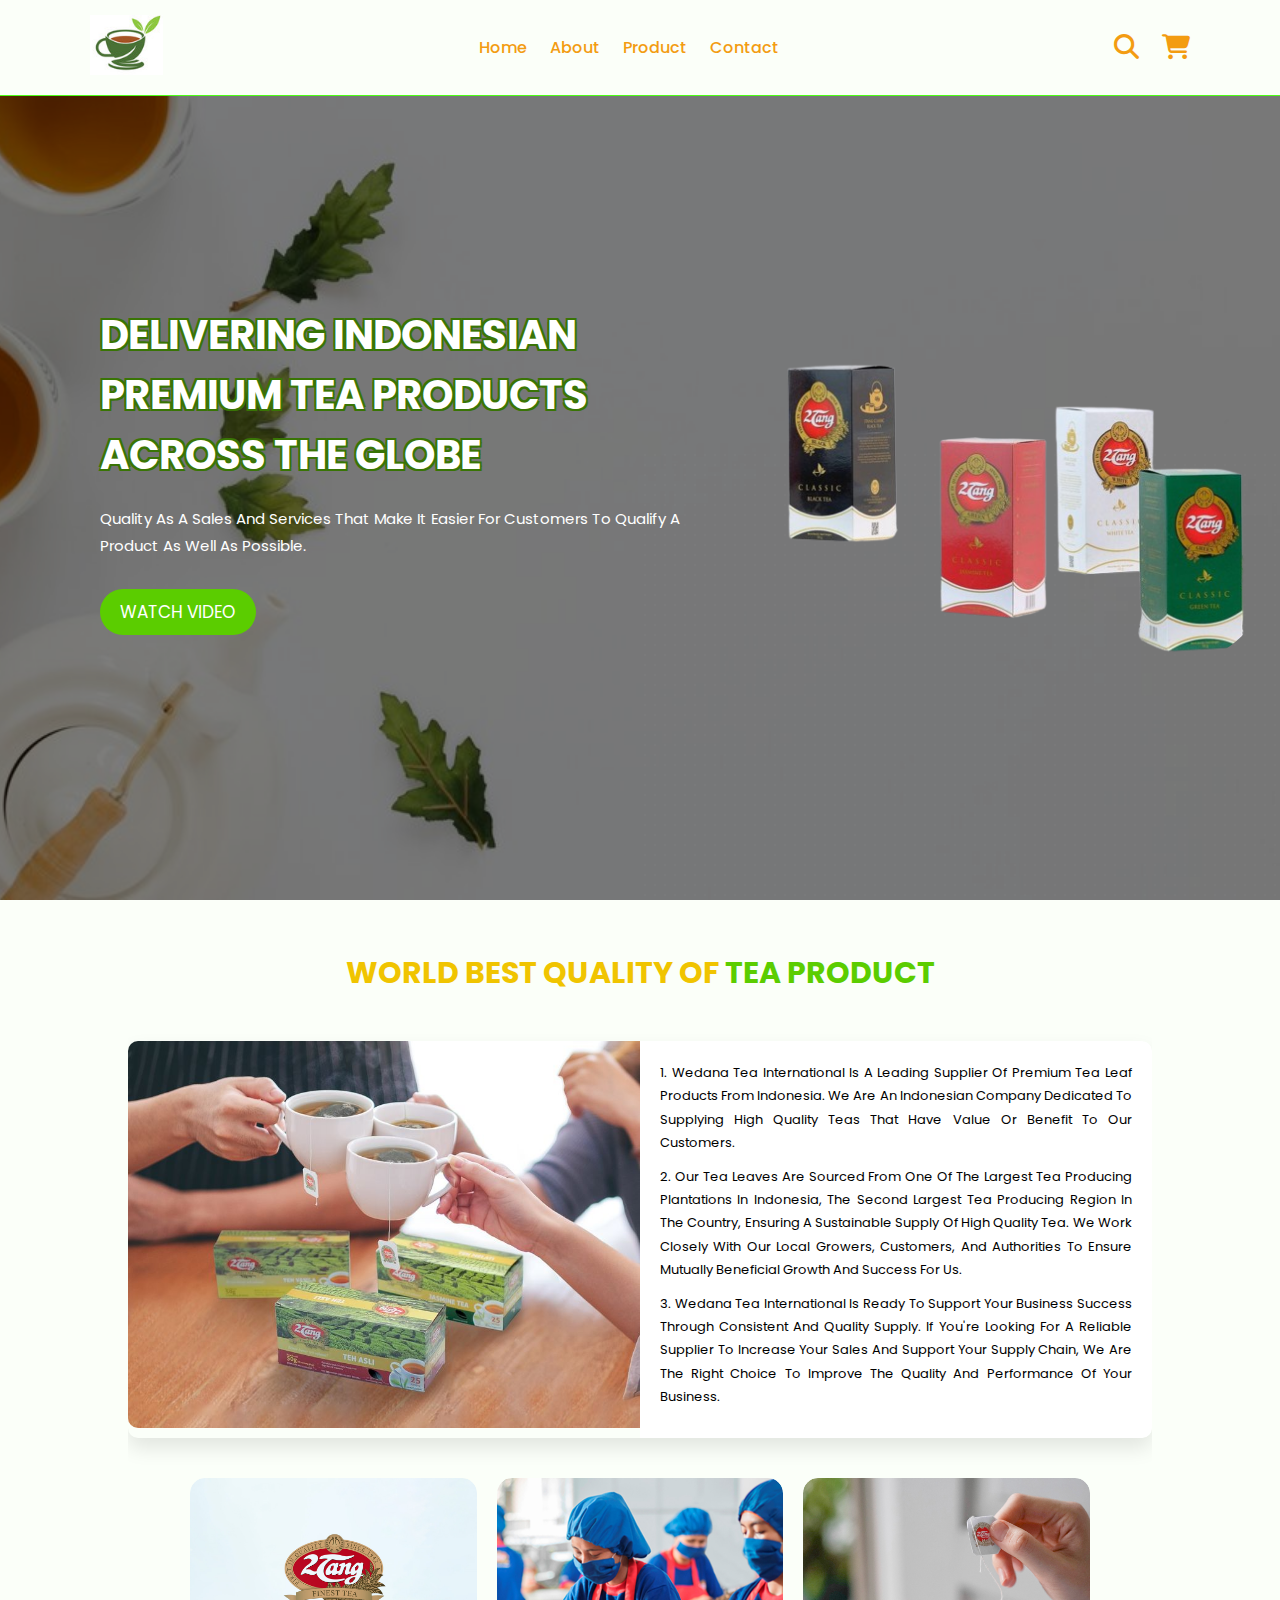
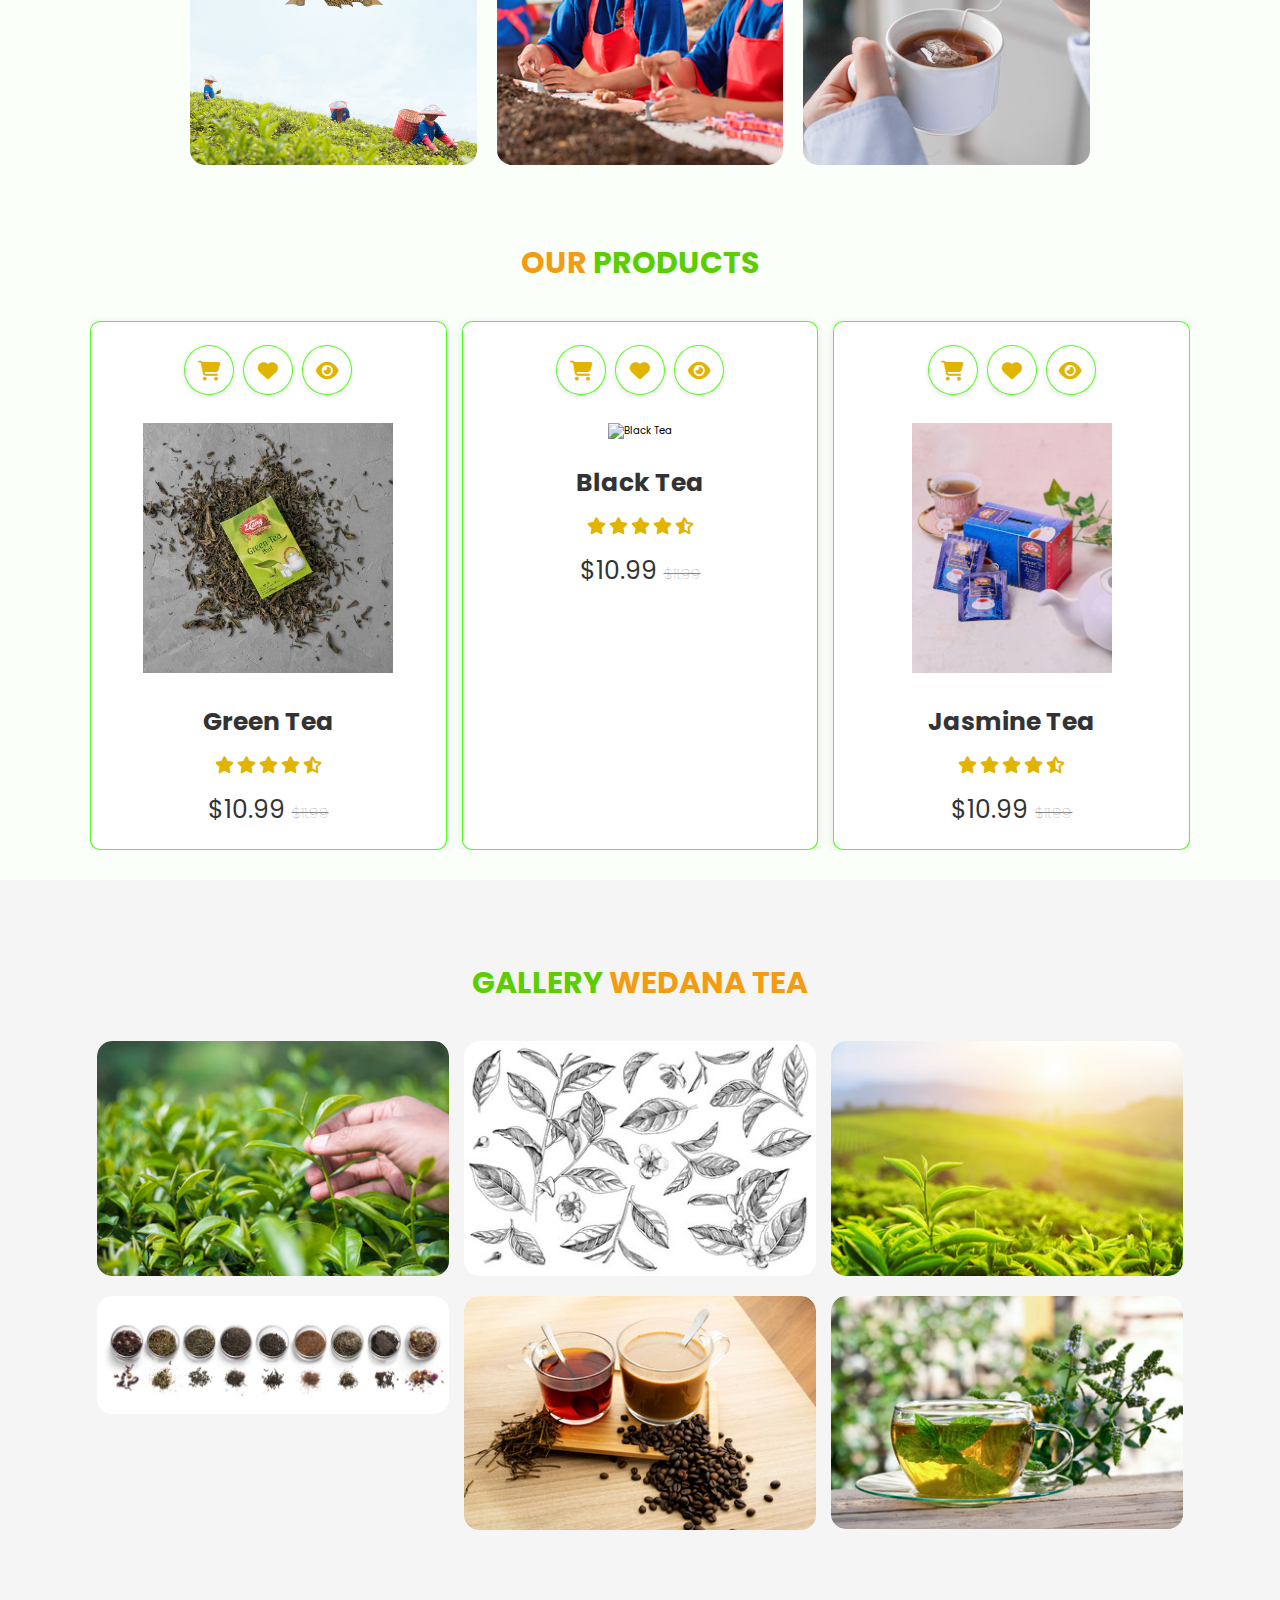
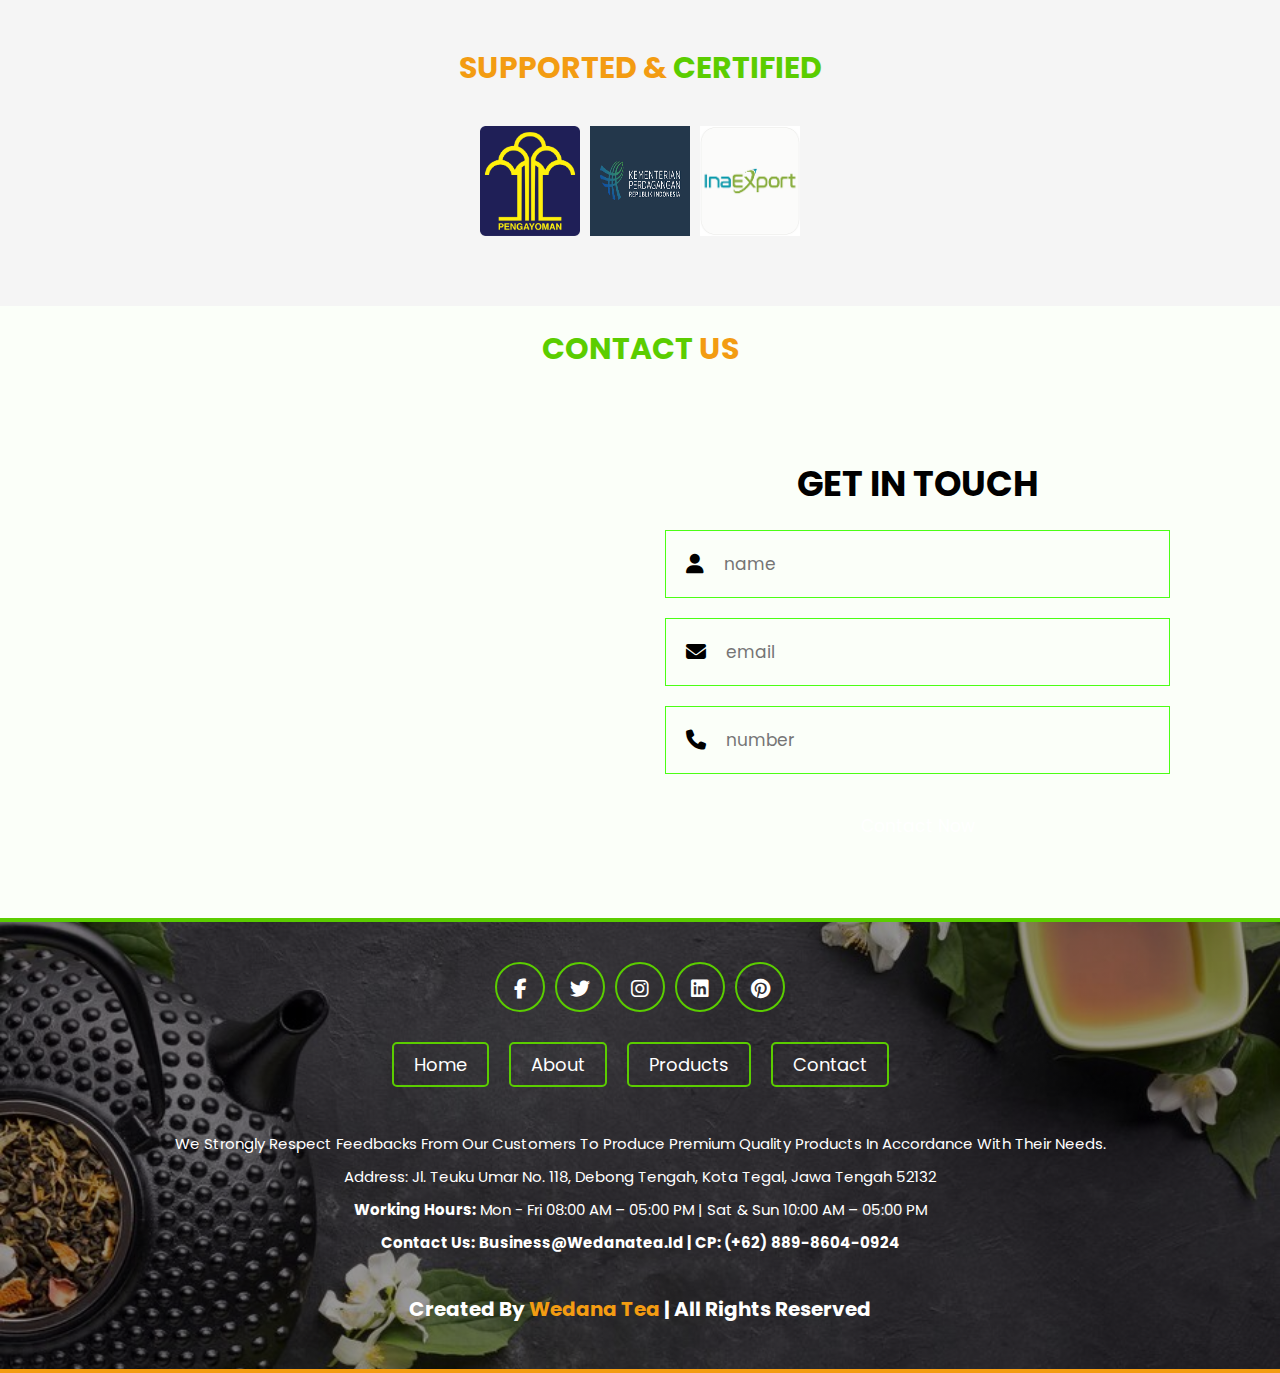
==== index.html @ 0f88fbf8 "first commit" ====
<!DOCTYPE html>
<html lang="en">
  <head>
    <meta charset="UTF-8" />
    <meta http-equiv="X-UA-Compatible" content="IE=edge" />
    <meta name="viewport" content="width=device-width, initial-scale=1.0" />
    <title>Wedana Tea</title>
    <link rel="icon" href="./images/logo.png" type="image/x-icon" />

    <!-- font awesome cdn link  -->
    <link
      rel="stylesheet"
      href="https://cdnjs.cloudflare.com/ajax/libs/font-awesome/5.15.4/css/all.min.css"
    />
    <link
      rel="stylesheet"
      href="https://cdnjs.cloudflare.com/ajax/libs/font-awesome/6.6.0/css/all.min.css"
    />

    <!-- custom css file link  -->
    <link rel="stylesheet" href="./css/style.css" />

    <!-- Fonts -->
    <link rel="preconnect" href="https://fonts.googleapis.com" />
    <link rel="preconnect" href="https://fonts.gstatic.com" crossorigin />
    <link
      href="https://fonts.googleapis.com/css2?family=Poppins:ital,wght@0,100;0,300;0,400;0,700;1,700&display=swap"
      rel="stylesheet"
    />
  </head>
  <body>
    <!-- header section starts  -->

    <header class="header">
      <a href="#" class="logo">
        <img src="./images/logo.png" alt="" />
      </a>

      <nav class="navbar">
        <a href="#home">home</a>
        <div class="dropdown">
          <a href="#" class="dropbtn">About</a>
          <div class="dropdown-content">
            <a href="./aboutus.html">About Us Wedana</a>
            <a href="./about.html">Our Team</a>
          </div>
        </div>
        <div class="dropdown">
          <a href="#" class="dropbtn">Product</a>
          <div class="dropdown-content">
            <a href="./produk1.html">Ready to Serve Product</a>
            <a href="./produk2.html"> Raw Material Products</a>
          </div>
        </div>
        <a href="#contact">contact</a>
      </nav>

      <div class="icons">
        <div class="fas fa-search" id="search-btn"></div>
        <div class="fas fa-shopping-cart" id="cart-btn"></div>
        <div class="fas fa-bars" id="menu-btn"></div>
      </div>

      <div class="search-form">
        <input type="search" id="search-box" placeholder="search here..." />
        <label for="search-box" class="fas fa-search"></label>
      </div>

      <div class="cart-items-container">
        <div class="cart-item">
          <span class="fas fa-times"></span>
          <img src="./images/cart-item-1.png" alt="" />
          <div class="content">
            <h3>cart item 01</h3>
            <div class="price">$15.99/-</div>
          </div>
        </div>
        <div class="cart-item">
          <span class="fas fa-times"></span>
          <img src="images/cart-item-2.png" alt="" />
          <div class="content">
            <h3>cart item 02</h3>
            <div class="price">$12.90/-</div>
          </div>
        </div>
        <div class="cart-item">
          <span class="fas fa-times"></span>
          <img src="./images/cart-item-3.png" alt="" />
          <div class="content">
            <h3>cart item 03</h3>
            <div class="price">$13.19/-</div>
          </div>
        </div>
        <div class="cart-item">
          <span class="fas fa-times"></span>
          <img src="./images/cart-item-4.png" alt="" />
          <div class="content">
            <h3>cart item 04</h3>
            <div class="price">$14.39/-</div>
          </div>
        </div>
        <a href="#" class="btn">checkout now</a>
      </div>
    </header>

    <!-- header section ends -->

    <!-- home section starts  -->

    <section class="home" id="home">
      <div class="content">
        <h3>Delivering Indonesian Premium Tea Products Across The Globe</h3>
        <p>
          Quality as a sales and services that make it easier for customers to
          qualify a product as well as possible.
        </p>
        <a href="#" class="btn">Watch Video</a>
      </div>
      <div class="image-container">
        <img src="./images/img.png" alt="Tea Products" class="animate-image" />
      </div>
    </section>

    <!-- home section ends -->

    <!-- about section starts  -->

    <section class="about" id="about">
      <div id="company-adv">
        <div id="company-adv-container">
          <h1 class="heading">
            <span>World Best Quality of </span> Tea Product
          </h1>
          <div class="row">
            <div class="image">
              <img
                src="images/about-img.jpg"
                alt="About Image"
                class="clickable-image"
              />
            </div>
            <div class="content">
              <p>
                1. Wedana Tea International is a leading supplier of premium tea
                leaf products from Indonesia. We are an Indonesian company
                dedicated to supplying high quality teas that have value or
                benefit to our customers.
              </p>
              <p>
                2. Our tea leaves are sourced from one of the largest tea
                producing plantations in Indonesia, the second largest tea
                producing region in the country, ensuring a sustainable supply
                of high quality tea. We work closely with our local growers,
                customers, and authorities to ensure mutually beneficial growth
                and success for us.
              </p>
              <p>
                3. Wedana Tea International is ready to support your business
                success through consistent and quality supply. If you're looking
                for a reliable supplier to increase your sales and support your
                supply chain, we are the right choice to improve the quality and
                performance of your business.
              </p>
            </div>
          </div>
          <!-- Photo Gallery Section -->
          <div class="photo-gallery">
            <div class="photo-card" onclick="animatePhoto(this)">
              <img src="images/about3.jpg" alt="Tea Image 1" />
            </div>
            <div class="photo-card" onclick="animatePhoto(this)">
              <img src="images/about2.jpg" alt="Tea Image 2" />
            </div>
            <div class="photo-card" onclick="animatePhoto(this)">
              <img src="images/about1.jpg" alt="Tea Image 3" />
            </div>
          </div>
        </div>
      </div>
    </section>

    <!-- Products Section -->
    <section class="products" id="products">
      <div id="company-adv">
        <div id="company-adv-container">
          <h1 class="heading">Our <span>Products</span></h1>
          <div class="box-container">
            <div class="box">
              <div class="icons">
                <a href="#" class="fas fa-shopping-cart"></a>
                <a href="#" class="fas fa-heart"></a>
                <a
                  href="#"
                  class="fas fa-eye"
                  onclick="openModal('green-tea')"
                ></a>
              </div>
              <div class="image">
                <img src="./images/gb6.jpg" alt="Green Tea" />
              </div>
              <div class="content">
                <h3>Green Tea</h3>
                <div class="stars">
                  <i class="fas fa-star"></i>
                  <i class="fas fa-star"></i>
                  <i class="fas fa-star"></i>
                  <i class="fas fa-star"></i>
                  <i class="fas fa-star-half-alt"></i>
                </div>
                <div class="price">$10.99 <span>$11.99</span></div>
              </div>
            </div>

            <div class="box">
              <div class="icons">
                <a href="#" class="fas fa-shopping-cart"></a>
                <a href="#" class="fas fa-heart"></a>
                <a
                  href="#"
                  class="fas fa-eye"
                  onclick="openModal('black-tea')"
                ></a>
              </div>
              <div class="image">
                <img src="./images/product-2.jpg" alt="Black Tea" />
              </div>
              <div class="content">
                <h3>Black Tea</h3>
                <div class="stars">
                  <i class="fas fa-star"></i>
                  <i class="fas fa-star"></i>
                  <i class="fas fa-star"></i>
                  <i class="fas fa-star"></i>
                  <i class="fas fa-star-half-alt"></i>
                </div>
                <div class="price">$10.99 <span>$11.99</span></div>
              </div>
            </div>

            <div class="box">
              <div class="icons">
                <a href="#" class="fas fa-shopping-cart"></a>
                <a href="#" class="fas fa-heart"></a>
                <a
                  href="#"
                  class="fas fa-eye"
                  onclick="openModal('jasmine-tea')"
                ></a>
              </div>
              <div class="image">
                <img src="./images/gb3.jpg" alt="Jasmine Tea" />
              </div>
              <div class="content">
                <h3>Jasmine Tea</h3>
                <div class="stars">
                  <i class="fas fa-star"></i>
                  <i class="fas fa-star"></i>
                  <i class="fas fa-star"></i>
                  <i class="fas fa-star"></i>
                  <i class="fas fa-star-half-alt"></i>
                </div>
                <div class="price">$10.99 <span>$11.99</span></div>
              </div>
            </div>
          </div>
        </div>
      </div>
    </section>

    <!-- Product Details Modals -->
    <div id="green-tea" class="modal">
      <div class="modal-content">
        <span class="close" onclick="closeModal('green-tea')">&times;</span>
        <h2>Green Tea</h2>
        <p>
          Green tea, with the Latin name Camellia sinensis, is a popular
          beverage in Indonesia, Japan, and China. Green tea is a type of tea
          that has undergone minimal oxidation during processing. The shorter
          processing time results in a milder flavor profile and helps maintain
          the integrity of beneficial chemical compounds.
        </p>
        <p>
          Green tea is one of the most well-known types of tea. Green tea leaves
          do not undergo significant fermentation after picking, thus retaining
          their green color and antioxidant content.
        </p>
        <h3>Green Tea and Its Nutritional Content</h3>
        <p>
          In 100 grams of green tea, there are almost no calories, but the
          following nutrients are present:
        </p>
        <ul>
          <li>300 kcal of energy</li>
          <li>0.2 grams of protein</li>
          <li>1 milligram of magnesium</li>
          <li>6 milligrams of potassium</li>
          <li>12 milligrams of caffeine</li>
        </ul>
        <p>
          In addition, green tea also contains vitamin B, vitamin C, and various
          active compounds that are antioxidant, anti-inflammatory, and
          anticancer. All of these nutrients in green tea are beneficial in
          maintaining a healthy body.
        </p>
      </div>
    </div>

    <div id="black-tea" class="modal">
      <div class="modal-content">
        <span class="close" onclick="closeModal('black-tea')">&times;</span>
        <h2>Black Tea</h2>
        <p>
          The production of black tea involves a process called oxidation, which
          transforms the green leaves of Camellia sinensis into a brownish-black
          hue. The term "black tea" is derived from its dark color. Black tea
          undergoes complete fermentation after picking, giving it a distinctive
          flavor and a darker color than green tea.
        </p>
        <h3>Black Tea Nutritional Content</h3>
        <p>
          Here is the nutritional composition of black tea calculated per 100
          grams:
        </p>
        <ul>
          <li>Calories: 293</li>
          <li>Water: 8 g</li>
          <li>Protein: 24.5 grams</li>
          <li>Carbohydrates: 58.8 grams</li>
          <li>Fiber: 8.7 grams</li>
          <li>Calcium: 327 grams</li>
          <li>Phosphorus: 313 mg</li>
          <li>Potassium: 5854.8 mg</li>
          <li>Beta carotene: 2700 mcg</li>
          <li>Niacin (Vitamin B): 7.6 mg</li>
          <li>Vitamin C: 9 mg</li>
        </ul>
      </div>
    </div>

    <div id="jasmine-tea" class="modal">
      <div class="modal-content">
        <span class="close" onclick="closeModal('jasmine-tea')">&times;</span>
        <h2>Jasmine Tea</h2>
        <p>
          Jasmine tea is a beverage produced by infusing green or black tea with
          jasmine flowers, resulting in an enhanced aromatic profile. Jasmine
          tea is a rich source of vitamins and antioxidants. This tea boasts a
          fragrant and refreshing aroma and flavor. Furthermore, jasmine tea is
          thought to confer a number of health benefits.
        </p>
      </div>
    </div>

    <section id="gallery" class="gallery">
      <div id="company-adv">
        <div id="company-adv-container">
          <h1 class="heading"><span>Gallery</span> Wedana Tea</h1>

          <div class="gallery-container">
            <div class="gallery-item">
              <img src="./images/tealeaves.jpg" alt="Activity 1" />
              <div class="gallery-overlay">
                <h3>Tea Tasting Events</h3>
                <p>
                  Join us for exclusive tea tasting events to experience the
                  full range of our products.
                </p>
              </div>
            </div>
            <div class="gallery-item">
              <img src="./images/galery1.jpg" alt="Activity 2" />
              <div class="gallery-overlay">
                <h3>Tea Production Tour</h3>
                <p>
                  Explore our tea production process and see how our
                  high-quality tea is made.
                </p>
              </div>
            </div>
            <div class="gallery-item">
              <img src="./images/galery2.jpg" alt="Product 1" />
              <div class="gallery-overlay">
                <h3>Premium Green Tea</h3>
                <p>
                  Our premium green tea, known for its delicate flavor and
                  health benefits.
                </p>
              </div>
            </div>
            <div class="gallery-item">
              <img src="./images/galery3.jpg" alt="Product 2" />
              <div class="gallery-overlay">
                <h3>Classic Black Tea</h3>
                <p>
                  Experience the bold and robust taste of our classic black tea.
                </p>
              </div>
            </div>
            <div class="gallery-item">
              <img src="./images/galery4.jpg" alt="Activity 3" />
              <div class="gallery-overlay">
                <h3>Tea Workshops</h3>
                <p>
                  Participate in our interactive workshops and learn more about
                  tea brewing.
                </p>
              </div>
            </div>
            <div class="gallery-item">
              <img src="./images/galery5.jpg" alt="Product 3" />
              <div class="gallery-overlay">
                <h3>Herbal Infusions</h3>
                <p>
                  Discover our range of herbal infusions for a relaxing
                  experience.
                </p>
              </div>
            </div>
          </div>
        </div>
        <div class="footer-info-col">
          <h1 class="heading">Supported & <span>Certified</span></h1>
          <div class="footer-images">
            <img
              src="./images/ministry.png"
              alt="Ministry"
              class="footer-image"
            />
            <img
              src="./images/min2.png"
              alt="Certification 2"
              class="footer-image"
            />
            <img
              src="./images/min3.png"
              alt="Certification 3"
              class="footer-image"
            />
          </div>
        </div>
      </div>
    </section>

    <!-- shops section ends -->
    <!-- contact section starts  -->

    <section class="contact" id="contact">
      <h1 class="heading"><span>contact</span> us</h1>
      <div class="row">
        <iframe
          class="map"
          src="https://www.google.com/maps/embed?pb=!1m18!1m12!1m3!1d3961.0171037726013!2d109.12351827415497!3d-6.888554293110479!2m3!1f0!2f0!3f0!3m2!1i1024!2i768!4f13.1!3m3!1m2!1s0x2e6fb9c787089b59%3A0x4ce52f99eee48ea5!2sJl.%20Teuku%20Umar%20No.118%2C%20Debong%20Tengah%2C%20Kec.%20Tegal%20Sel.%2C%20Kota%20Tegal%2C%20Jawa%20Tengah%2052132!5e0!3m2!1sid!2sid!4v1722325964196!5m2!1sid!2sid"
          allowfullscreen=""
          loading="lazy"
        ></iframe>
        <form action="">
          <h3>get in touch</h3>
          <div class="inputBox">
            <span class="fas fa-user"></span>
            <input type="text" placeholder="name" />
          </div>
          <div class="inputBox">
            <span class="fas fa-envelope"></span>
            <input type="email" placeholder="email" />
          </div>
          <div class="inputBox">
            <span class="fas fa-phone"></span>
            <input type="text" placeholder="number" />
          </div>

          <input type="submit" value="contact now" class="btn" />
        </form>
      </div>
    </section>

    <!-- contact section ends -->

    <!-- footer section starts  -->

    <footer class="footer">
      <div class="share">
        <a href="#" class="fab fa-facebook-f"></a>
        <a href="#" class="fab fa-twitter"></a>
        <a href="#" class="fab fa-instagram"></a>
        <a href="#" class="fab fa-linkedin"></a>
        <a href="#" class="fab fa-pinterest"></a>
      </div>

      <div class="links">
        <a href="#">home</a>
        <a href="#">about</a>
        <a href="#">products</a>
        <a href="#">contact</a>
      </div>
      <div class="info">
        <p>
          We strongly respect feedbacks from our customers to produce premium
          quality products in accordance with their needs.
        </p>
        <p>
          Address: Jl. Teuku Umar No. 118, Debong Tengah, Kota Tegal, Jawa
          Tengah 52132
        </p>

        <p>
          <strong>Working Hours:</strong> Mon - Fri 08:00 AM – 05:00 PM | Sat &
          Sun 10:00 AM – 05:00 PM
        </p>
        <p>
          <strong>Contact Us:</strong>
          <b>business@wedanatea.id | CP: (+62) 889-8604-0924</b>
        </p>
      </div>
      <div class="credit">
        created by <span>Wedana Tea</span> | all rights reserved
      </div>
    </footer>

    <!-- footer section ends -->

    <!-- footer section ends -->

    <!-- custom js file link  -->
    <script src="./js/script.js"></script>
  </body>
</html>
---- css/style.css ----
:root{
    
    --primary: #f0c400;
    --bg: #FBFFF9;
    --border:.1rem solid rgba(60, 255, 0, 0.916);
}

*{
    font-family: 'Poppins', sans-serif;
    margin:0; padding:0;
    box-sizing: border-box;
    outline: none; border:none;
    text-decoration: none;
    text-transform: capitalize;
    transition: .2s linear;
}

html{
    font-size: 62.5%;
    overflow-x: hidden;
    scroll-padding-top: 9rem;
    scroll-behavior: smooth;
}

html::-webkit-scrollbar{
    width: .8rem;
}

html::-webkit-scrollbar-track{
    background: transparent;
}

html::-webkit-scrollbar-thumb{
    background: #f39c12;
    border-radius: 5rem;
}

body{
    background: var(--bg);
}

section{
    padding:2rem 7%;
}

#company-adv {
    position: relative;
    overflow: hidden;
    background-image: url("../images/advantages-leaves-left.png");
    background-attachment: fixed;
    background-position: center;
    background-repeat: no-repeat;
}

#company-adv-container {
    max-width: 1200px;
    background-image: url("../images/adv-floating-leaves-right.png");
    background-attachment: fixed;
    background-repeat: no-repeat;
}


.heading{
    text-align: center;
    color:#f39c12;
    text-transform: uppercase;
    padding-bottom: 3.5rem;
    font-size: 3rem;
}

.heading span{
    color:#5BCD00;
    text-transform: uppercase;
}

.btn{
    margin-top: 1rem;
    display: inline-block;
    padding:.9rem 3rem;
    font-size: 1.7rem;
    color:#fff;
    background: var(--main-color);
    cursor: pointer;
}

.btn:hover{
    letter-spacing: .2rem;
}

.header{
    background: var(--bg);
    display: flex;
    align-items: center;
    justify-content: space-between;
    padding:1.5rem 7%;
    border-bottom: var(--border);
    position: fixed;
    top:0; left: 0; right: 0;
    z-index: 1000;
    font-weight: 500;
}

.header .logo img{
    height: 6rem;
}

.header .navbar a{
    margin:0 1rem;
    font-size: 1.6rem;
    color:#f39c12;
}

.header .navbar a:hover{
    color:#5BCD00;
    border-bottom: .1rem solid var(--main-color);
    padding-bottom: .5rem;
}

.header .icons div{
    color:#f39c12;
    cursor: pointer;
    font-size: 2.5rem;
    margin-left: 2rem;
}

.header .icons div:hover{
    color:var(--main-color);
}

/* Dropdown */
.header .navbar .dropdown {
  position: relative;
  display: inline-block;
}

.header .navbar .dropdown-content {
  display: none;
  position: absolute;
  background-color: #f9f9f9;
  box-shadow: 0px 8px 16px 0px rgba(0, 0, 0, 0.2);
  z-index: 1;
  min-width: 160px;
}

.header .navbar .dropdown-content a {
  color: black;
  padding: 12px 16px;
  text-decoration: none;
  display: block;
}

.header .navbar .dropdown-content a:hover {
  background-color: #dbdbdb;
}

.header .navbar .dropdown:hover .dropdown-content {
  display: block;
}



#menu-btn{
    display: none;
}

.header .search-form{
    position: absolute;
    top:115%; right: 7%;
    background: #fff;
    width: 50rem;
    height: 5rem;
    display: flex;
    align-items: center;
    transform: scaleY(0);
    transform-origin: top;
}

.header .search-form.active{
    transform: scaleY(1);
}

.header .search-form input{
    height: 100%;
    width: 100%;
    font-size: 1.6rem;
    color:var(--black);
    padding:1rem;
    text-transform: none;
}

.header .search-form label{
    cursor: pointer;
    font-size: 2.2rem;
    margin-right: 1.5rem;
    color:var(--black);
}

.header .search-form label:hover{
    color:var(--main-color);
}

.header .cart-items-container{
    position: absolute;
    top:100%; right: -100%;
    height: calc(100vh - 9.5rem);
    width: 35rem;
    background: #fff;
    padding:0 1.5rem;
}

.header .cart-items-container.active{
    right: 0;
}

.header .cart-items-container .cart-item{
    position: relative;
    margin:2rem 0;
    display: flex;
    align-items: center;
    gap:1.5rem;
}

.header .cart-items-container .cart-item .fa-times{
    position: absolute;
    top:1rem; right: 1rem;
    font-size: 2rem;
    cursor: pointer;
    color: var(--black);
}

.header .cart-items-container .cart-item .fa-times:hover{
    color:var(--main-color);
}

.header .cart-items-container .cart-item img{
    height: 7rem;
}

.header .cart-items-container .cart-item .content h3{
    font-size: 2rem;
    color:var(--black);
    padding-bottom: .5rem;
}

.header .cart-items-container .cart-item .content .price{
    font-size: 1.5rem;
    color:var(--main-color);
}

.header .cart-items-container .btn {
    width: 100%;
    text-align: center;
    color: #fff; /* Ubah warna teks menjadi putih untuk kontras */
    background: linear-gradient(45deg, #5BCD00, #397405); /* Gradien warna hijau */
    border: none;
    border-radius: 25px; /* Membuat sudut tombol melengkung */
    padding: 1rem 2rem; /* Tambahkan padding untuk memperbesar tombol */
    box-shadow: 0 4px 15px rgba(0, 0, 0, 0.2); /* Tambahkan bayangan untuk efek 3D */
    transition: transform 0.3s ease, background 0.3s ease, box-shadow 0.3s ease; /* Efek transisi */
    cursor: pointer; /* Menunjukkan bahwa ini bisa diklik */
}

.header .cart-items-container .btn:hover {
    background: linear-gradient(45deg, #397405, #5BCD00); /* Ubah gradien warna saat hover */
    transform: scale(1.05); /* Memperbesar sedikit tombol saat hover */
    box-shadow: 0 6px 20px rgba(0, 0, 0, 0.3); /* Tambahkan bayangan saat hover */
}

.header .cart-items-container .btn:active {
    transform: scale(0.95); /* Sedikit mengecilkan tombol saat diklik */
    box-shadow: 0 3px 10px rgba(0, 0, 0, 0.3); /* Mengurangi bayangan saat tombol aktif */
}


.home {
  min-height: 100vh;
  display: flex;
  align-items: center;
  justify-content: space-between;
  padding: 2rem;
  background: url(../images/home-img.jpg) no-repeat;
  background-size: cover;
  background-position: center;
  position: relative;
  z-index: 1;
  overflow: hidden;
}

.home::before {
  content: '';
  position: absolute;
  top: 0;
  left: 0;
  width: 100%;
  height: 100%;
  background: rgba(0, 0, 0, 0.5); /* Overlay for better text contrast */
  z-index: -1;
}

.home .content {
  max-width: 50%;
  color: #fff;
  animation: fadeInLeft 1s ease forwards;
  margin-left: 8rem; /* Geser konten ke kanan */
  margin-top: 4rem; /* Tambahkan margin atas agar tidak mepet dengan navbar */
}
@keyframes fadeInLeft {
  0% {
    opacity: 0;
    transform: translateX(-50px);
  }
  100% {
    opacity: 1;
    transform: translateX(0);
  }
}

.home .content h3 {
  font-size: 4rem;
  text-transform: uppercase;
  color: #ffffff;
  text-shadow: 2px 2px 0 #397405, -2px -2px 0 #397405, 2px -2px 0 #397405, -2px 2px 0 #397405;
  margin-bottom: 2rem;

}



.home .content p {
  font-size: 1.5rem;
  line-height: 1.8;
  margin-bottom: 2rem;
}

.home .content .btn {
  display: inline-block;
  padding: 1rem 2rem;
  background-color: #5BCD00;
  color: #fff;
  text-transform: uppercase;
  border-radius: 25px;
  transition: background-color 0.3s ease, transform 0.3s ease;
}

.home .content .btn:hover {
  background-color: #2c5d04;
  transform: scale(1.05);
}

.home .image-container {
  max-width: 40%;
  display: flex;
  justify-content: center;
  align-items: center;
  animation: fadeInRight 1s ease forwards;
}

@keyframes fadeInRight {
  0% {
    opacity: 0;
    transform: translateX(50px);
  }
  100% {
    opacity: 1;
    transform: translateX(0);
  }
}

.home .image-container img {
  width: 100%;
  height: auto;
  border-bottom-left-radius: 50% 20%;
  border-bottom-right-radius: 50% 20%;
  cursor: pointer;
  transition: transform 0.3s ease, box-shadow 0.3s ease;
}

.home .image-container img:hover {
  transform: scale(1.05);
  box-shadow: 0 10px 20px rgba(0, 0, 0, 0.2);
}

.home .image-container img:active {
  animation: rotateImage 0.5s ease forwards;
}

@keyframes rotateImage {
  from {
    transform: rotate(0deg);
  }
  to {
    transform: rotate(360deg);
  }
}

/* Particle Animation */
.home::after {
  content: '';
  position: absolute;
  top: 50%;
  left: 50%;
  width: 200%;
  height: 200%;
  background: radial-gradient(circle, rgba(255, 255, 255, 0.1) 1px, transparent 1px);
  background-size: 10px 10px;
  z-index: -1;
  animation: moveParticles 20s linear infinite;
  opacity: 0.2;
}

@keyframes moveParticles {
  0% {
    transform: translate(-50%, -50%) rotate(0deg);
  }
  100% {
    transform: translate(-50%, -50%) rotate(360deg);
  }
}

/* Responsive Design */
@media (max-width: 768px) {
  .home {
    flex-direction: column;
    text-align: center;
    padding: 2rem 1rem; /* Kurangi padding di samping pada tampilan mobile */
  }

  .home .content {
    max-width: 100%;
    margin: 2rem 0; /* Sesuaikan margin atas dan bawah */
    margin-top: 10rem; /* Tambahkan margin atas agar tidak mepet dengan navbar */
  }

  .home .image-container {
    max-width: 100%;
  }

  .home .content h3 {
    font-size: 3rem;
  }

  .home .content p {
    font-size: 1.2rem;
  }
}


.about {
    padding: 5rem 10%;
    background: #FBFFF9; /* Background color for the about section */
}

.about .heading {
    text-align: center;
    font-size: 3rem;
    color: #5BCD00;;
    margin-bottom: 1rem;
}

.about .heading span {
    color: #f0c400;
}

.about .row {
    display: flex;
    align-items: center;
    background: var(--black);
    flex-wrap: wrap;
    border-radius: 10px;
    overflow: hidden; /* Ensure the border radius applies to all elements within */
    box-shadow: 0 10px 20px rgba(0,0,0,0.1); /* Add shadow for better effect */
}

.about .row .image {
    flex: 1 1 45rem;
}

.about .row .image img {
    width: 100%;
    margin-top: -13rem;
    border-radius: 10px 0 0 10px; /* Add border radius to left side */
}

.about .row .content {
    flex: 1 1 45rem;
    padding: 2rem;
    background: #fff; /* White background for better text readability */
    border-radius: 0 10px 10px 0; /* Add border radius to right side */
    color: #333; /* Dark text color */
}

.about .row .content h3 {
    font-size: 3rem;
    color: #f0c400;
    margin-bottom: 1rem;
}

.about .row .content p {
    font-size: 1.3rem;
    color: #000000; /* Darker color for paragraph text */
    padding: 1rem 0;
    line-height: 1.8;
    margin-top: -1rem;
    text-align: justify;
}




/* Responsive Design */
@media (max-width: 768px) {
    .about .row {
        flex-direction: column;
    }

    .about .row .image, .about .row .content {
        flex: 1 1 100%;
    }

    .about .row .image img {
        border-radius: 10px 10px 0 0; /* Add border radius to top side */
    }

    .about .row .content {
        border-radius: 0 0 10px 10px; /* Add border radius to bottom side */
    }

    .about .heading {
        font-size: 2.5rem;
    }

    .about .row .content h3 {
        font-size: 2.5rem;
    }

    .about .row .content p {
        font-size: 1.4rem;
    }

    .about .row .content .btn {
        font-size: 1.4rem;
    }
}

.photo-gallery {
  display: flex;
  justify-content: center;
  gap: 2rem;
  margin-top: 4rem;
  flex-wrap: wrap;
}

.photo-card {
  width: 28%;
  position: relative;
  cursor: pointer;
  overflow: hidden;
  border-radius: 15px;
  transition: transform 0.3s ease, box-shadow 0.3s ease;
}

.photo-card img {
  width: 100%;
  border-radius: 15px;
  transition: transform 0.3s ease;
}

.photo-card:hover {
  transform: scale(1.05);
  box-shadow: 0 10px 20px rgba(0, 0, 0, 0.2);
}

.photo-card:active img {
  transform: scale(0.95);
}

/* Media Queries untuk Desain Responsif */
@media (max-width: 768px) {
  .about-item {
    flex-direction: column;
  }

  .card {
    width: 100%;
    max-width: none; /* Hapus lebar maksimum untuk layar kecil */
  }

  .photo-card {
    width: 80%;
    margin: 1rem auto; /* Mengatur margin atas/bawah dan auto untuk margin kiri/kanan agar berada di tengah */
  }

  .photo-gallery {
    flex-direction: column; /* Mengubah tata letak galeri menjadi vertikal pada perangkat kecil */
  }

  .about .row {
    flex-direction: column;
    align-items: center;
  }
}


.products .box-container {
    display: grid;
    grid-template-columns: repeat(auto-fit, minmax(30rem, 1fr));
    gap: 1.5rem;
}

.products .box-container .box {
    text-align: center;
    border: var(--border);
    padding: 2rem;
    background: #fff;
    border-radius: 10px;
    box-shadow: 0 2px 10px rgba(0,0,0,0.1);
}

.products .box-container .box .icons a {
    height: 5rem;
    width: 5rem;
    line-height: 5rem;
    font-size: 2rem;
    border: var(--border);
    color: #e0b400;
    margin: .3rem;
    display: inline-block;
    border-radius: 50%;
    background: #fff;
    box-shadow: 0 2px 5px rgba(0,0,0,0.1);
}

.products .box-container .box .icons a:hover {
    background: var(--main-color);
    color: #5BCD00;
}

.products .box-container .box .image {
    padding: 2.5rem 0;
}

.products .box-container .box .image img {
    height: 25rem;
    width: auto;
    object-fit: contain;
}

.products .box-container .box .content h3 {
    color: #333;
    font-size: 2.5rem;
}

.products .box-container .box .content .stars {
    padding: 1.5rem 0;
}

.products .box-container .box .content .stars i {
    font-size: 1.7rem;
    color: #e0b400;
}

.products .box-container .box .content .price {
    color: #333;
    font-size: 2.5rem;
}

.products .box-container .box .content .price span {
    text-decoration: line-through;
    font-weight: lighter;
    font-size: 1.5rem;
    color: #888;
}

.products .box-container .box .image img {
    height: 25rem;
    width: auto;
    object-fit: contain;
    transition: transform 0.3s ease, box-shadow 0.3s ease;
}

/* Zoom-in effect on hover */
.products .box-container .box .image img:hover {
    transform: scale(1.1);
    box-shadow: 0 10px 20px rgba(0,0,0,0.2);
}


/* Modal Styles */
/* Modal Styles */
.modal {
    display: none;
    position: fixed;
    z-index: 1000;
    left: 0;
    top: 0;
    width: 100%;
    height: 100%;
    overflow: auto;
    background-color: rgba(0,0,0,0.5);
    /* Disable scrolling on the background */
    overflow: hidden; /* Prevent scrollbars from appearing */
}

/* Modal Content Styles */
.modal-content {
    background-color: #fefefe;
    margin: 10% auto;
    padding: 20px;
    border: 1px solid #888;
    width: 80%;
    max-width: 600px;
    border-radius: 10px;
    box-shadow: 0 5px 15px rgba(0,0,0,0.3);
    animation: fadeIn 0.5s;
    position: relative; /* Ensure modal content is positioned properly */
}


.close {
    color: #aaa;
    float: right;
    font-size: 28px;
    font-weight: bold;
}

.close:hover,
.close:focus {
    color: black;
    text-decoration: none;
    cursor: pointer;
}

/* Fade-in animation */
@keyframes fadeIn {
    from {opacity: 0;}
    to {opacity: 1;}
}


.contact .row{
    display: flex;
    background:var(--black);
    flex-wrap: wrap;
    gap:1rem;
}

.contact .row .map{
    flex:1 1 45rem;
    width: 100%;
    object-fit: cover;
}

.contact .row form{
    flex:1 1 45rem;
    padding:5rem 2rem;
    text-align: center;
}

.contact .row form h3{
    text-transform: uppercase;
    font-size: 3.5rem;
    color:#000000;
}

.contact .row form .inputBox{
    display: flex;
    align-items: center;
    margin-top: 2rem;
    margin-bottom: 2rem;
    background:var(--bg);
    border:var(--border);
}

.contact .row form .inputBox span{
    color:#000000;
    font-size: 2rem;
    padding-left: 2rem;
}

.contact .row form .inputBox input{
    width: 100%;
    padding:2rem;
    font-size: 1.7rem;
    color:#000000;
    text-transform: none;
    background:none;
}

.shops .box-container{
    display: grid;
    grid-template-columns: repeat(auto-fit, minmax(30rem, 1fr));
    gap:1.5rem;
}

.shops .box-container .box{
    border:var(--border);    
}

.shops .box-container .box .image{
    height: 25rem;
    overflow:hidden;
    width: 100%;
}

.shops .box-container .box .image img{
    height: 100%;
    object-fit: cover;
    width: 100%;
}

.shops .box-container .box:hover .image img{
    transform: scale(1.2);
}

.shops .box-container .box .content{
    padding:2rem;
}

.shops .box-container .box .content .title{
    font-size: 2.5rem;
    line-height: 1.5;
    color:#000000;
}

.shops .box-container .box .content .title:hover{
    color:var(--main-color);
}

.shops .box-container .box .content span{
    color:var(--main-color);
    display: block;
    padding-top: 1rem;
    font-size: 2rem;
}

.shops .box-container .box .content p{
    font-size: 1.6rem;
    line-height: 1.8;
    color:#ccc;
    padding:1rem 0;
}


.gallery {
  margin-top: 1rem;
}

.gallery h4 {
  text-align: center;
  font-size: 1.2rem;
  margin-bottom: 0.5rem;
}

.gallery-images {
  display: flex;
  flex-wrap: wrap;
  justify-content: center;
  gap: 1rem;
}

.gallery-images img {
  width: calc(50% - 0.5rem);
  height: auto;
  border-radius: 10px;
  transition: transform 0.3s, box-shadow 0.3s;
  cursor: pointer; /* Menambahkan pointer cursor untuk gambar */
}

.gallery-images img:hover {
  transform: scale(1.05);
  box-shadow: 0 4px 8px rgba(0, 0, 0, 0.2);
}

/* Responsive Styles */
@media (max-width: 768px) {
  .product-card {
    width: calc(50% - 2rem);
  }
  .gallery-images img {
    width: calc(100% - 0.5rem);
  }
}

@media (max-width: 480px) {
  .product-card {
    width: 100%;
  }
  .gallery-images img {
    width: calc(100% - 0.5rem); /* Mengatur gambar agar full-width di perangkat kecil */
  }
}

.gallery {
  padding: 8rem 7% 4rem; /* Tambahkan padding ekstra di bagian bawah */
  background-color: #f5f5f5; /* Latar belakang terang untuk kontras */
}


.gallery-container {
  display: flex;
  flex-wrap: wrap;
  gap: 1.5rem; /* Sesuaikan jarak antara item */
  justify-content: center;
}

.gallery-item {
  position: relative;
  width: calc(33.333% - 1.5rem); /* 3 item per baris dengan jarak */
  overflow: hidden;
  border-radius: 15px;
  cursor: pointer;
}

.gallery-item img {
  width: 100%;
  border-radius: 15px;
  transition: transform 0.3s ease;
}

.gallery-item:hover img {
  transform: scale(1.1);
}

.gallery-overlay {
  position: absolute;
  bottom: 0;
  left: 0;
  right: 0;
  background: rgba(0, 0, 0, 0.6);
  color: #fff;
  padding: 1rem;
  text-align: center;
  opacity: 0;
  transition: opacity 0.3s ease;
}

.gallery-item:hover .gallery-overlay {
  opacity: 1;
}

.gallery-overlay h3 {
  font-size: 1.6rem;
  margin-bottom: 0.5rem;
}

.gallery-overlay p {
  font-size: 1.2rem;
}

@media (max-width: 1024px) {
  .gallery-item {
    width: calc(50% - 1rem); /* 2 item per baris pada layar sedang */
  }
}

@media (max-width: 768px) {
  .gallery-item {
    width: calc(50% - 1rem); /* 2 item per baris pada layar kecil */
  }
}

@media (max-width: 480px) {
  .gallery-item {
    width: 100%; /* Menumpuk item secara vertikal pada layar sangat kecil */
  }
}

/* Supported & Certified Section */
.footer-info-col {
  text-align: center;
  padding: 3rem 0; /* Padding around the section */
  margin-top: 8rem;
}

.footer-info-col h3 {
  font-size: 2rem; /* Font size for the title */
  margin-bottom: 1rem; /* Margin to space out from the logos */
}

.footer-images {
  display: flex;
  justify-content: center;
  flex-wrap: wrap; /* Allow wrapping of logos to next line */
  gap: 1rem; /* Space between logos */
  padding: 0; /* No padding around the images */
}

.footer-images img {
  width: 100px; /* Logo size for desktop */
  height: auto;
  transition: transform 0.3s ease, box-shadow 0.3s ease;
}

.footer-images img:hover,
.footer-images img:focus {
  transform: scale(1.1);
  box-shadow: 0 4px 8px rgba(0, 0, 0, 0.3);
}

/* Responsive Styles */
@media (max-width: 1024px) {
  .footer-images img {
    width: 120px; /* Adjusted size for tablets */
  }
}

@media (max-width: 768px) {
  .footer-info-col {
    padding: 2rem 0; /* Reduced padding for smaller screens */
  }

  .footer-images img {
    width: 80px; /* Adjusted size for mobile */
  }
}

@media (max-width: 480px) {
  .footer-images img {
    width: 60px; /* Further reduced size for very small screens */
  }
}

.footer {
    position: relative; /* Ensure pseudo-element is positioned correctly */
    background: 
        linear-gradient(
            rgba(0, 0, 0, 0.4), 
            rgba(0, 0, 0, 0.4)
        ), 
        url('../images/header-bgg.jpg') no-repeat center center; /* Background image */
    background-size: cover; /* Ensure the image covers the footer */
    color: #FFFFFF; /* Light text color for contrast */
    text-align: center;
    padding: 3rem 1rem;
    border-top: 4px solid #5BCD00; /* Green top border */
    border-bottom: 4px solid #f39c12; /* Orange bottom border */
    overflow: hidden;
}

.footer .share, .footer .links, .footer .info, .footer .credit {
    position: relative;
    z-index: 2; /* Ensure these elements sit above the overlay */
}

.footer .share {
    display: flex;
    justify-content: center;
    gap: 1rem;
    padding: 1rem 0;
}

.footer .share a {
    height: 5rem;
    width: 5rem;
    line-height: 5rem;
    font-size: 2rem;
    color: #FFFFFF; /* White color for icons */
    border: 2px solid #5BCD00; /* Green border */
    margin: 0;
    border-radius: 50%;
    display: inline-block;
    transition: background-color 0.3s ease, color 0.3s ease;
}

.footer .share a:hover {
    background-color: #f39c12; /* Orange background on hover */
    color: #000000; /* Black color for icons on hover */
}

.footer .links {
    display: flex;
    justify-content: center;
    gap: 2rem;
    padding: 2rem 0;
}

.footer .links a {
    padding: .7rem 2rem;
    color: #FFFFFF; /* White text color */
    border: 2px solid #5BCD00; /* Green border */
    font-size: 1.8rem;
    text-decoration: none;
    transition: background-color 0.3s ease;
    border-radius: 5px;
}

.footer .links a:hover {
    background: #f39c12; /* Orange background on hover */
    color: #FFFFFF; /* White text color on hover */
}

.footer .info {
    display: flex;
    flex-direction: column;
    align-items: center;
    padding: 2rem 1rem;
}

.footer .info p {
    color: #FFFFFF; /* White text color */
    font-size: 1.5rem;
    margin: 0.5rem 0;
}

.footer .credit {
    font-size: 2rem;
    color: #FFFFFF; /* White text color */
    font-weight: bold;
    padding: 1.5rem;
}

.footer .credit span {
    color: #f39c12; /* Orange color for the span */
    
}

/* Responsive Styles */
@media (max-width: 768px) {
    .footer {
        padding: 2rem 1rem;
    }

    .footer .share {
        display: flex;
        flex-direction: row; /* Ensure horizontal layout */
        justify-content: center; /* Center the icons */
        gap: 1rem;
    }

    .footer .links {
        flex-direction: column; /* Stack links vertically */
        gap: 1rem;
    }

    .footer .info {
        flex-direction: column; /* Stack info items vertically */
    }
}


/* media queries  */
@media (max-width:991px){

    html{
        font-size: 55%;
    }

    .header{
        padding:1.5rem 2rem;
    }

    section{
        padding:2rem;
    }

}

@media (max-width:768px){

    #menu-btn{
        display: inline-block;
    }

    .header .navbar{
        position: absolute;
        top:100%; right: -100%;
        background: #fff;
        width: 30rem;
        height: calc(100vh - 9.5rem);
    }

    .header .navbar.active{
        right:0;
    }

    .header .navbar a{
        color:var(--black);
        display: block;
        margin:1.5rem;
        padding:.5rem;
        font-size: 2rem;
    }

    .header .search-form{
        width: 90%;
        right: 2rem;
    }

    .home{
        background-position: left;
        justify-content: center;
        text-align: center;
    }

    .home .content h3{
        font-size: 4.5rem;
    }

    .home .content p{
        font-size: 1.5rem;
    }

}

@media (max-width:450px){

    html{
        font-size: 50%;
    }

}

/* Media query for mobile devices */
@media screen and (max-width: 600px) {
  .header .navbar .dropdown-content {
    position: static;
    box-shadow: none;
    min-width: 100%;
  }

  .header .navbar .dropdown-content a {
    padding: 10px;
    text-align: left; /* Ensure text is left-aligned */
  }

  .header .navbar .dropdown:hover .dropdown-content {
    display: block;
    position: static;
  }

  /* Ensuring the About and Product links are vertical */
  .header .navbar {
    display: flex;
    flex-direction: column;
  }

  .header .navbar .dropdown {
    display: block;
  }
}
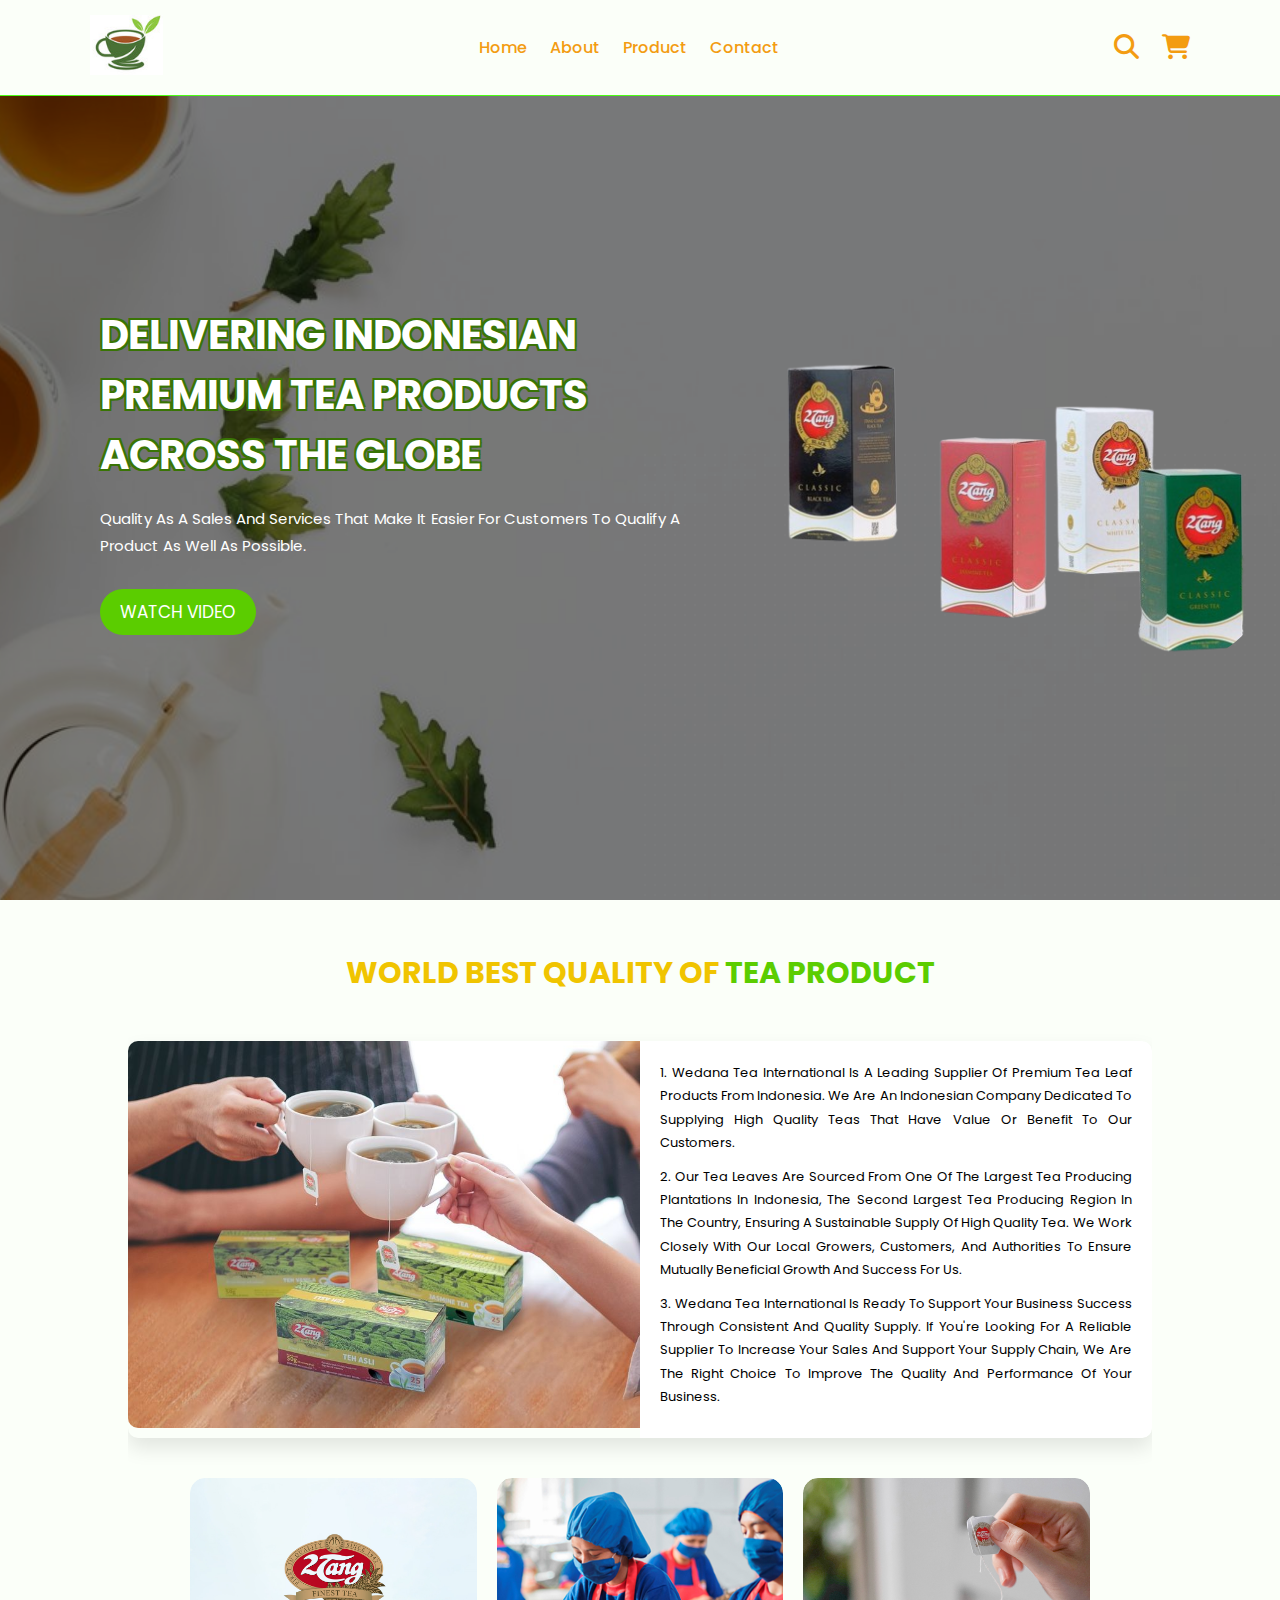
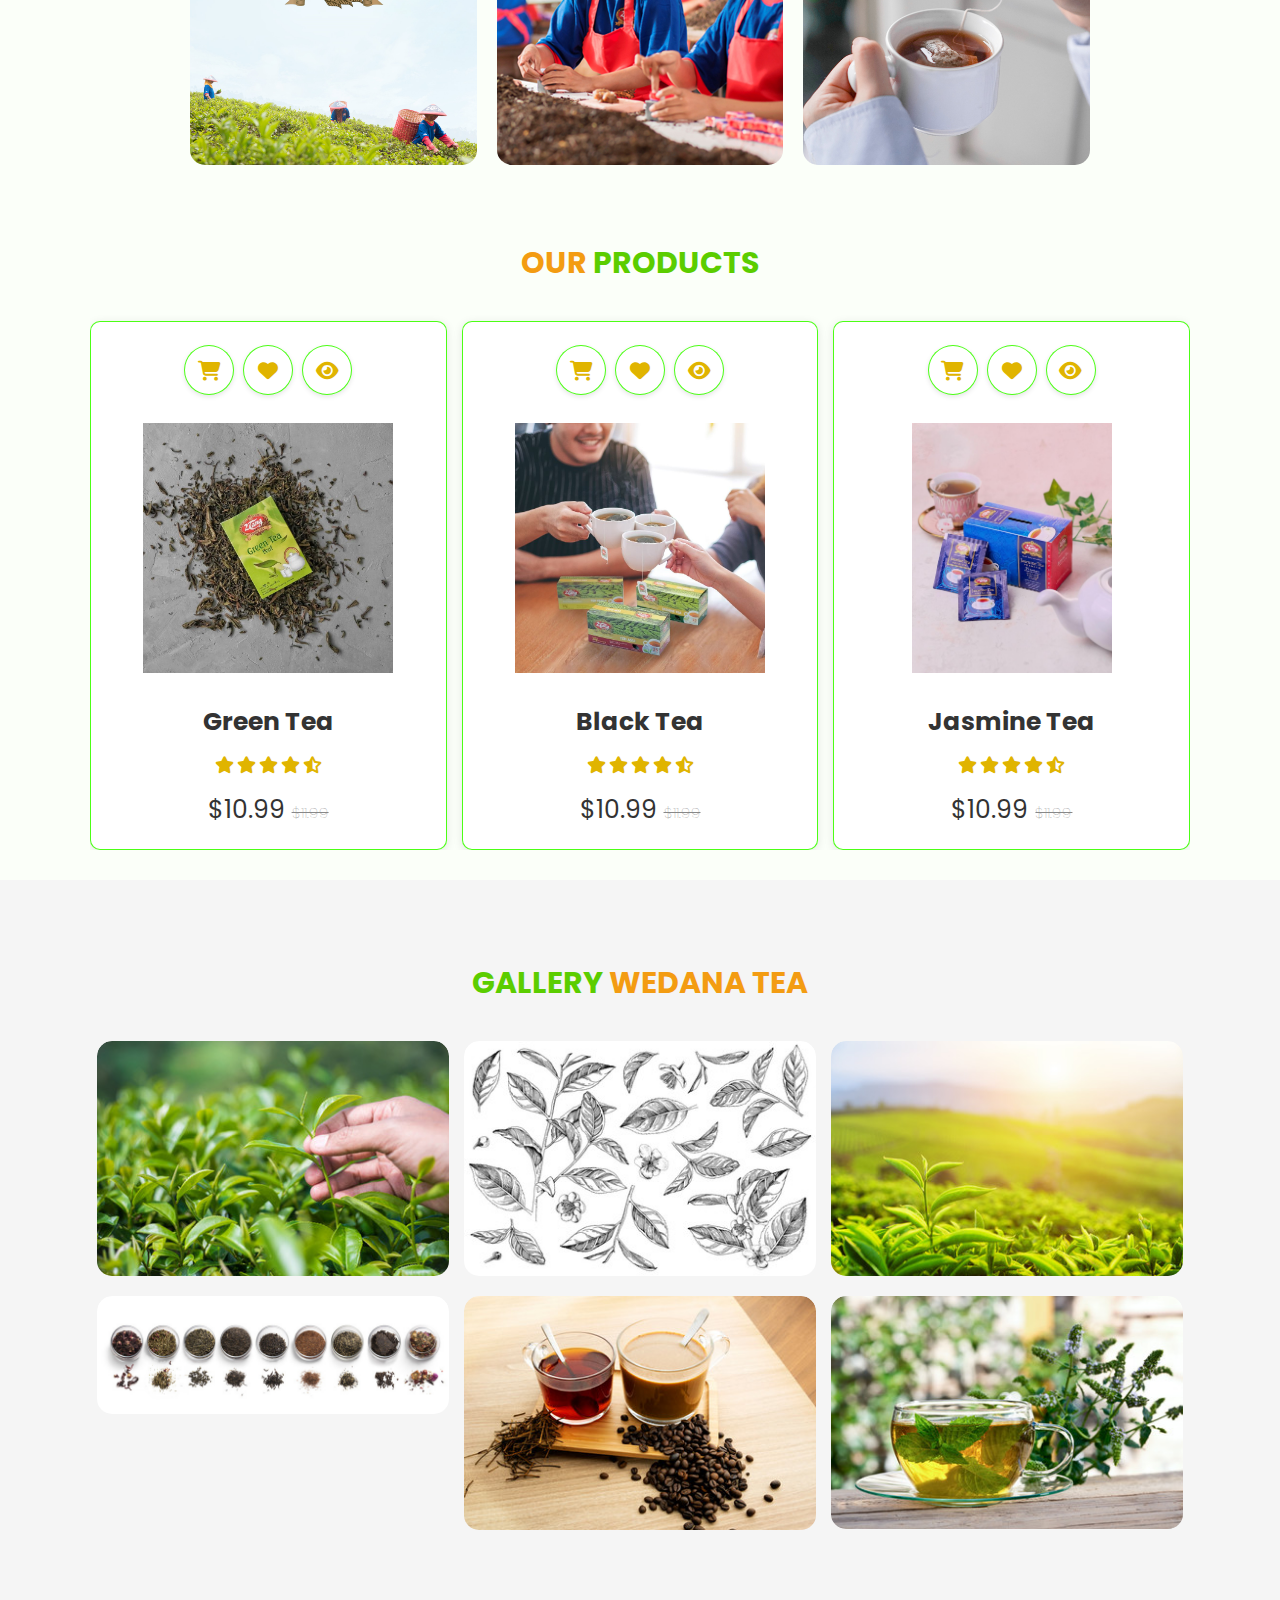
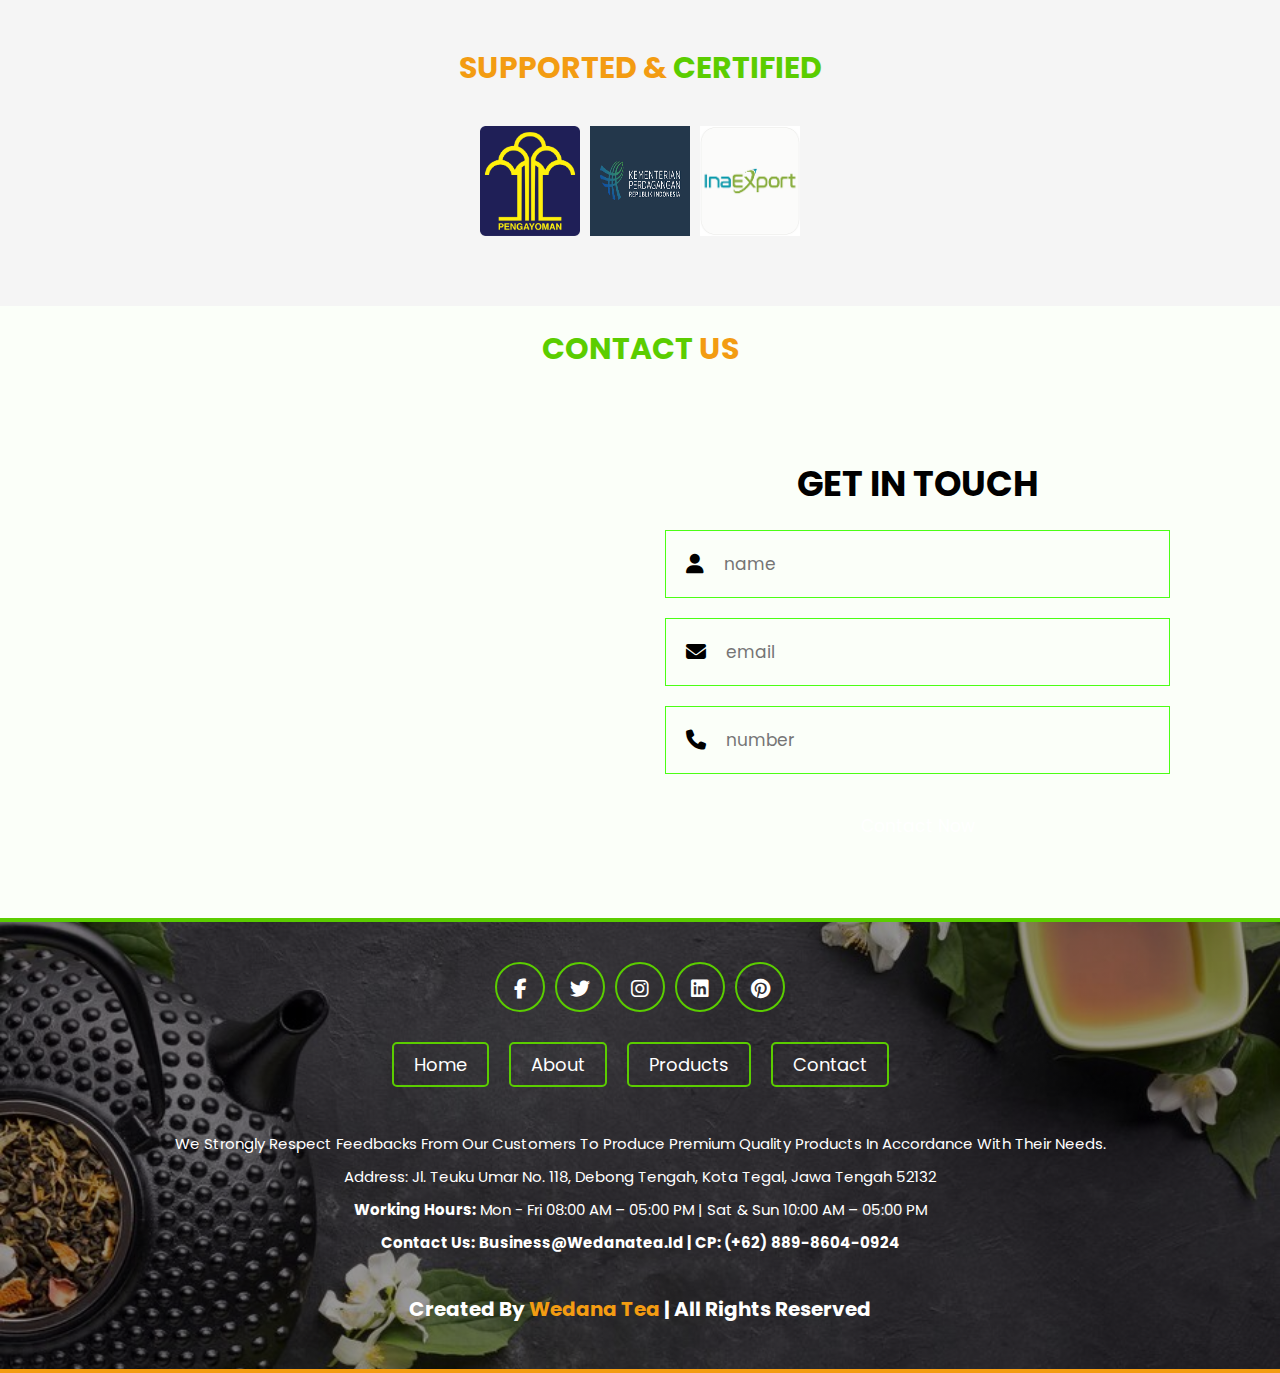
==== commit 94e4b5a6: "first commit" ====
--- a/index.html
+++ b/index.html
@@ -222,7 +222,7 @@
                 ></a>
               </div>
               <div class="image">
-                <img src="./images/product-2.jpg" alt="Black Tea" />
+                <img src="./images/shop-2.jpg" alt="Black Tea" />
               </div>
               <div class="content">
                 <h3>Black Tea</h3>
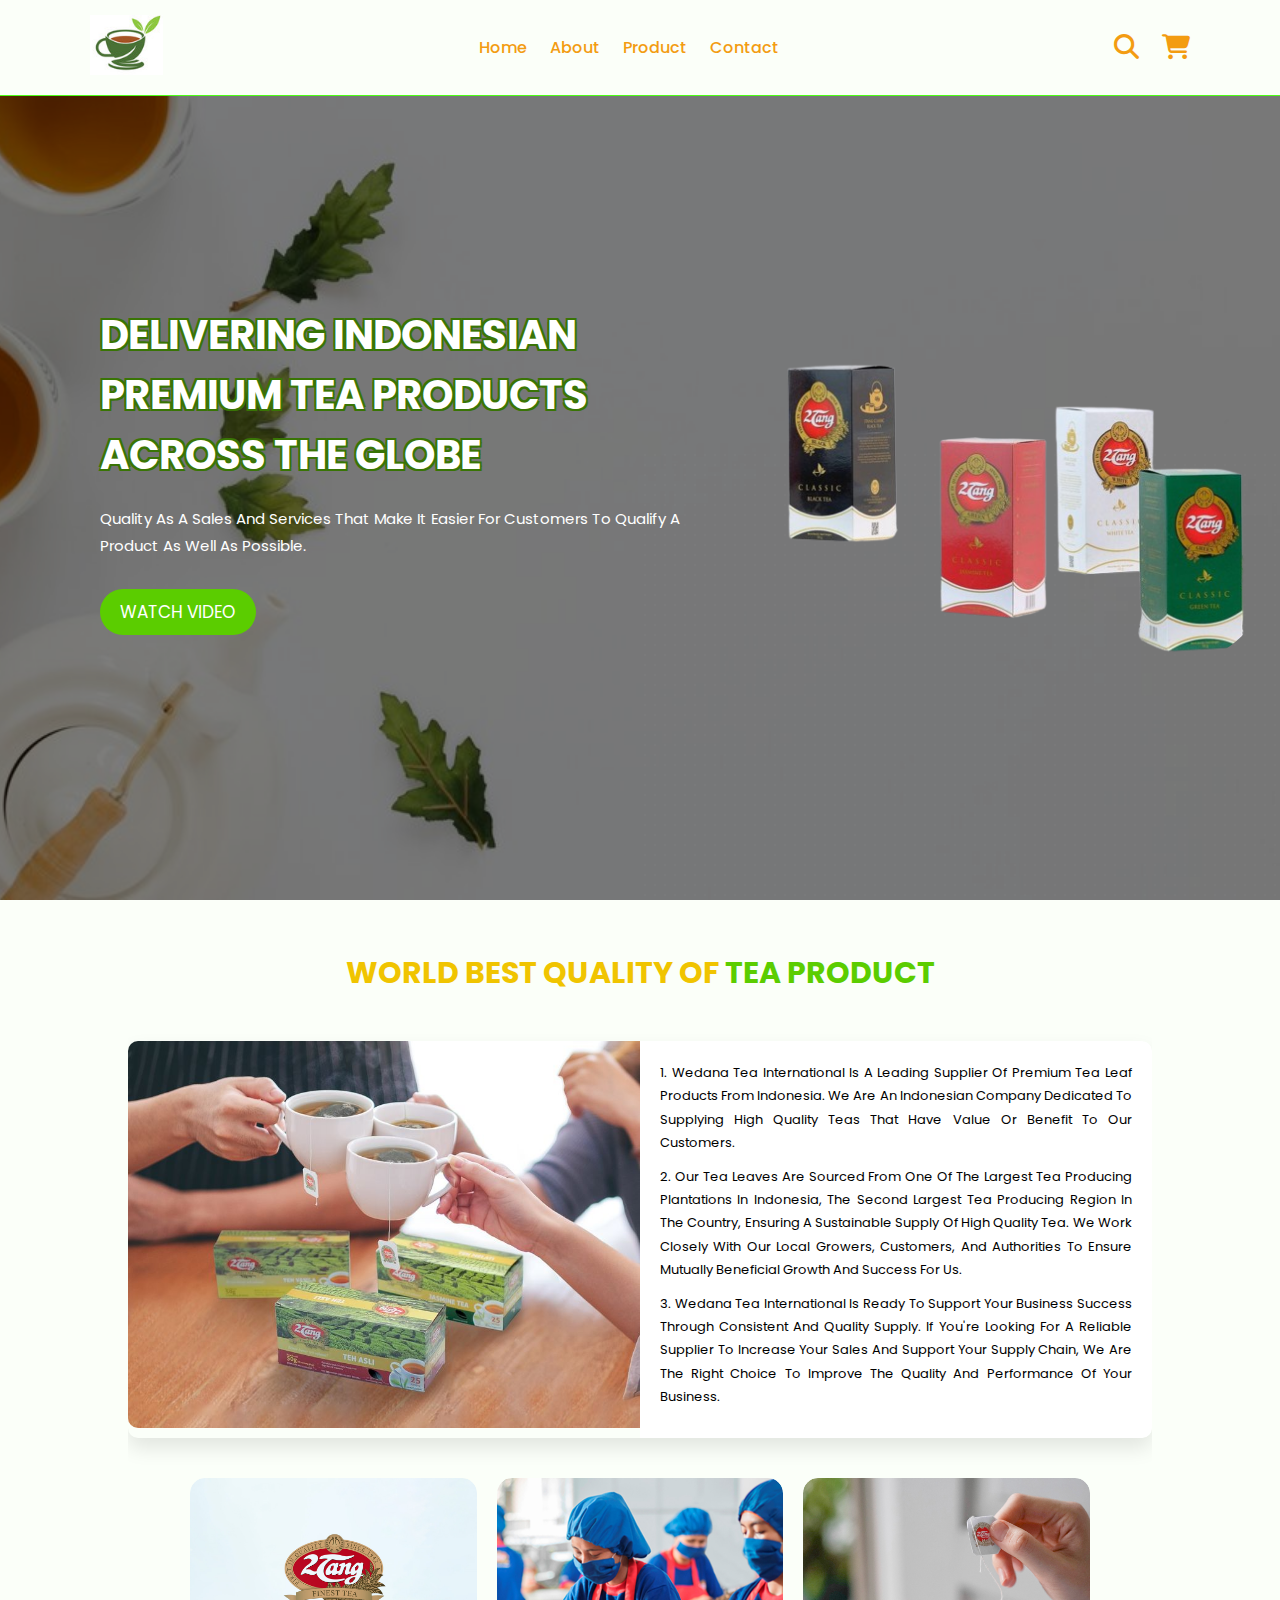
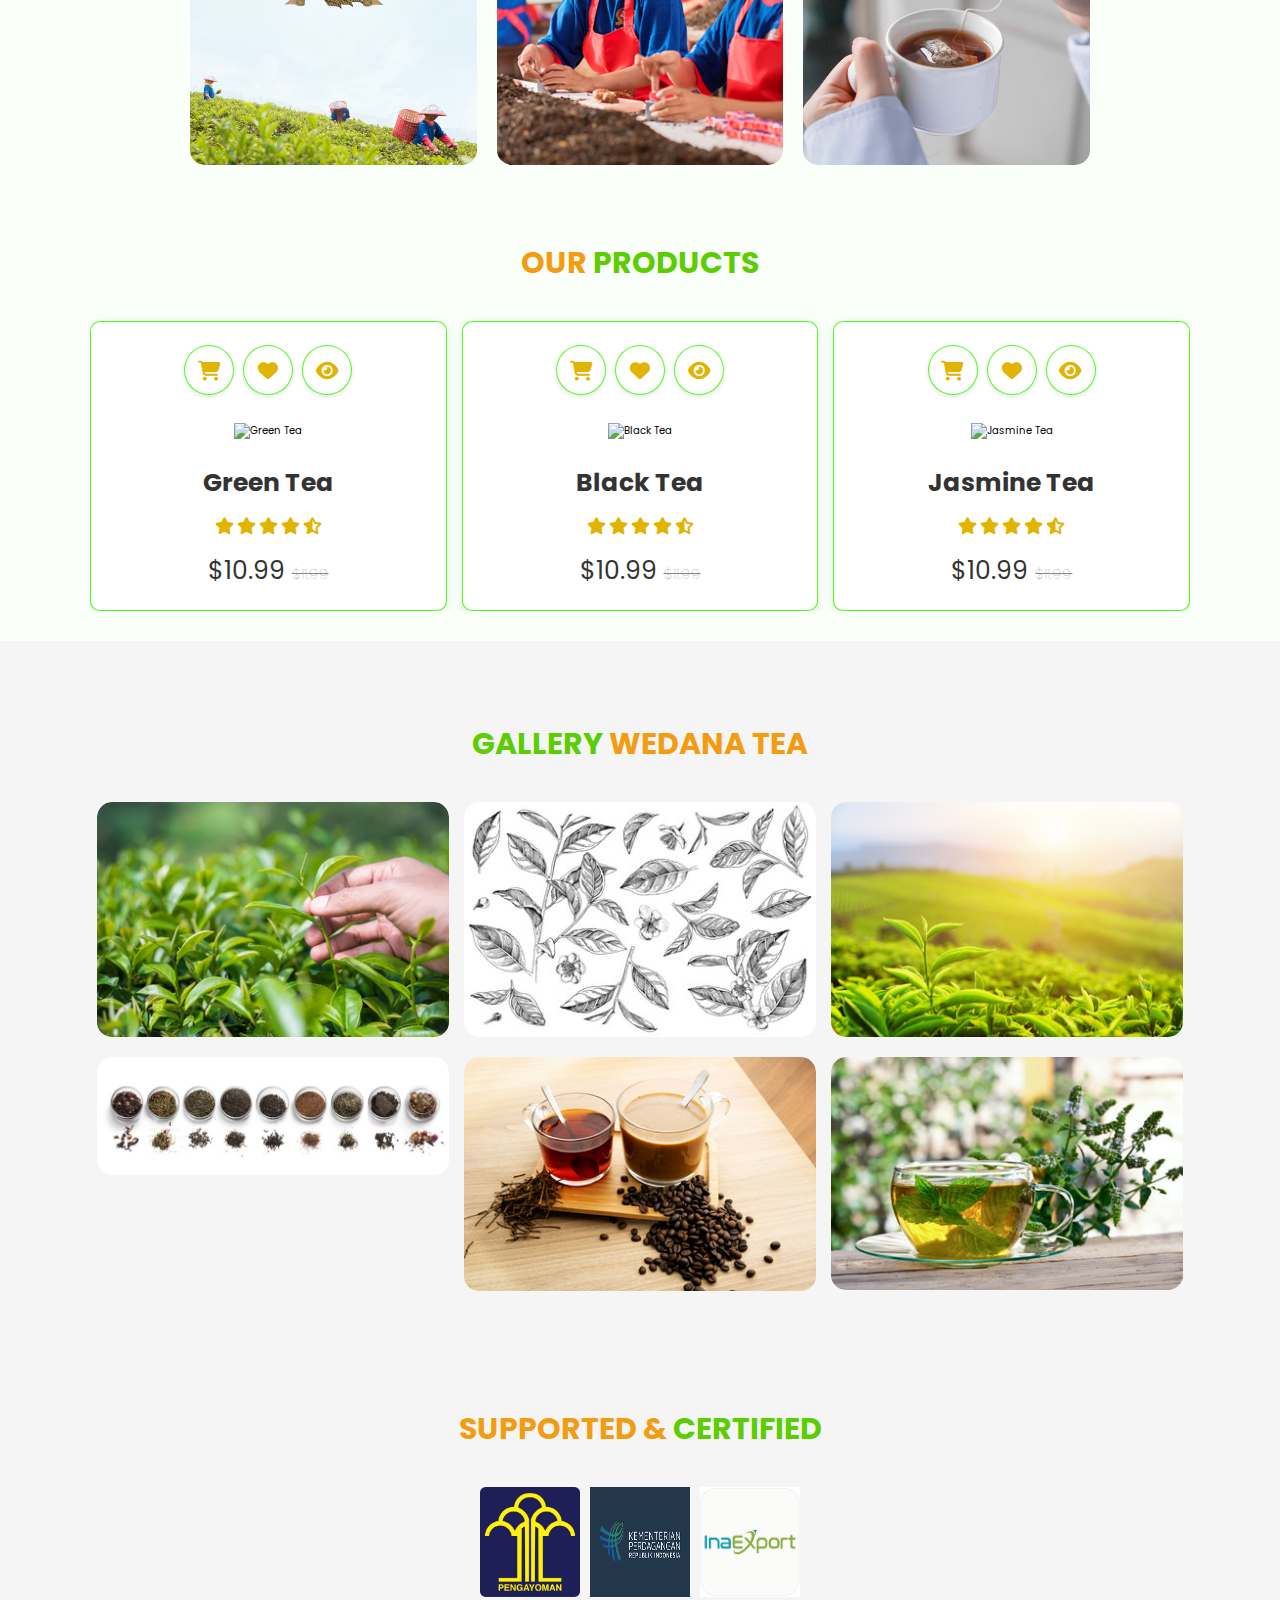
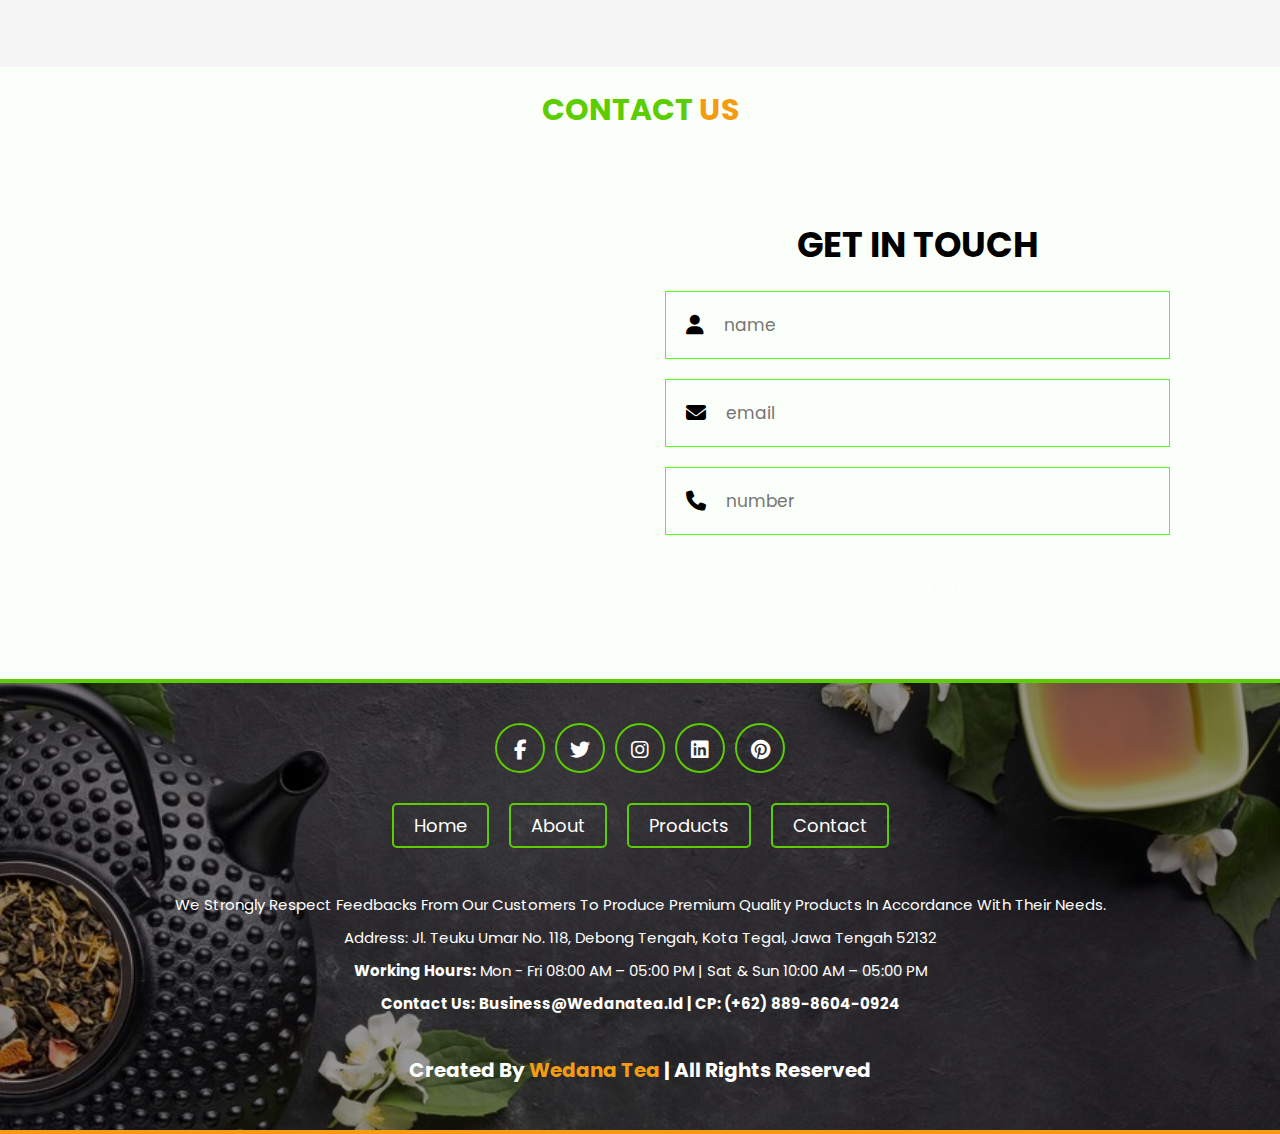
==== commit 15e20e18: "first commit" ====
--- a/index.html
+++ b/index.html
@@ -196,7 +196,10 @@
                 ></a>
               </div>
               <div class="image">
-                <img src="./images/gb6.jpg" alt="Green Tea" />
+                <img
+                  src="https://tongtji.co.id/tongtji/tea_greentea.png"
+                  alt="Green Tea"
+                />
               </div>
               <div class="content">
                 <h3>Green Tea</h3>
@@ -222,7 +225,10 @@
                 ></a>
               </div>
               <div class="image">
-                <img src="./images/shop-2.jpg" alt="Black Tea" />
+                <img
+                  src="https://tongtji.co.id/tongtji/tea_blacktea.png"
+                  alt="Black Tea"
+                />
               </div>
               <div class="content">
                 <h3>Black Tea</h3>
@@ -248,7 +254,10 @@
                 ></a>
               </div>
               <div class="image">
-                <img src="./images/gb3.jpg" alt="Jasmine Tea" />
+                <img
+                  src="https://tongtji.co.id/tongtji/tea_jasmine.png"
+                  alt="Jasmine Tea"
+                />
               </div>
               <div class="content">
                 <h3>Jasmine Tea</h3>
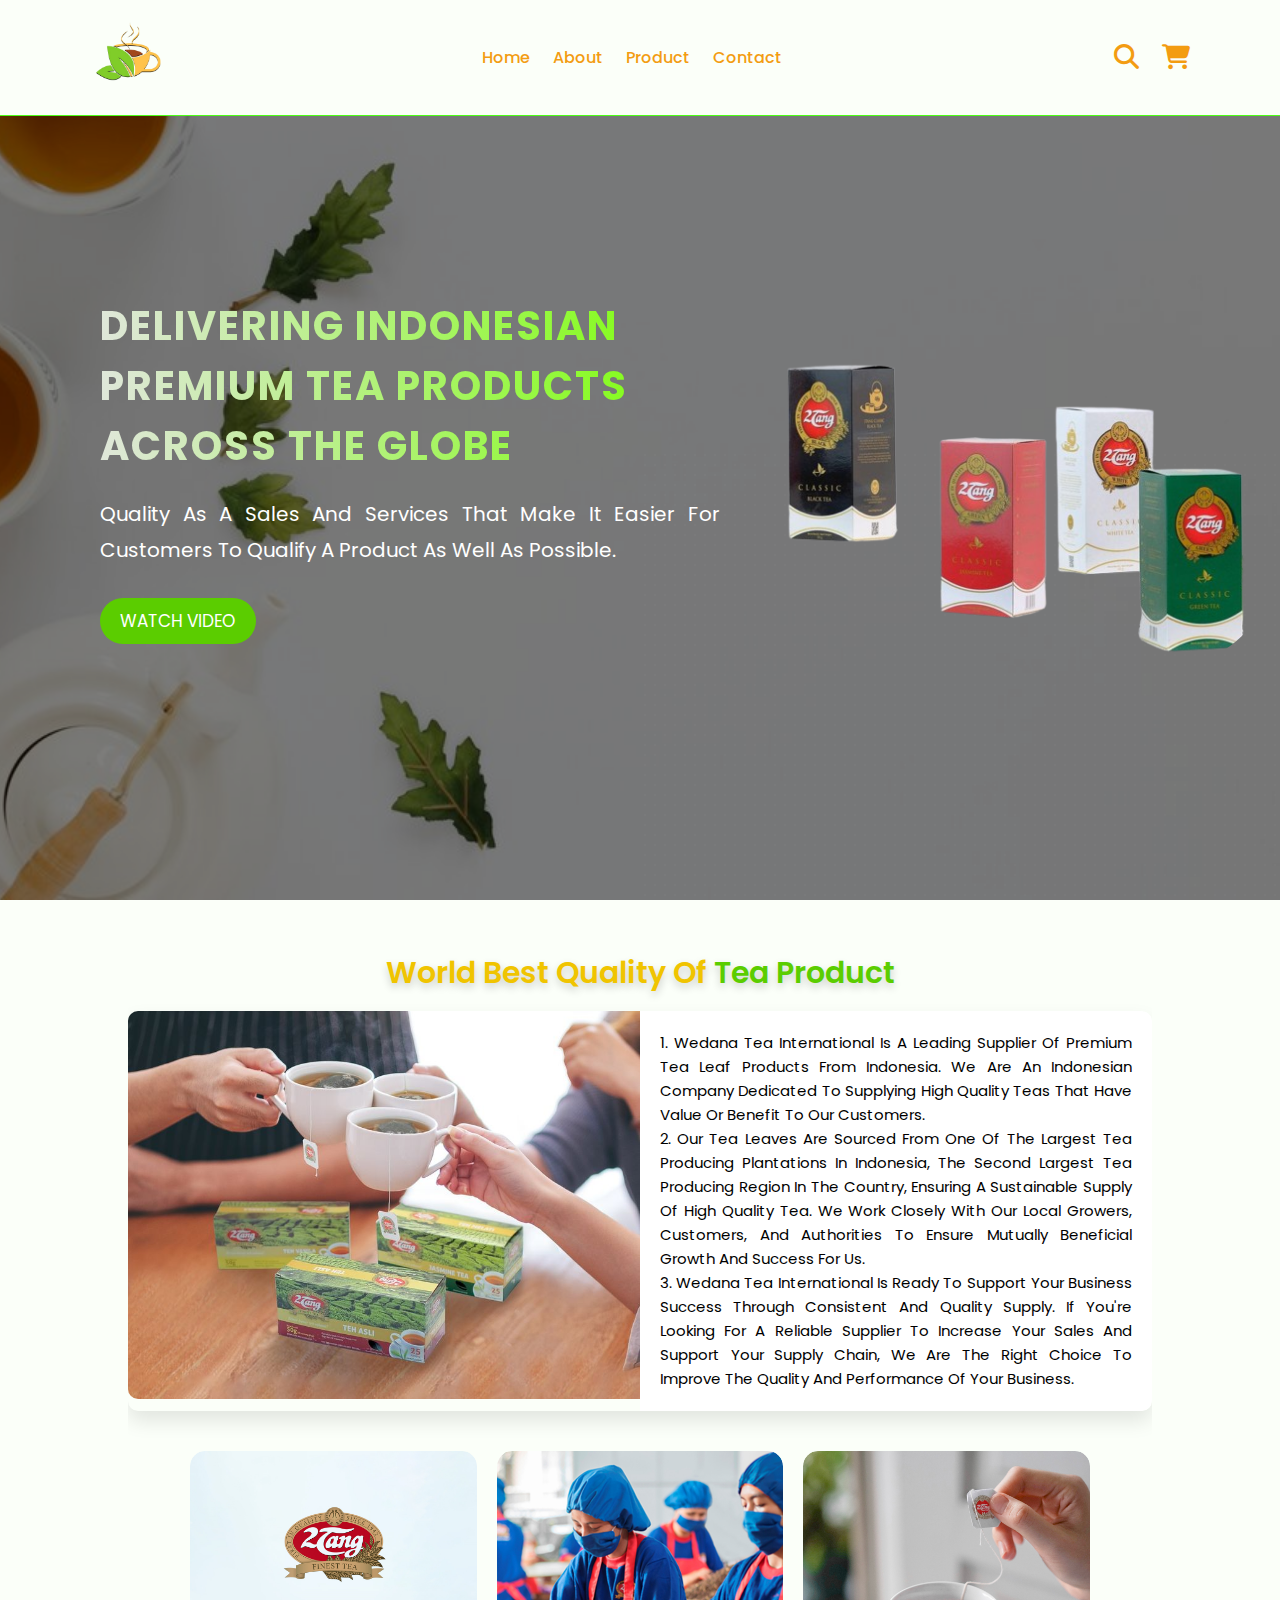
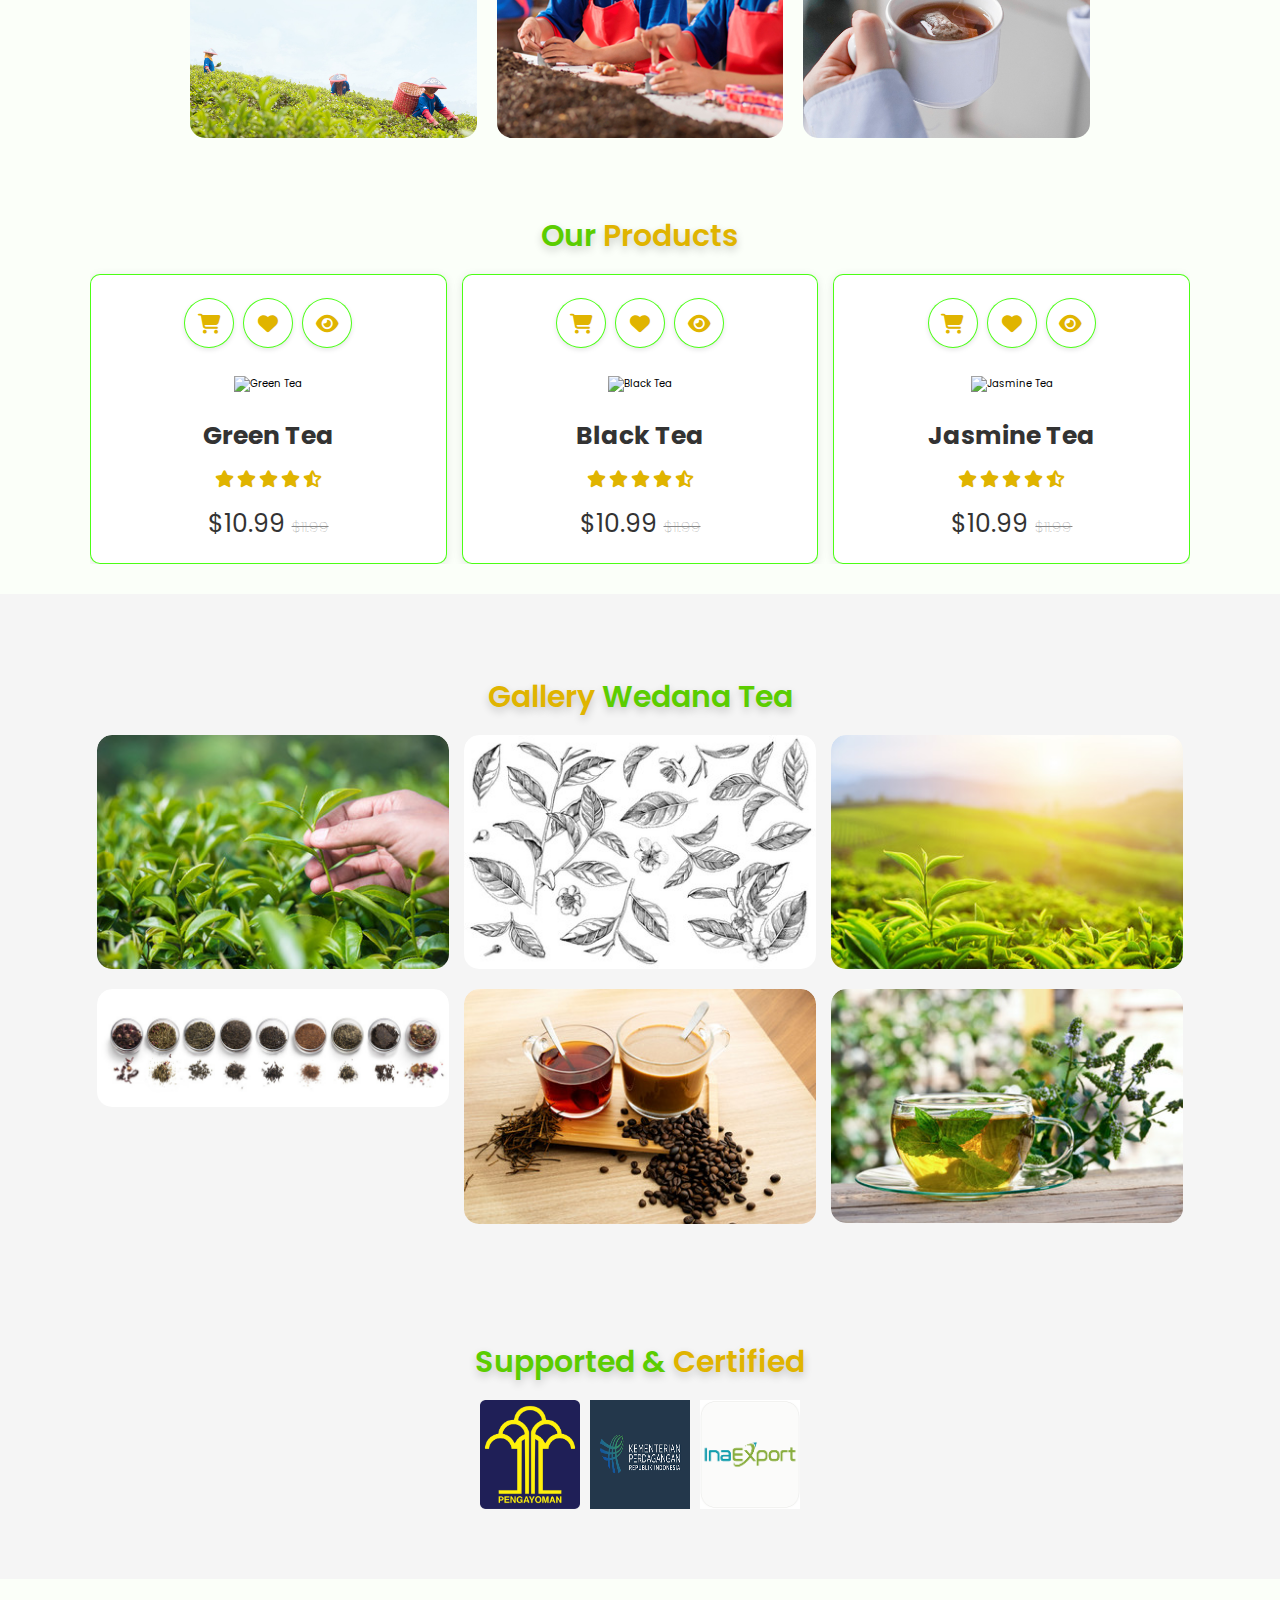
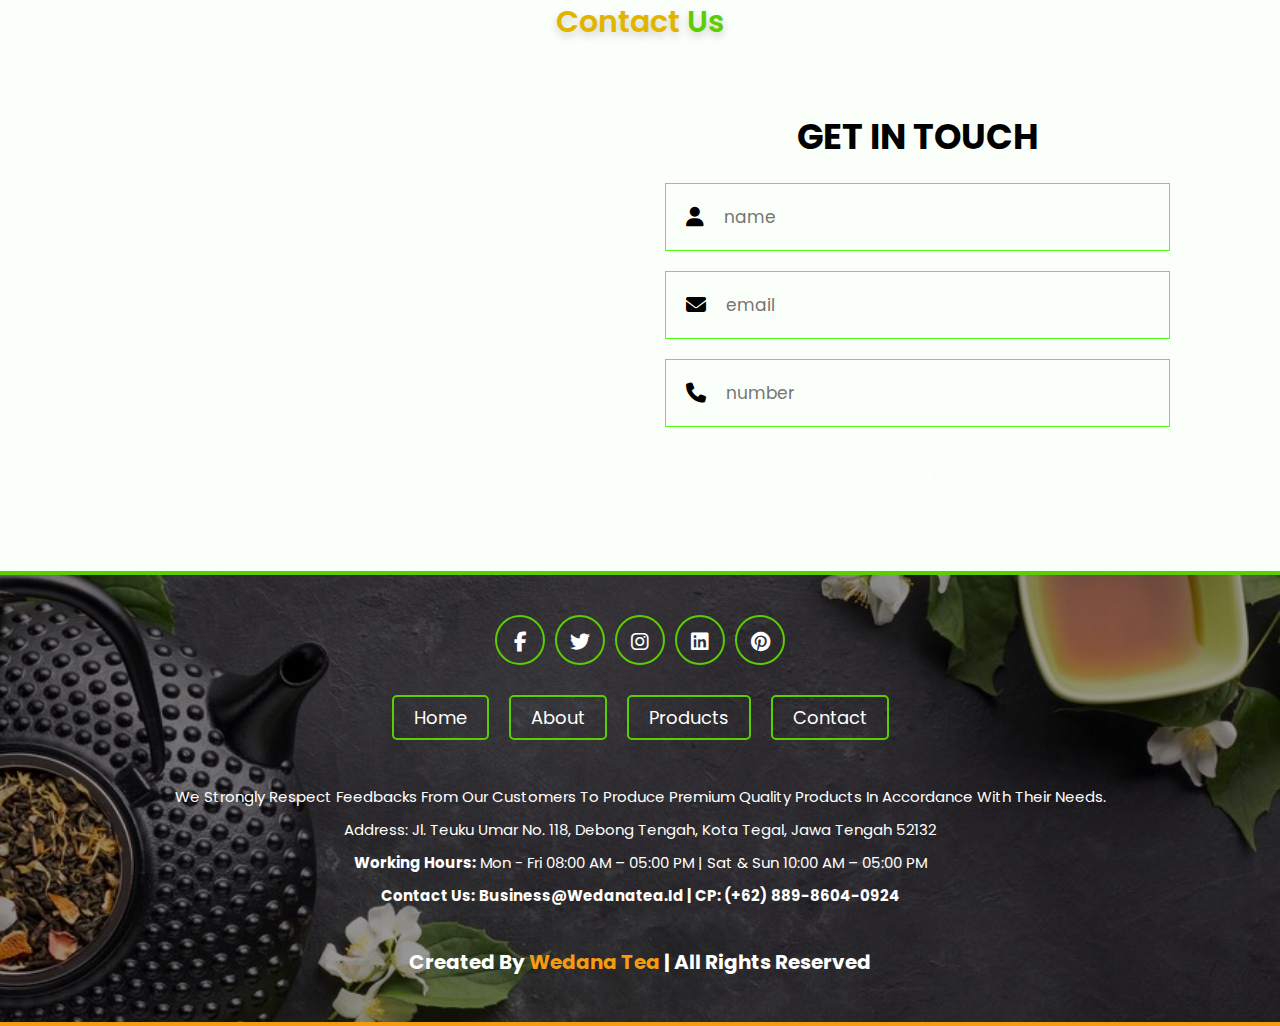
==== commit 8e32916f: "first commit" ====
--- a/index.html
+++ b/index.html
@@ -69,36 +69,29 @@
       <div class="cart-items-container">
         <div class="cart-item">
           <span class="fas fa-times"></span>
-          <img src="./images/cart-item-1.png" alt="" />
+          <img src="./images/Product-1.jpg" alt="" />
           <div class="content">
-            <h3>cart item 01</h3>
+            <h3>Jasmine Tea</h3>
             <div class="price">$15.99/-</div>
           </div>
         </div>
         <div class="cart-item">
           <span class="fas fa-times"></span>
-          <img src="images/cart-item-2.png" alt="" />
+          <img src="images/Product-2.jpg" alt="" />
           <div class="content">
-            <h3>cart item 02</h3>
+            <h3>Black Tea</h3>
             <div class="price">$12.90/-</div>
           </div>
         </div>
         <div class="cart-item">
           <span class="fas fa-times"></span>
-          <img src="./images/cart-item-3.png" alt="" />
+          <img src="./images/Product-3.jpg" alt="" />
           <div class="content">
-            <h3>cart item 03</h3>
+            <h3>green Tea</h3>
             <div class="price">$13.19/-</div>
           </div>
         </div>
-        <div class="cart-item">
-          <span class="fas fa-times"></span>
-          <img src="./images/cart-item-4.png" alt="" />
-          <div class="content">
-            <h3>cart item 04</h3>
-            <div class="price">$14.39/-</div>
-          </div>
-        </div>
+
         <a href="#" class="btn">checkout now</a>
       </div>
     </header>
--- a/css/style.css
+++ b/css/style.css
@@ -62,16 +62,25 @@
 
 
 .heading{
-    text-align: center;
-    color:#f39c12;
-    text-transform: uppercase;
-    padding-bottom: 3.5rem;
+  font-size: 3rem;
+  color: #5BCD00;
+  margin-bottom: 1.5rem;
+  text-shadow: 0 4px 8px rgba(0, 0, 0, 0.2); /* Subtle text shadow for depth */
+  position: relative;
+  z-index: 1;
+  text-align: center;
+  font-weight: 600; /* Reduced font weight for a lighter appearance */
+}
+
+.heading span{
     font-size: 3rem;
-}
-
-.heading span{
-    color:#5BCD00;
-    text-transform: uppercase;
+  color: #e0b400;
+  margin-bottom: 1.5rem;
+  text-shadow: 0 4px 8px rgba(0, 0, 0, 0.2); /* Subtle text shadow for depth */
+  position: relative;
+  z-index: 1;
+  text-align: center;
+  font-weight: 600; /* Reduced font weight for a lighter appearance */
 }
 
 .btn{
@@ -88,22 +97,30 @@
     letter-spacing: .2rem;
 }
 
-.header{
+.header {
     background: var(--bg);
     display: flex;
     align-items: center;
     justify-content: space-between;
-    padding:1.5rem 7%;
+    padding: 1.5rem 7%;
     border-bottom: var(--border);
     position: fixed;
-    top:0; left: 0; right: 0;
+    top: 0; left: 0; right: 0;
     z-index: 1000;
     font-weight: 500;
 }
 
-.header .logo img{
-    height: 6rem;
-}
+.header .logo img {
+    height: 8rem; /* Increased height for the logo */
+    transition: height 0.3s ease, transform 0.3s ease; /* Smooth transition for size and effect */
+}
+
+/* Optional: Add hover effect for logo */
+.header .logo img:hover {
+    height: 9rem; /* Increase size on hover */
+    transform: scale(1.05); /* Slight scale effect on hover */
+}
+
 
 .header .navbar a{
     margin:0 1rem;
@@ -319,17 +336,29 @@
 .home .content h3 {
   font-size: 4rem;
   text-transform: uppercase;
+  background: linear-gradient(90deg, #e0e7da, #77ff00);
+  -webkit-background-clip: text; /* For WebKit-based browsers (Chrome, Safari) */
+  background-clip: text; /* Standard property */
+  -webkit-text-fill-color: transparent; /* For WebKit-based browsers */
+  color: transparent; /* Standard property */
+  margin-bottom: 2rem;
+  position: relative;
+  z-index: 1;
+  font-weight: bold;
+  letter-spacing: 2px;
+  animation: glow 1.5s ease-in-out infinite alternate;
+}
+
+
+
+
+.home .content p {
+  font-size: 2rem; /* Increased font size */
   color: #ffffff;
-  text-shadow: 2px 2px 0 #397405, -2px -2px 0 #397405, 2px -2px 0 #397405, -2px 2px 0 #397405;
-  margin-bottom: 2rem;
-
-}
-
-
-
-.home .content p {
-  font-size: 1.5rem;
   line-height: 1.8;
+  text-align: justify;
+  position: relative;
+  z-index: 1;
   margin-bottom: 2rem;
 }
 
@@ -452,10 +481,14 @@
 }
 
 .about .heading {
-    text-align: center;
-    font-size: 3rem;
-    color: #5BCD00;;
-    margin-bottom: 1rem;
+  font-size: 3rem;
+  color: #5BCD00;
+  margin-bottom: 1.5rem;
+  text-shadow: 0 4px 8px rgba(0, 0, 0, 0.2); /* Subtle text shadow for depth */
+  position: relative;
+  z-index: 1;
+  text-align: center;
+  font-weight: 600; /* Reduced font weight for a lighter appearance */
 }
 
 .about .heading span {
@@ -479,8 +512,44 @@
 .about .row .image img {
     width: 100%;
     margin-top: -13rem;
-    border-radius: 10px 0 0 10px; /* Add border radius to left side */
-}
+    border-radius: 10px 0 0 10px;
+    transition: transform 0.6s cubic-bezier(0.4, 0, 0.2, 1), 
+                box-shadow 0.6s cubic-bezier(0.4, 0, 0.2, 1); /* Smooth, natural animation curve */
+    cursor: pointer;
+}
+
+.about .row .image img:hover {
+    transform: scale(1.05) rotate(2deg); /* Slight scale and rotation on hover */
+    box-shadow: 0 15px 30px rgba(0, 0, 0, 0.2);
+}
+
+.about .row .image img:active {
+    animation: bounceIn 0.6s ease forwards; /* Smooth bounce effect on click */
+}
+
+@keyframes bounceIn {
+    0% {
+        transform: scale(1) rotate(0);
+        box-shadow: 0 10px 20px rgba(0, 0, 0, 0.1);
+    }
+    30% {
+        transform: scale(1.1) rotate(2deg);
+        box-shadow: 0 20px 40px rgba(0, 0, 0, 0.2);
+    }
+    50% {
+        transform: scale(0.9) rotate(-2deg);
+        box-shadow: 0 15px 30px rgba(0, 0, 0, 0.15);
+    }
+    70% {
+        transform: scale(1.05) rotate(1deg);
+        box-shadow: 0 18px 36px rgba(0, 0, 0, 0.18);
+    }
+    100% {
+        transform: scale(1) rotate(0);
+        box-shadow: 0 10px 20px rgba(0, 0, 0, 0.1);
+    }
+}
+
 
 .about .row .content {
     flex: 1 1 45rem;
@@ -497,12 +566,12 @@
 }
 
 .about .row .content p {
-    font-size: 1.3rem;
-    color: #000000; /* Darker color for paragraph text */
-    padding: 1rem 0;
-    line-height: 1.8;
-    margin-top: -1rem;
-    text-align: justify;
+ font-size: 1.5rem; /* Increased font size */
+  color: #000000;
+  line-height: 1.6;
+  text-align: justify;
+  position: relative;
+  z-index: 1;
 }
 
 
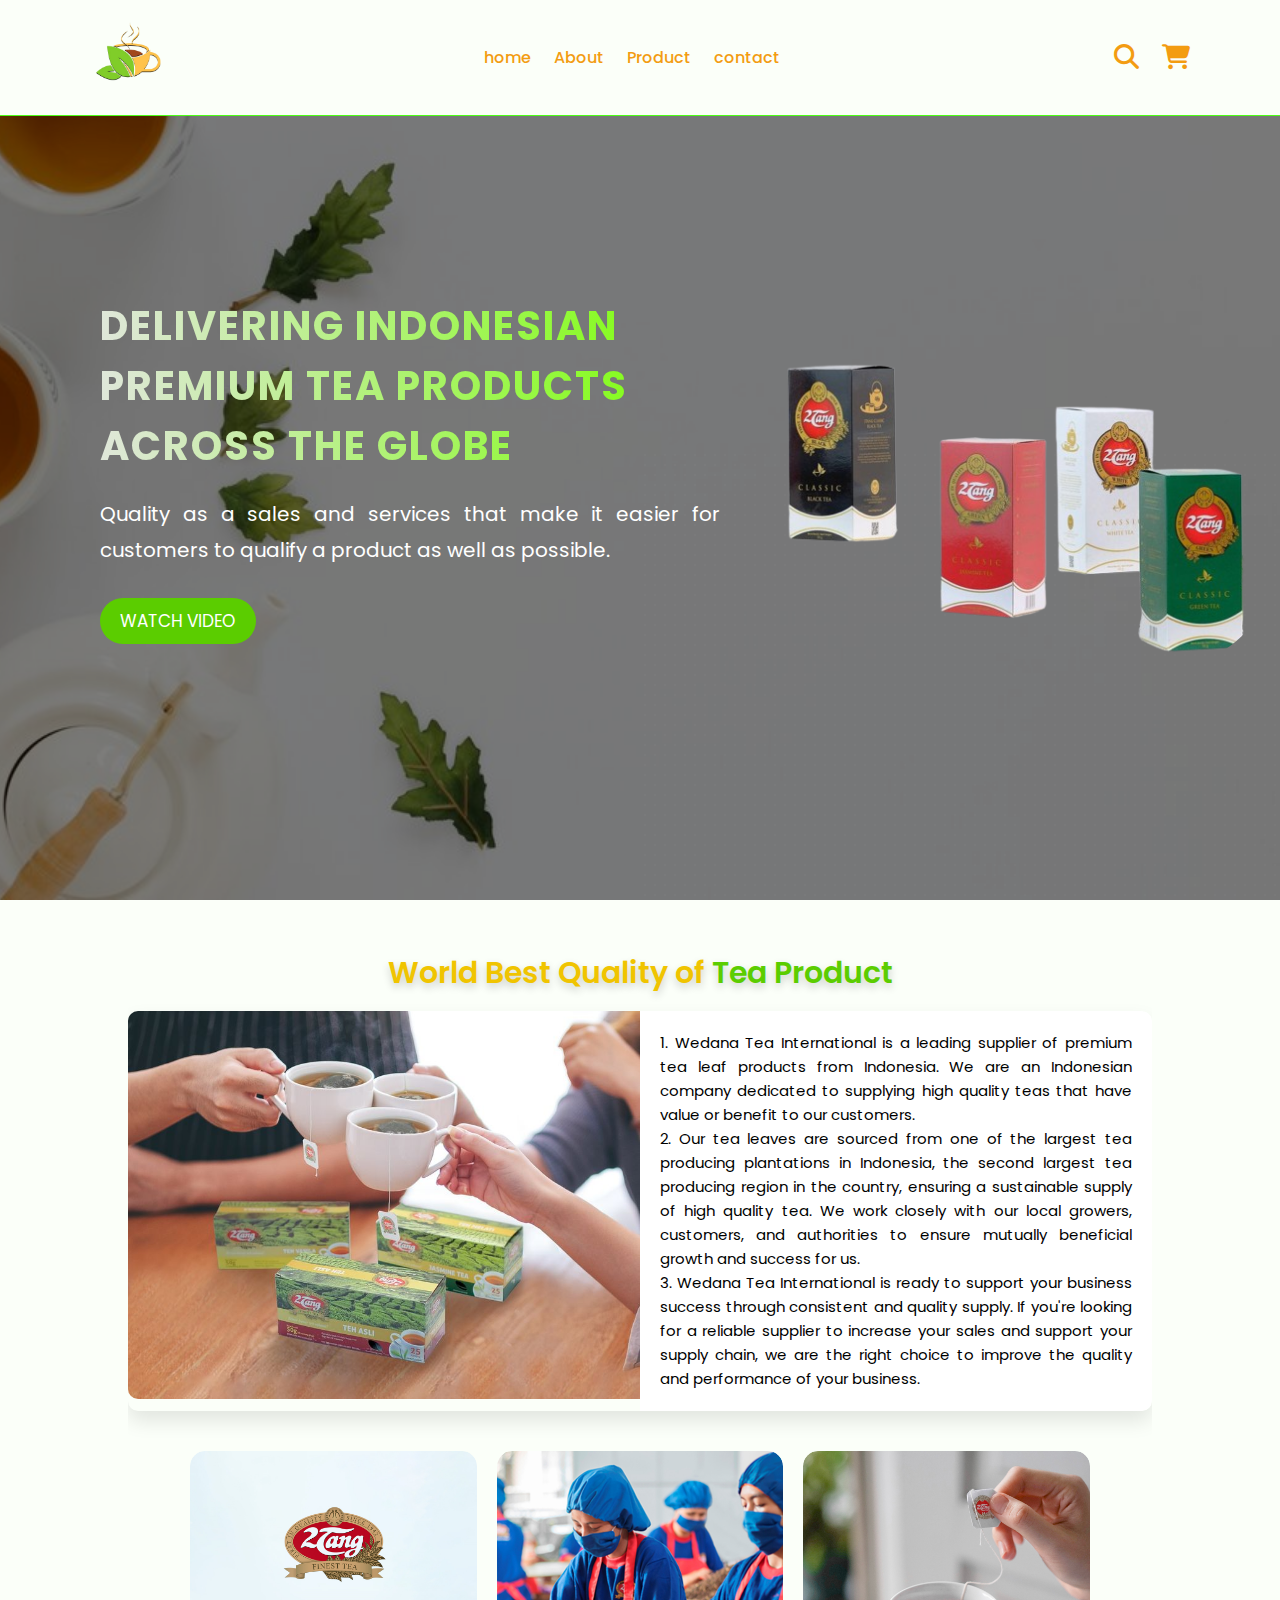
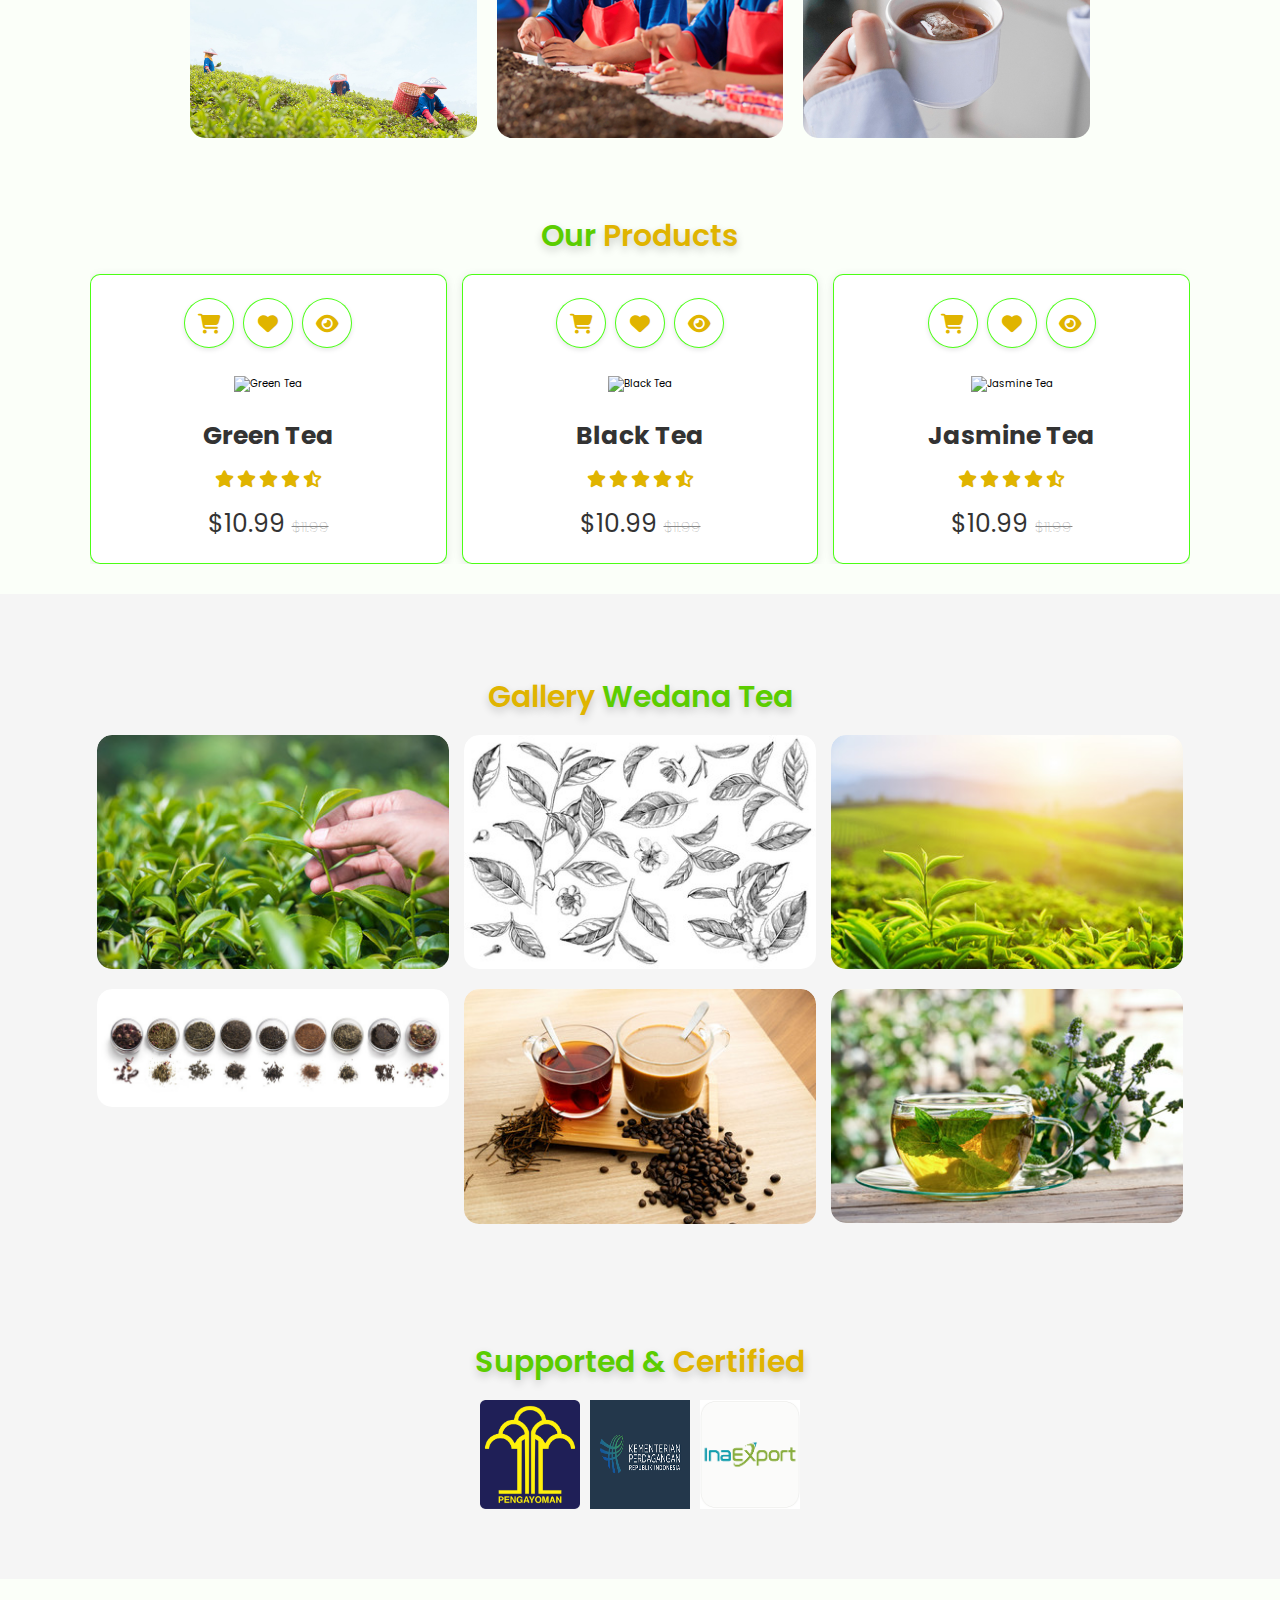
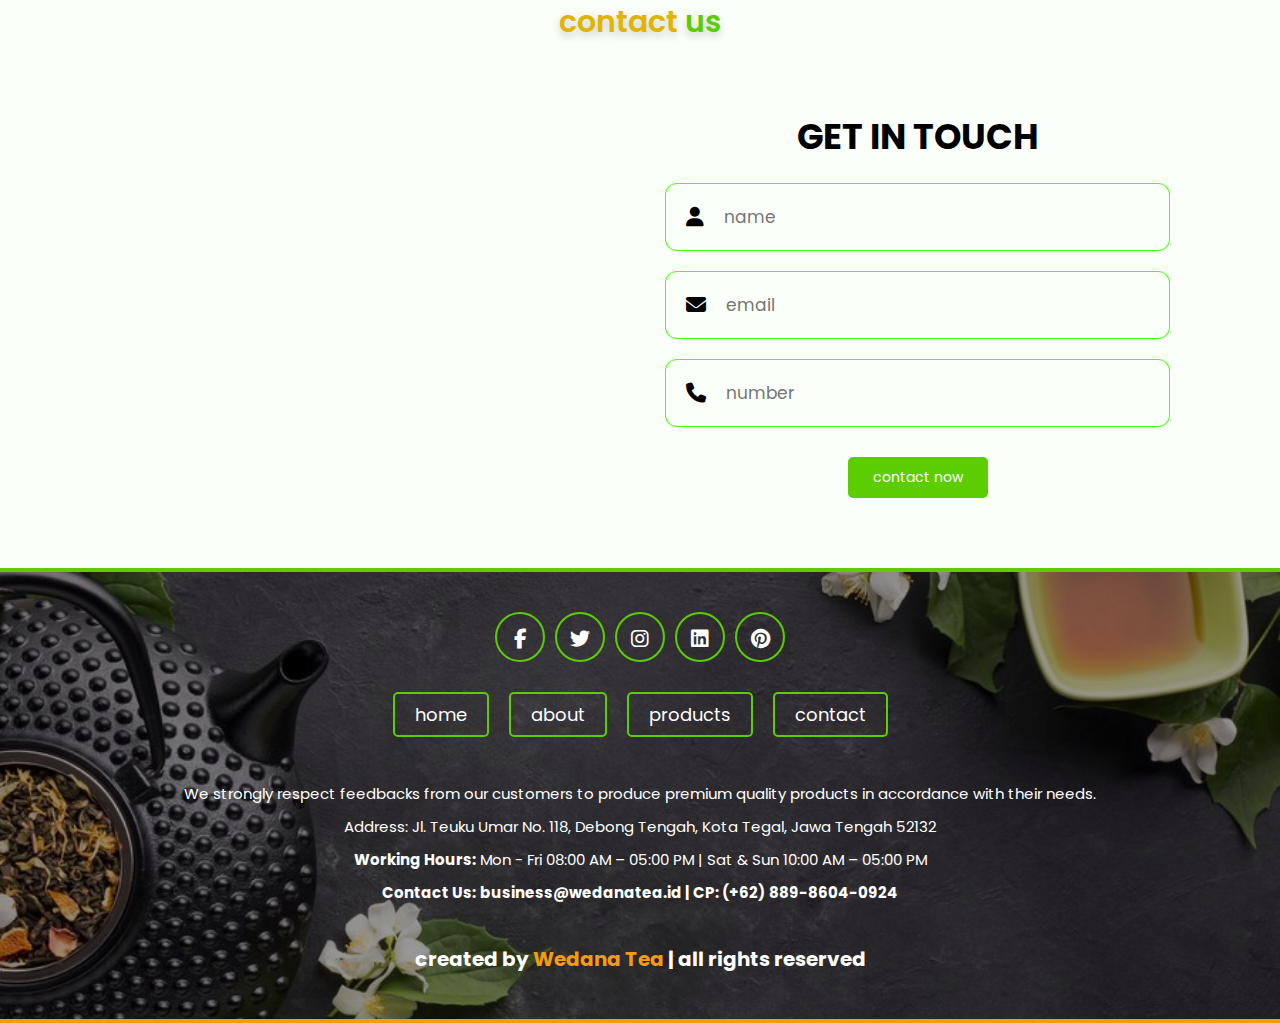
==== commit 3822efea: "first commit" ====
--- a/index.html
+++ b/index.html
@@ -8,6 +8,7 @@
     <link rel="icon" href="./images/logo.png" type="image/x-icon" />
 
     <!-- font awesome cdn link  -->
+    <!-- Choose one of these -->
     <link
       rel="stylesheet"
       href="https://cdnjs.cloudflare.com/ajax/libs/font-awesome/5.15.4/css/all.min.css"
--- a/css/style.css
+++ b/css/style.css
@@ -12,7 +12,6 @@
     box-sizing: border-box;
     outline: none; border:none;
     text-decoration: none;
-    text-transform: capitalize;
     transition: .2s linear;
 }
 
@@ -839,6 +838,7 @@
     margin-bottom: 2rem;
     background:var(--bg);
     border:var(--border);
+    border-radius: 12px;
 }
 
 .contact .row form .inputBox span{
@@ -856,6 +856,22 @@
     background:none;
 }
 
+.contact .row form .btn {
+    background: #5BCD00; /* Accent color background */
+    color: #fff; /* White text color */
+    border: none; /* Remove border */
+    padding: 1rem 2.5rem; /* Increase padding */
+    border-radius: 5px; /* Rounded corners */
+    font-size: 1.4rem; /* Larger font size */
+    cursor: pointer; /* Pointer cursor on hover */
+    transition: background 0.3s ease, transform 0.3s ease, box-shadow 0.3s ease; /* Smooth transition */
+}
+
+.contact .row form .btn:hover {
+    background: #4a9a00; /* Darker shade on hover */
+    transform: scale(1.05); /* Slight zoom effect on hover */
+    box-shadow: 0 4px 8px rgba(0,0,0,0.2); /* Enhanced shadow on hover */
+}
 .shops .box-container{
     display: grid;
     grid-template-columns: repeat(auto-fit, minmax(30rem, 1fr));
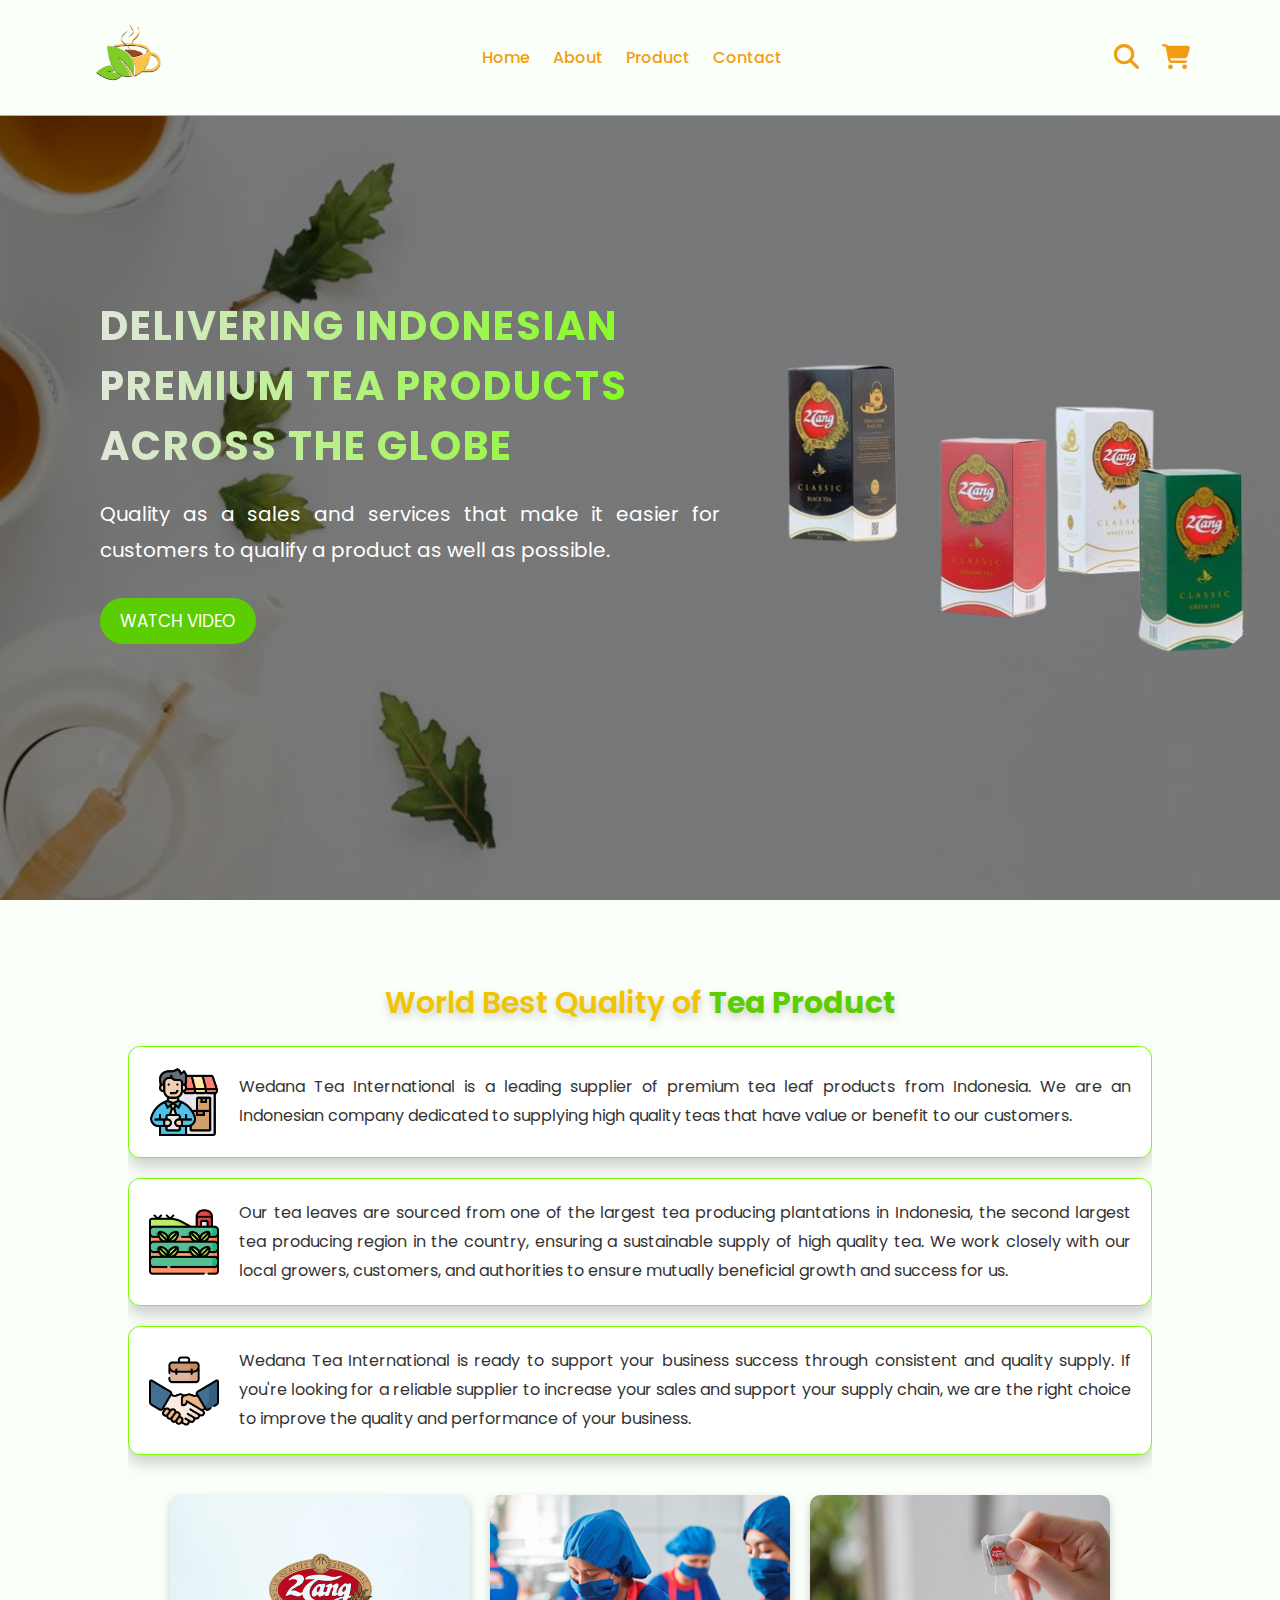
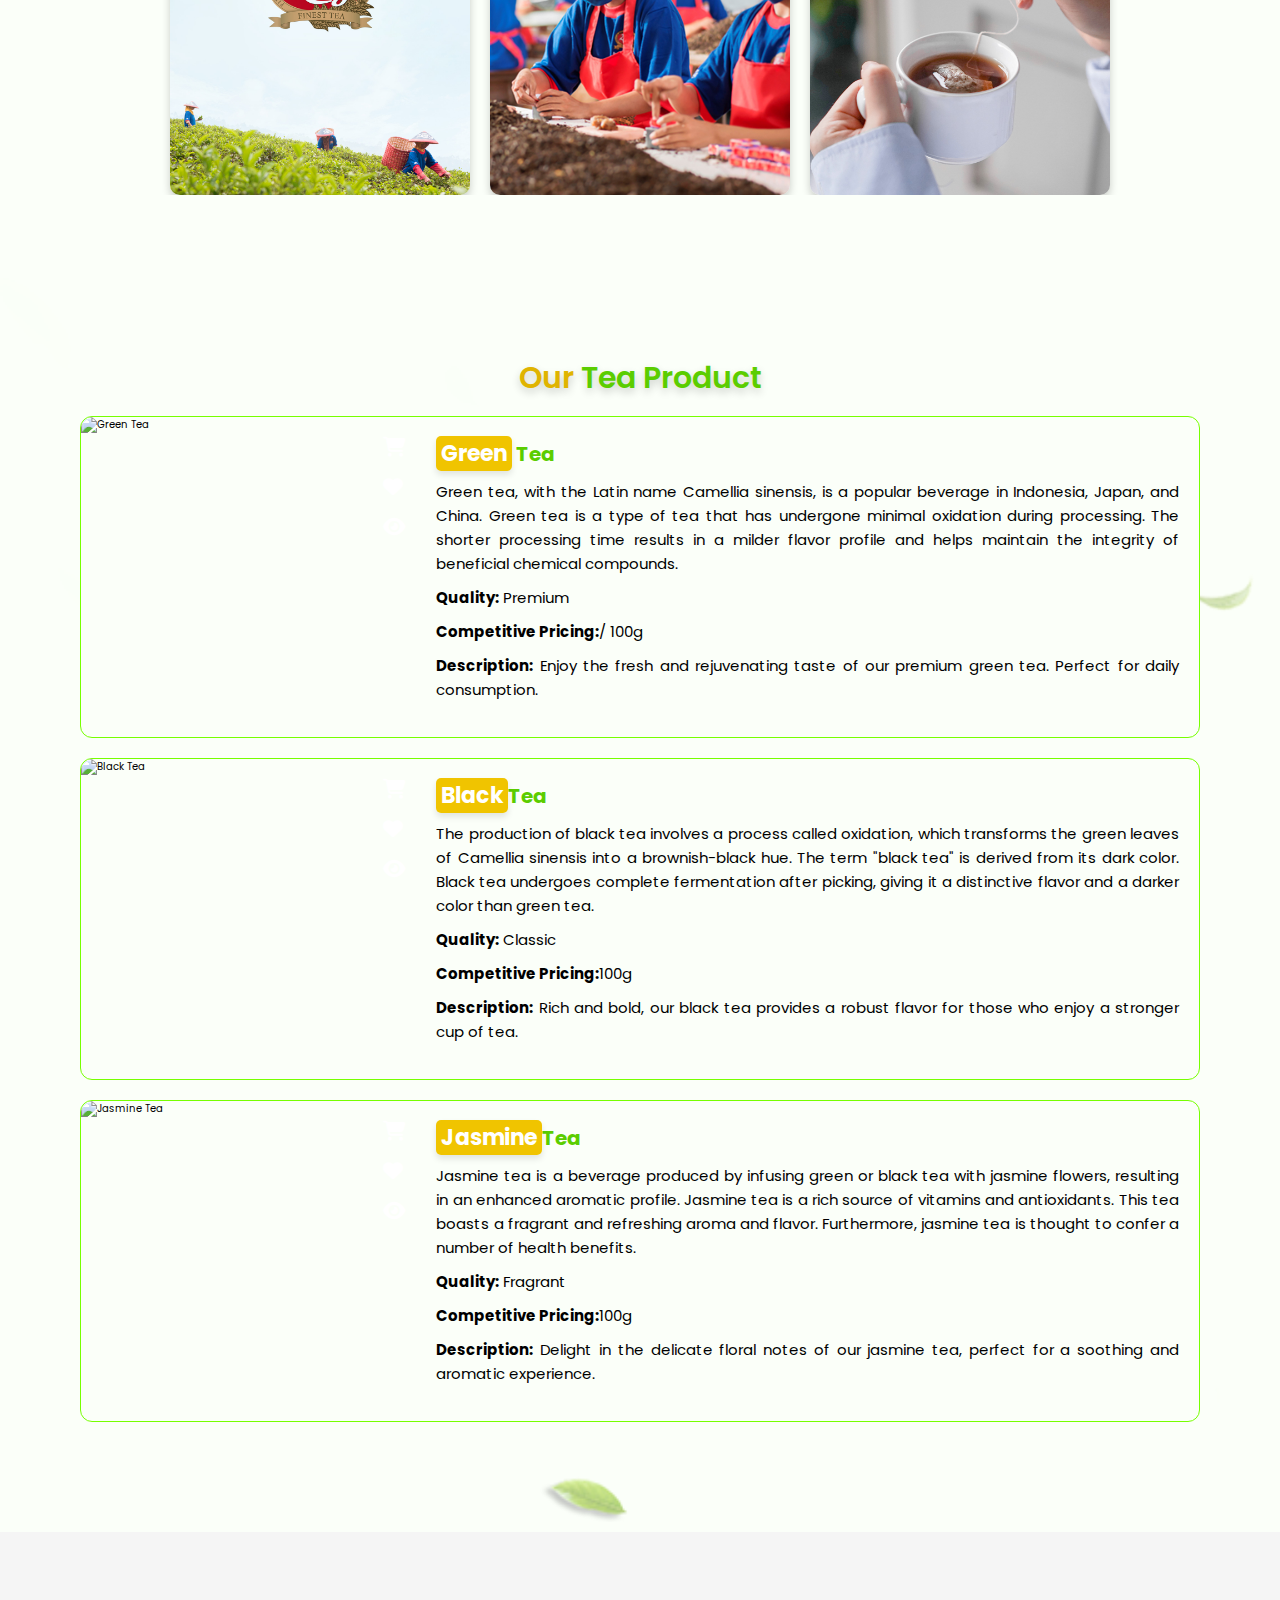
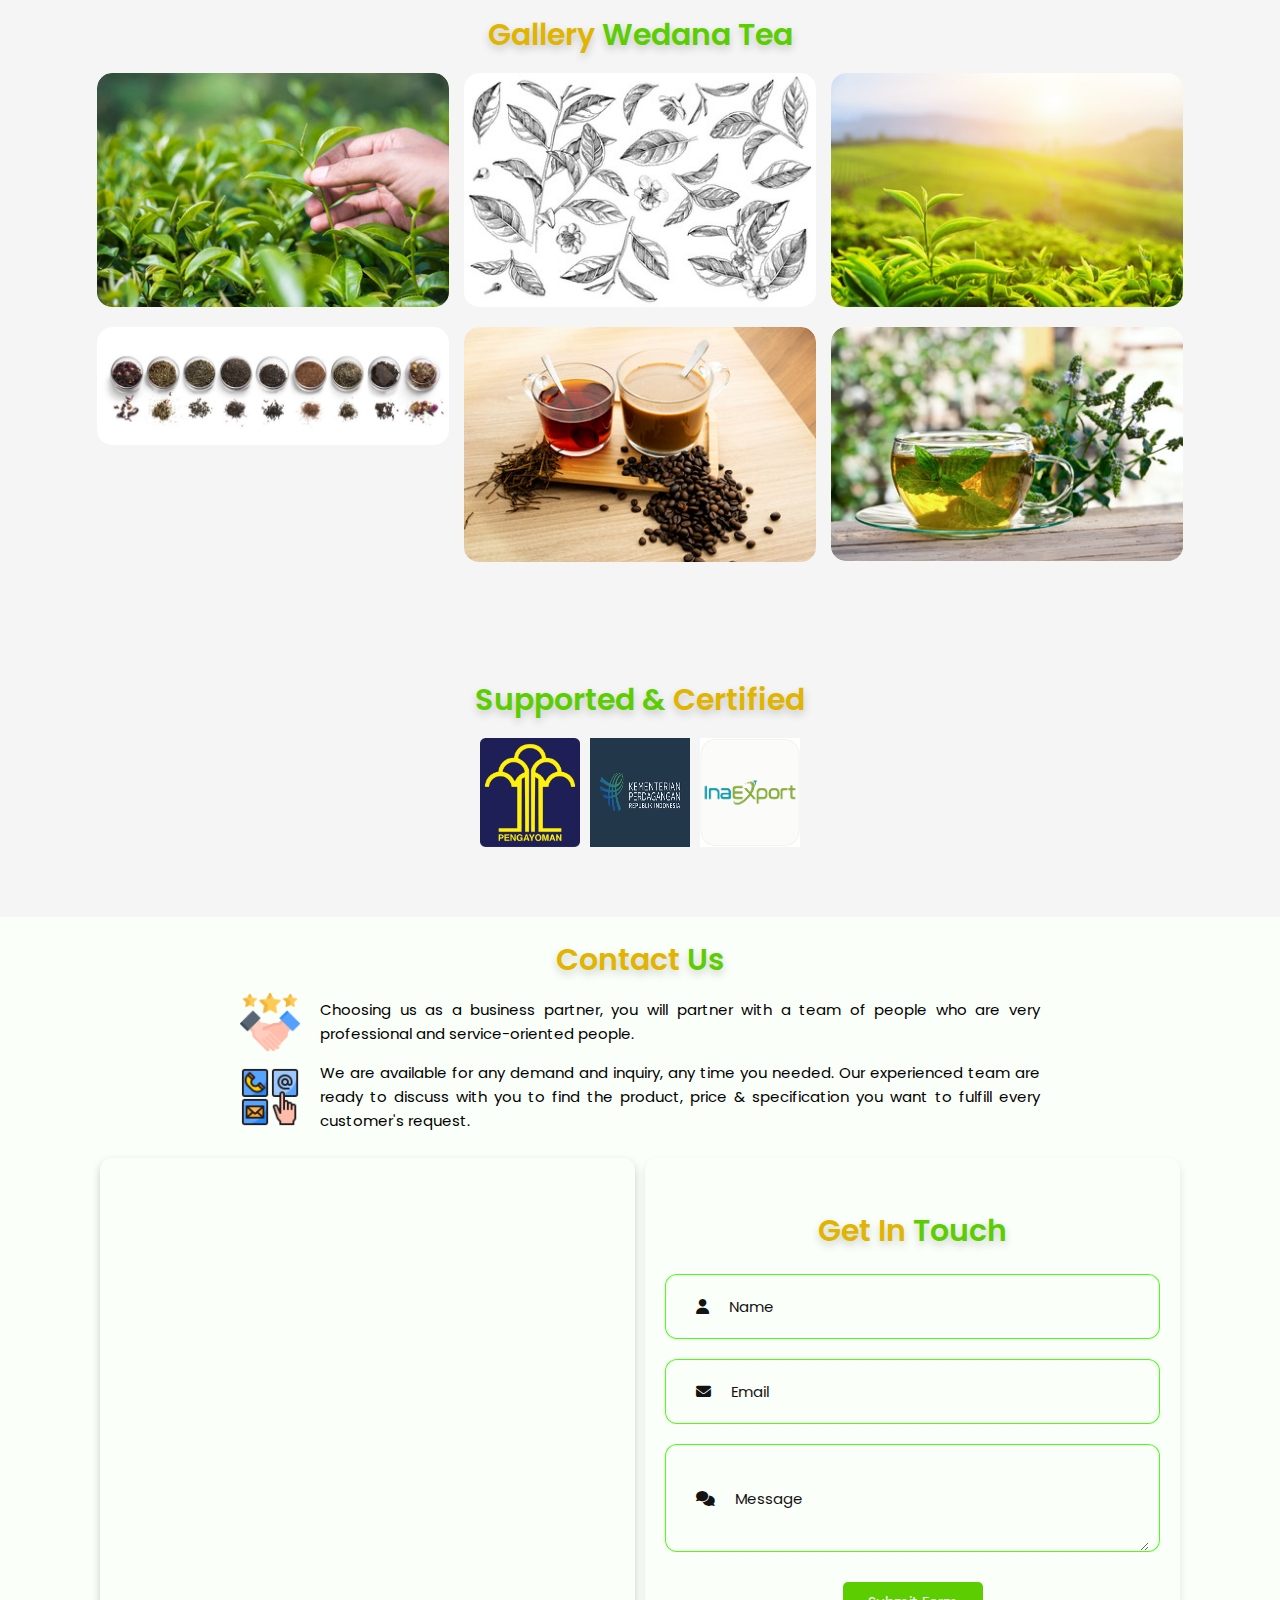
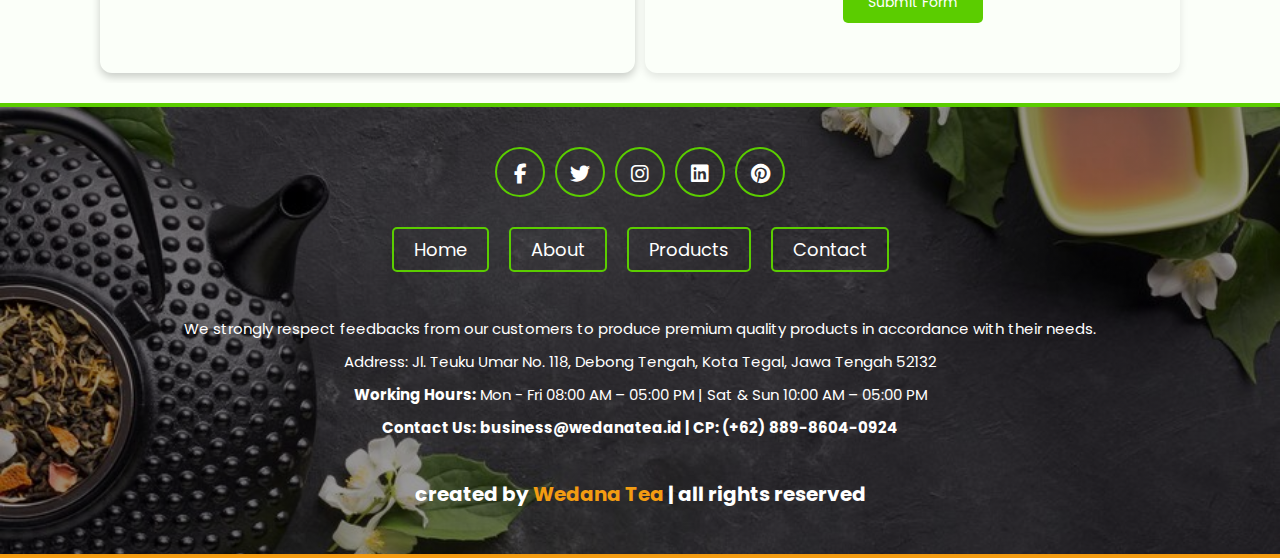
==== commit 15dad147: "first commit" ====
--- a/index.html
+++ b/index.html
@@ -38,7 +38,7 @@
       </a>
 
       <nav class="navbar">
-        <a href="#home">home</a>
+        <a href="#home">Home</a>
         <div class="dropdown">
           <a href="#" class="dropbtn">About</a>
           <div class="dropdown-content">
@@ -53,7 +53,7 @@
             <a href="./produk2.html"> Raw Material Products</a>
           </div>
         </div>
-        <a href="#contact">contact</a>
+        <a href="#contact">Contact</a>
       </nav>
 
       <div class="icons">
@@ -125,31 +125,37 @@
           <h1 class="heading">
             <span>World Best Quality of </span> Tea Product
           </h1>
-          <div class="row">
-            <div class="image">
-              <img
-                src="images/about-img.jpg"
-                alt="About Image"
-                class="clickable-image"
-              />
-            </div>
-            <div class="content">
+          <div class="card icon-1-card">
+            <div class="card-icon"></div>
+            <div class="card-content">
               <p>
-                1. Wedana Tea International is a leading supplier of premium tea
+                Wedana Tea International is a leading supplier of premium tea
                 leaf products from Indonesia. We are an Indonesian company
                 dedicated to supplying high quality teas that have value or
                 benefit to our customers.
               </p>
+            </div>
+          </div>
+
+          <div class="card icon-2-card">
+            <div class="card-icon"></div>
+            <div class="card-content">
               <p>
-                2. Our tea leaves are sourced from one of the largest tea
-                producing plantations in Indonesia, the second largest tea
-                producing region in the country, ensuring a sustainable supply
-                of high quality tea. We work closely with our local growers,
-                customers, and authorities to ensure mutually beneficial growth
-                and success for us.
+                Our tea leaves are sourced from one of the largest tea producing
+                plantations in Indonesia, the second largest tea producing
+                region in the country, ensuring a sustainable supply of high
+                quality tea. We work closely with our local growers, customers,
+                and authorities to ensure mutually beneficial growth and success
+                for us.
               </p>
+            </div>
+          </div>
+
+          <div class="card icon-3-card">
+            <div class="card-icon"></div>
+            <div class="card-content">
               <p>
-                3. Wedana Tea International is ready to support your business
+                Wedana Tea International is ready to support your business
                 success through consistent and quality supply. If you're looking
                 for a reliable supplier to increase your sales and support your
                 supply chain, we are the right choice to improve the quality and
@@ -157,200 +163,267 @@
               </p>
             </div>
           </div>
+
           <!-- Photo Gallery Section -->
           <div class="photo-gallery">
             <div class="photo-card" onclick="animatePhoto(this)">
-              <img src="images/about3.jpg" alt="Tea Image 1" />
+              <img src="./images/about3.jpg" alt="Tea Image 1" />
             </div>
             <div class="photo-card" onclick="animatePhoto(this)">
-              <img src="images/about2.jpg" alt="Tea Image 2" />
+              <img src="./images/about2.jpg" alt="Tea Image 2" />
             </div>
             <div class="photo-card" onclick="animatePhoto(this)">
-              <img src="images/about1.jpg" alt="Tea Image 3" />
+              <img src="./images/about1.jpg" alt="Tea Image 3" />
             </div>
           </div>
         </div>
       </div>
     </section>
-
-    <!-- Products Section -->
-    <section class="products" id="products">
+    <!-- end about -->
+
+    <div class="product-section">
       <div id="company-adv">
         <div id="company-adv-container">
-          <h1 class="heading">Our <span>Products</span></h1>
-          <div class="box-container">
-            <div class="box">
-              <div class="icons">
-                <a href="#" class="fas fa-shopping-cart"></a>
-                <a href="#" class="fas fa-heart"></a>
+          <h1 class="heading"><span>Our </span> Tea Product</h1>
+          <div class="product">
+            <div class="product-image">
+              <img
+                src="https://img.freepik.com/free-photo/hot-drink-cup-tea-tea-drink-nutritional_1172-354.jpg?uid=R53935415&ga=GA1.1.1575223614.1671126546&semt=ais_hybrid"
+                alt="Green Tea"
+              />
+              <div class="product-actions">
+                <a href="#" class="action-icon fas fa-shopping-cart"></a>
+                <a href="#" class="action-icon fas fa-heart"></a>
                 <a
                   href="#"
-                  class="fas fa-eye"
+                  class="action-icon fas fa-eye"
                   onclick="openModal('green-tea')"
                 ></a>
               </div>
-              <div class="image">
-                <img
-                  src="https://tongtji.co.id/tongtji/tea_greentea.png"
-                  alt="Green Tea"
-                />
-              </div>
-              <div class="content">
-                <h3>Green Tea</h3>
-                <div class="stars">
-                  <i class="fas fa-star"></i>
-                  <i class="fas fa-star"></i>
-                  <i class="fas fa-star"></i>
-                  <i class="fas fa-star"></i>
-                  <i class="fas fa-star-half-alt"></i>
-                </div>
-                <div class="price">$10.99 <span>$11.99</span></div>
-              </div>
-            </div>
-
-            <div class="box">
-              <div class="icons">
-                <a href="#" class="fas fa-shopping-cart"></a>
-                <a href="#" class="fas fa-heart"></a>
+            </div>
+            <div class="product-info">
+              <h2><span>Green</span> Tea</h2>
+              <p>
+                Green tea, with the Latin name Camellia sinensis, is a popular
+                beverage in Indonesia, Japan, and China. Green tea is a type of
+                tea that has undergone minimal oxidation during processing. The
+                shorter processing time results in a milder flavor profile and
+                helps maintain the integrity of beneficial chemical compounds.
+              </p>
+              <div class="product-details">
+                <p><strong>Quality:</strong> Premium</p>
+                <p><strong>Competitive Pricing:</strong>/ 100g</p>
+                <p>
+                  <strong>Description:</strong> Enjoy the fresh and rejuvenating
+                  taste of our premium green tea. Perfect for daily consumption.
+                </p>
+              </div>
+            </div>
+          </div>
+
+          <div class="product">
+            <div class="product-image">
+              <img
+                src="https://img.freepik.com/premium-photo/cup-tea-pile-black-tea_1022426-11675.jpg?uid=R53935415&ga=GA1.1.1575223614.1671126546&semt=ais_hybrid"
+                alt="Black Tea"
+              />
+              <div class="product-actions">
+                <a href="#" class="action-icon fas fa-shopping-cart"></a>
+                <a href="#" class="action-icon fas fa-heart"></a>
                 <a
                   href="#"
-                  class="fas fa-eye"
+                  class="action-icon fas fa-eye"
                   onclick="openModal('black-tea')"
                 ></a>
               </div>
-              <div class="image">
-                <img
-                  src="https://tongtji.co.id/tongtji/tea_blacktea.png"
-                  alt="Black Tea"
-                />
-              </div>
-              <div class="content">
-                <h3>Black Tea</h3>
-                <div class="stars">
-                  <i class="fas fa-star"></i>
-                  <i class="fas fa-star"></i>
-                  <i class="fas fa-star"></i>
-                  <i class="fas fa-star"></i>
-                  <i class="fas fa-star-half-alt"></i>
-                </div>
-                <div class="price">$10.99 <span>$11.99</span></div>
-              </div>
-            </div>
-
-            <div class="box">
-              <div class="icons">
-                <a href="#" class="fas fa-shopping-cart"></a>
-                <a href="#" class="fas fa-heart"></a>
+            </div>
+            <div class="product-info">
+              <h2><span>Black</span>Tea</h2>
+              <p>
+                The production of black tea involves a process called oxidation,
+                which transforms the green leaves of Camellia sinensis into a
+                brownish-black hue. The term "black tea" is derived from its
+                dark color. Black tea undergoes complete fermentation after
+                picking, giving it a distinctive flavor and a darker color than
+                green tea.
+              </p>
+              <div class="product-details">
+                <p><strong>Quality:</strong> Classic</p>
+                <p><strong>Competitive Pricing:</strong>100g</p>
+                <p>
+                  <strong>Description:</strong> Rich and bold, our black tea
+                  provides a robust flavor for those who enjoy a stronger cup of
+                  tea.
+                </p>
+              </div>
+            </div>
+          </div>
+
+          <div class="product">
+            <div class="product-image">
+              <img
+                src="https://img.freepik.com/premium-photo/herbal-tea-with-jasmine-flowers_75924-1583.jpg?uid=R53935415&ga=GA1.1.1575223614.1671126546&semt=ais_hybrid"
+                alt="Jasmine Tea"
+              />
+              <div class="product-actions">
+                <a href="#" class="action-icon fas fa-shopping-cart"></a>
+                <a href="#" class="action-icon fas fa-heart"></a>
                 <a
                   href="#"
-                  class="fas fa-eye"
+                  class="action-icon fas fa-eye"
                   onclick="openModal('jasmine-tea')"
                 ></a>
               </div>
-              <div class="image">
-                <img
-                  src="https://tongtji.co.id/tongtji/tea_jasmine.png"
-                  alt="Jasmine Tea"
-                />
-              </div>
-              <div class="content">
-                <h3>Jasmine Tea</h3>
-                <div class="stars">
-                  <i class="fas fa-star"></i>
-                  <i class="fas fa-star"></i>
-                  <i class="fas fa-star"></i>
-                  <i class="fas fa-star"></i>
-                  <i class="fas fa-star-half-alt"></i>
-                </div>
-                <div class="price">$10.99 <span>$11.99</span></div>
-              </div>
-            </div>
-          </div>
-        </div>
-      </div>
-    </section>
-
-    <!-- Product Details Modals -->
-    <div id="green-tea" class="modal">
-      <div class="modal-content">
-        <span class="close" onclick="closeModal('green-tea')">&times;</span>
-        <h2>Green Tea</h2>
-        <p>
-          Green tea, with the Latin name Camellia sinensis, is a popular
-          beverage in Indonesia, Japan, and China. Green tea is a type of tea
-          that has undergone minimal oxidation during processing. The shorter
-          processing time results in a milder flavor profile and helps maintain
-          the integrity of beneficial chemical compounds.
-        </p>
-        <p>
-          Green tea is one of the most well-known types of tea. Green tea leaves
-          do not undergo significant fermentation after picking, thus retaining
-          their green color and antioxidant content.
-        </p>
-        <h3>Green Tea and Its Nutritional Content</h3>
-        <p>
-          In 100 grams of green tea, there are almost no calories, but the
-          following nutrients are present:
-        </p>
-        <ul>
-          <li>300 kcal of energy</li>
-          <li>0.2 grams of protein</li>
-          <li>1 milligram of magnesium</li>
-          <li>6 milligrams of potassium</li>
-          <li>12 milligrams of caffeine</li>
-        </ul>
-        <p>
-          In addition, green tea also contains vitamin B, vitamin C, and various
-          active compounds that are antioxidant, anti-inflammatory, and
-          anticancer. All of these nutrients in green tea are beneficial in
-          maintaining a healthy body.
-        </p>
-      </div>
-    </div>
-
-    <div id="black-tea" class="modal">
-      <div class="modal-content">
-        <span class="close" onclick="closeModal('black-tea')">&times;</span>
-        <h2>Black Tea</h2>
-        <p>
-          The production of black tea involves a process called oxidation, which
-          transforms the green leaves of Camellia sinensis into a brownish-black
-          hue. The term "black tea" is derived from its dark color. Black tea
-          undergoes complete fermentation after picking, giving it a distinctive
-          flavor and a darker color than green tea.
-        </p>
-        <h3>Black Tea Nutritional Content</h3>
-        <p>
-          Here is the nutritional composition of black tea calculated per 100
-          grams:
-        </p>
-        <ul>
-          <li>Calories: 293</li>
-          <li>Water: 8 g</li>
-          <li>Protein: 24.5 grams</li>
-          <li>Carbohydrates: 58.8 grams</li>
-          <li>Fiber: 8.7 grams</li>
-          <li>Calcium: 327 grams</li>
-          <li>Phosphorus: 313 mg</li>
-          <li>Potassium: 5854.8 mg</li>
-          <li>Beta carotene: 2700 mcg</li>
-          <li>Niacin (Vitamin B): 7.6 mg</li>
-          <li>Vitamin C: 9 mg</li>
-        </ul>
-      </div>
-    </div>
-
-    <div id="jasmine-tea" class="modal">
-      <div class="modal-content">
-        <span class="close" onclick="closeModal('jasmine-tea')">&times;</span>
-        <h2>Jasmine Tea</h2>
-        <p>
-          Jasmine tea is a beverage produced by infusing green or black tea with
-          jasmine flowers, resulting in an enhanced aromatic profile. Jasmine
-          tea is a rich source of vitamins and antioxidants. This tea boasts a
-          fragrant and refreshing aroma and flavor. Furthermore, jasmine tea is
-          thought to confer a number of health benefits.
-        </p>
+            </div>
+            <div class="product-info">
+              <h2><span>Jasmine</span>Tea</h2>
+              <p>
+                Jasmine tea is a beverage produced by infusing green or black
+                tea with jasmine flowers, resulting in an enhanced aromatic
+                profile. Jasmine tea is a rich source of vitamins and
+                antioxidants. This tea boasts a fragrant and refreshing aroma
+                and flavor. Furthermore, jasmine tea is thought to confer a
+                number of health benefits.
+              </p>
+              <div class="product-details">
+                <p><strong>Quality:</strong> Fragrant</p>
+                <p><strong>Competitive Pricing:</strong>100g</p>
+                <p>
+                  <strong>Description:</strong> Delight in the delicate floral
+                  notes of our jasmine tea, perfect for a soothing and aromatic
+                  experience.
+                </p>
+              </div>
+            </div>
+          </div>
+        </div>
+      </div>
+
+      <!-- Modal for Green Tea -->
+      <div
+        id="green-tea"
+        class="modal"
+        role="dialog"
+        aria-labelledby="green-tea-label"
+        aria-hidden="true"
+      >
+        <div class="modal-content">
+          <span
+            class="close"
+            onclick="closeModal('green-tea')"
+            aria-label="Close modal"
+            >&times;</span
+          >
+          <h2 id="green-tea-label"><span>Green</span> Tea</h2>
+          <img
+            src="https://img.freepik.com/free-photo/hot-drink-cup-tea-tea-drink-nutritional_1172-354.jpg?uid=R53935415&ga=GA1.1.1575223614.1671126546&semt=ais_hybrid"
+            alt="Green Tea"
+          />
+          <p>
+            Green tea, with the Latin name <em>Camellia sinensis</em>, is a
+            popular beverage in Indonesia, Japan, and China. Green tea is a type
+            of tea that has undergone minimal oxidation during processing. The
+            shorter processing time results in a milder flavor profile and helps
+            maintain the integrity of beneficial chemical compounds.
+          </p>
+          <p>
+            Green tea is one of the most well-known types of tea. Green tea
+            leaves do not undergo significant fermentation after picking, thus
+            retaining their green color and antioxidant content.
+          </p>
+          <h3>Green Tea and Its Nutritional Content</h3>
+          <p>
+            In 100 grams of green tea, there are almost no calories, but the
+            following nutrients are present:
+          </p>
+          <ul>
+            <li>300 kcal of energy</li>
+            <li>0.2 grams of protein</li>
+            <li>1 milligram of magnesium</li>
+            <li>6 milligrams of potassium</li>
+            <li>12 milligrams of caffeine</li>
+          </ul>
+          <p>
+            In addition, green tea also contains vitamin B, vitamin C, and
+            various active compounds that are antioxidant, anti-inflammatory,
+            and anticancer. All of these nutrients in green tea are beneficial
+            in maintaining a healthy body.
+          </p>
+        </div>
+      </div>
+
+      <!-- Modal for Black Tea -->
+      <div
+        id="black-tea"
+        class="modal"
+        role="dialog"
+        aria-labelledby="black-tea-label"
+        aria-hidden="true"
+      >
+        <div class="modal-content">
+          <span
+            class="close"
+            onclick="closeModal('black-tea')"
+            aria-label="Close modal"
+            >&times;</span
+          >
+          <h2 id="black-tea-label"><span>Black</span> Tea</h2>
+          <img
+            src="https://img.freepik.com/premium-photo/cup-tea-pile-black-tea_1022426-11675.jpg?uid=R53935415&ga=GA1.1.1575223614.1671126546&semt=ais_hybrid"
+            alt="Black Tea"
+          />
+          <p>
+            The production of black tea involves a process called oxidation,
+            which transforms the green leaves of <em>Camellia sinensis</em> into
+            a brownish-black hue. The term "black tea" is derived from its dark
+            color. Black tea undergoes complete fermentation after picking,
+            giving it a distinctive flavor and a darker color than green tea.
+          </p>
+          <h3>Nutritional Composition of Black Tea (per 100 grams)</h3>
+          <ul>
+            <li>Calories: 293 kcal</li>
+            <li>Water: 8 g</li>
+            <li>Protein: 24.5 grams</li>
+            <li>Carbohydrates: 58.8 grams</li>
+            <li>Fiber: 8.7 grams</li>
+            <li>Calcium: 327 grams</li>
+            <li>Phosphorus: 313 mg</li>
+            <li>Potassium: 5854.8 mg</li>
+            <li>Beta carotene: 2700 mcg</li>
+            <li>Niacin (Vitamin B): 7.6 mg</li>
+            <li>Vitamin C: 9 mg</li>
+          </ul>
+        </div>
+      </div>
+
+      <!-- Modal for Jasmine Tea -->
+      <div
+        id="jasmine-tea"
+        class="modal"
+        role="dialog"
+        aria-labelledby="jasmine-tea-label"
+        aria-hidden="true"
+      >
+        <div class="modal-content">
+          <span
+            class="close"
+            onclick="closeModal('jasmine-tea')"
+            aria-label="Close modal"
+            >&times;</span
+          >
+          <h2 id="jasmine-tea-label"><span>Jasmine</span> Tea</h2>
+          <img
+            src="https://img.freepik.com/premium-photo/herbal-tea-with-jasmine-flowers_75924-1583.jpg?uid=R53935415&ga=GA1.1.1575223614.1671126546&semt=ais_hybrid"
+            alt="Jasmine Tea"
+          />
+          <p>
+            Jasmine tea is a beverage produced by infusing green or black tea
+            with jasmine flowers, resulting in an enhanced aromatic profile.
+            Jasmine tea is a rich source of vitamins and antioxidants. This tea
+            boasts a fragrant and refreshing aroma and flavor. Furthermore,
+            jasmine tea is thought to confer a number of health benefits.
+          </p>
+        </div>
       </div>
     </div>
 
@@ -448,31 +521,61 @@
     <!-- contact section starts  -->
 
     <section class="contact" id="contact">
-      <h1 class="heading"><span>contact</span> us</h1>
-      <div class="row">
-        <iframe
-          class="map"
-          src="https://www.google.com/maps/embed?pb=!1m18!1m12!1m3!1d3961.0171037726013!2d109.12351827415497!3d-6.888554293110479!2m3!1f0!2f0!3f0!3m2!1i1024!2i768!4f13.1!3m3!1m2!1s0x2e6fb9c787089b59%3A0x4ce52f99eee48ea5!2sJl.%20Teuku%20Umar%20No.118%2C%20Debong%20Tengah%2C%20Kec.%20Tegal%20Sel.%2C%20Kota%20Tegal%2C%20Jawa%20Tengah%2052132!5e0!3m2!1sid!2sid!4v1722325964196!5m2!1sid!2sid"
-          allowfullscreen=""
-          loading="lazy"
-        ></iframe>
-        <form action="">
-          <h3>get in touch</h3>
-          <div class="inputBox">
-            <span class="fas fa-user"></span>
-            <input type="text" placeholder="name" />
-          </div>
-          <div class="inputBox">
-            <span class="fas fa-envelope"></span>
-            <input type="email" placeholder="email" />
-          </div>
-          <div class="inputBox">
-            <span class="fas fa-phone"></span>
-            <input type="text" placeholder="number" />
-          </div>
-
-          <input type="submit" value="contact now" class="btn" />
-        </form>
+      <div id="company-adv">
+        <div id="company-adv-container">
+          <h1 class="heading"><span>Contact</span> Us</h1>
+          <p class="icon-text">
+            <span class="icon icon-professional"></span>
+            Choosing us as a business partner, you will partner with a team of
+            people who are very professional and service-oriented people.
+          </p>
+
+          <p class="icon-text">
+            <span class="icon icon-availability"></span>
+            We are available for any demand and inquiry, any time you needed.
+            Our experienced team are ready to discuss with you to find the
+            product, price & specification you want to fulfill every customer's
+            request.
+          </p>
+
+          <div class="row">
+            <iframe
+              class="map"
+              src="https://www.google.com/maps/embed?pb=!1m18!1m12!1m3!1d3961.0171037726013!2d109.12351827415497!3d-6.888554293110479!2m3!1f0!2f0!3f0!3m2!1i1024!2i768!4f13.1!3m3!1m2!1s0x2e6fb9c787089b59%3A0x4ce52f99eee48ea5!2sJl.%20Teuku%20Umar%20No.118%2C%20Debong%20Tengah%2C%20Kec.%20Tegal%20Sel.%2C%20Kota%20Tegal%2C%20Jawa%20Tengah%2052132!5e0!3m2!1sid!2sid!4v1722325964196!5m2!1sid!2sid"
+              allowfullscreen=""
+              loading="lazy"
+            ></iframe>
+            <form action="https://api.web3forms.com/submit" method="POST">
+              <input
+                type="hidden"
+                name="access_key"
+                value="0a831b59-207f-40bb-bb32-f004bc22e7be"
+              />
+
+              <h1 class="heading"><span>Get In </span> Touch</h1>
+
+              <div class="inputBox">
+                <span class="fas fa-user"></span>
+                <span>Name</span>
+                <input type="text" name="Name" required />
+              </div>
+
+              <div class="inputBox">
+                <span class="fas fa-envelope"></span>
+                <span>Email</span>
+                <input type="email" name="Email" required />
+              </div>
+
+              <div class="inputBox">
+                <span class="fas fa-comments"></span>
+                <span>Message</span>
+                <textarea name="Message" required></textarea>
+              </div>
+
+              <button class="btn" type="submit">Submit Form</button>
+            </form>
+          </div>
+        </div>
       </div>
     </section>
 
@@ -490,10 +593,10 @@
       </div>
 
       <div class="links">
-        <a href="#">home</a>
-        <a href="#">about</a>
-        <a href="#">products</a>
-        <a href="#">contact</a>
+        <a href="#">Home</a>
+        <a href="#">About</a>
+        <a href="#">Products</a>
+        <a href="#">Contact</a>
       </div>
       <div class="info">
         <p>
--- a/css/style.css
+++ b/css/style.css
@@ -474,386 +474,499 @@
 }
 
 
+/* General Styling */
 .about {
-    padding: 5rem 10%;
-    background: #FBFFF9; /* Background color for the about section */
+  padding: 80px 10%;
+  background-color: #FBFFF9;
+  box-sizing: border-box;
+  position: relative;
+  overflow: hidden;
 }
 
 .about .heading {
   font-size: 3rem;
   color: #5BCD00;
-  margin-bottom: 1.5rem;
-  text-shadow: 0 4px 8px rgba(0, 0, 0, 0.2); /* Subtle text shadow for depth */
-  position: relative;
-  z-index: 1;
+  margin-bottom: 2rem;
   text-align: center;
-  font-weight: 600; /* Reduced font weight for a lighter appearance */
+  font-weight: 700;
+  text-shadow: 0 4px 8px rgba(0, 0, 0, 0.2);
 }
 
 .about .heading span {
-    color: #f0c400;
-}
-
-.about .row {
-    display: flex;
-    align-items: center;
-    background: var(--black);
-    flex-wrap: wrap;
-    border-radius: 10px;
-    overflow: hidden; /* Ensure the border radius applies to all elements within */
-    box-shadow: 0 10px 20px rgba(0,0,0,0.1); /* Add shadow for better effect */
-}
-
-.about .row .image {
-    flex: 1 1 45rem;
-}
-
-.about .row .image img {
-    width: 100%;
-    margin-top: -13rem;
-    border-radius: 10px 0 0 10px;
-    transition: transform 0.6s cubic-bezier(0.4, 0, 0.2, 1), 
-                box-shadow 0.6s cubic-bezier(0.4, 0, 0.2, 1); /* Smooth, natural animation curve */
-    cursor: pointer;
-}
-
-.about .row .image img:hover {
-    transform: scale(1.05) rotate(2deg); /* Slight scale and rotation on hover */
-    box-shadow: 0 15px 30px rgba(0, 0, 0, 0.2);
-}
-
-.about .row .image img:active {
-    animation: bounceIn 0.6s ease forwards; /* Smooth bounce effect on click */
-}
-
-@keyframes bounceIn {
-    0% {
-        transform: scale(1) rotate(0);
-        box-shadow: 0 10px 20px rgba(0, 0, 0, 0.1);
-    }
-    30% {
-        transform: scale(1.1) rotate(2deg);
-        box-shadow: 0 20px 40px rgba(0, 0, 0, 0.2);
-    }
-    50% {
-        transform: scale(0.9) rotate(-2deg);
-        box-shadow: 0 15px 30px rgba(0, 0, 0, 0.15);
-    }
-    70% {
-        transform: scale(1.05) rotate(1deg);
-        box-shadow: 0 18px 36px rgba(0, 0, 0, 0.18);
-    }
-    100% {
-        transform: scale(1) rotate(0);
-        box-shadow: 0 10px 20px rgba(0, 0, 0, 0.1);
-    }
-}
-
-
-.about .row .content {
-    flex: 1 1 45rem;
-    padding: 2rem;
-    background: #fff; /* White background for better text readability */
-    border-radius: 0 10px 10px 0; /* Add border radius to right side */
-    color: #333; /* Dark text color */
-}
-
-.about .row .content h3 {
-    font-size: 3rem;
-    color: #f0c400;
-    margin-bottom: 1rem;
-}
-
-.about .row .content p {
- font-size: 1.5rem; /* Increased font size */
-  color: #000000;
-  line-height: 1.6;
+  color: #f0c400;
+}
+
+/* Card Styling */
+.card {
+  display: flex;
+  align-items: center;
+  background-color: #ffffff;
+  border: 1px solid #77ff00;
+  border-radius: 12px;
+  box-shadow: 0 8px 16px rgba(0, 0, 0, 0.2);
+  margin: 20px 0;
+  padding: 20px;
+  transition: transform 0.3s ease, box-shadow 0.3s ease;
+}
+
+.card:hover {
+  transform: translateY(-5px);
+  box-shadow: 0 12px 24px rgba(0, 0, 0, 0.3);
+}
+
+.card-icon {
+  width: 70px;
+  height: 70px;
+  background-size: contain;
+  background-repeat: no-repeat;
+  background-position: center;
+  margin-right: 20px;
+}
+
+.icon-1-card .card-icon {
+  background-image: url('../images/supplier.png');
+}
+
+.icon-2-card .card-icon {
+  background-image: url('../images/field.png');
+}
+
+.icon-3-card .card-icon {
+  background-image: url('../images/cooperation.png');
+}
+
+.card-content {
+  flex: 1;
+}
+
+.card-content p {
+  font-size: 1.6rem;
+  color: #333;
+  line-height: 1.8;
   text-align: justify;
-  position: relative;
-  z-index: 1;
-}
-
-
-
-
-/* Responsive Design */
-@media (max-width: 768px) {
-    .about .row {
-        flex-direction: column;
-    }
-
-    .about .row .image, .about .row .content {
-        flex: 1 1 100%;
-    }
-
-    .about .row .image img {
-        border-radius: 10px 10px 0 0; /* Add border radius to top side */
-    }
-
-    .about .row .content {
-        border-radius: 0 0 10px 10px; /* Add border radius to bottom side */
-    }
-
-    .about .heading {
-        font-size: 2.5rem;
-    }
-
-    .about .row .content h3 {
-        font-size: 2.5rem;
-    }
-
-    .about .row .content p {
-        font-size: 1.4rem;
-    }
-
-    .about .row .content .btn {
-        font-size: 1.4rem;
-    }
-}
-
+}
+
+/* Photo Gallery Section */
 .photo-gallery {
   display: flex;
   justify-content: center;
-  gap: 2rem;
-  margin-top: 4rem;
-  flex-wrap: wrap;
+  gap: 20px;
+  margin-top: 40px;
 }
 
 .photo-card {
-  width: 28%;
-  position: relative;
-  cursor: pointer;
+  width: 100%;
+  max-width: 300px;
   overflow: hidden;
-  border-radius: 15px;
+  border-radius: 10px;
+  box-shadow: 0 4px 8px rgba(0, 0, 0, 0.2);
   transition: transform 0.3s ease, box-shadow 0.3s ease;
+}
+
+.photo-card:hover {
+  transform: scale(1.05);
+  box-shadow: 0 12px 24px rgba(0, 0, 0, 0.3);
 }
 
 .photo-card img {
   width: 100%;
-  border-radius: 15px;
-  transition: transform 0.3s ease;
-}
-
-.photo-card:hover {
-  transform: scale(1.05);
-  box-shadow: 0 10px 20px rgba(0, 0, 0, 0.2);
-}
-
-.photo-card:active img {
-  transform: scale(0.95);
-}
-
-/* Media Queries untuk Desain Responsif */
+  height: auto;
+  display: block;
+}
+
+/* Responsive Design */
 @media (max-width: 768px) {
-  .about-item {
+  .about {
+    padding: 60px 5%;
+  }
+
+  .about .heading {
+    font-size: 2.5rem;
+  }
+
+  .card {
     flex-direction: column;
-  }
-
-  .card {
-    width: 100%;
-    max-width: none; /* Hapus lebar maksimum untuk layar kecil */
-  }
-
-  .photo-card {
-    width: 80%;
-    margin: 1rem auto; /* Mengatur margin atas/bawah dan auto untuk margin kiri/kanan agar berada di tengah */
+    align-items: center; /* Center-align cards on mobile */
+    padding: 15px;
+    text-align: center;
+  }
+
+  .card-icon {
+    margin-right: 0;
+    margin-bottom: 15px;
+    margin-top: 15px;
   }
 
   .photo-gallery {
-    flex-direction: column; /* Mengubah tata letak galeri menjadi vertikal pada perangkat kecil */
-  }
-
-  .about .row {
     flex-direction: column;
     align-items: center;
   }
-}
-
-
-.products .box-container {
-    display: grid;
-    grid-template-columns: repeat(auto-fit, minmax(30rem, 1fr));
-    gap: 1.5rem;
-}
-
-.products .box-container .box {
-    text-align: center;
-    border: var(--border);
-    padding: 2rem;
-    background: #fff;
-    border-radius: 10px;
-    box-shadow: 0 2px 10px rgba(0,0,0,0.1);
-}
-
-.products .box-container .box .icons a {
-    height: 5rem;
-    width: 5rem;
-    line-height: 5rem;
-    font-size: 2rem;
-    border: var(--border);
-    color: #e0b400;
-    margin: .3rem;
-    display: inline-block;
-    border-radius: 50%;
-    background: #fff;
-    box-shadow: 0 2px 5px rgba(0,0,0,0.1);
-}
-
-.products .box-container .box .icons a:hover {
-    background: var(--main-color);
-    color: #5BCD00;
-}
-
-.products .box-container .box .image {
-    padding: 2.5rem 0;
-}
-
-.products .box-container .box .image img {
-    height: 25rem;
-    width: auto;
-    object-fit: contain;
-}
-
-.products .box-container .box .content h3 {
-    color: #333;
-    font-size: 2.5rem;
-}
-
-.products .box-container .box .content .stars {
-    padding: 1.5rem 0;
-}
-
-.products .box-container .box .content .stars i {
-    font-size: 1.7rem;
-    color: #e0b400;
-}
-
-.products .box-container .box .content .price {
-    color: #333;
-    font-size: 2.5rem;
-}
-
-.products .box-container .box .content .price span {
-    text-decoration: line-through;
-    font-weight: lighter;
-    font-size: 1.5rem;
-    color: #888;
-}
-
-.products .box-container .box .image img {
-    height: 25rem;
-    width: auto;
-    object-fit: contain;
-    transition: transform 0.3s ease, box-shadow 0.3s ease;
-}
-
-/* Zoom-in effect on hover */
-.products .box-container .box .image img:hover {
-    transform: scale(1.1);
-    box-shadow: 0 10px 20px rgba(0,0,0,0.2);
-}
-
-
-/* Modal Styles */
-/* Modal Styles */
+
+  .photo-card {
+    max-width: 90%;
+    margin-bottom: 20px;
+  }
+}
+
+
+/* General Styling */
+.product-section {
+  padding: 80px;
+  background-image: url("../images/advantages-leaves-left.png");
+  background-size: cover;
+  display: flex;
+  flex-direction: column;
+  align-items: center;
+  box-sizing: border-box;
+}
+
+.product-section p {
+  font-size: 1.4rem;
+  color: #000000;
+  margin-bottom: 20px;
+  line-height: 1.6;
+  text-align: justify;
+}
+
+/* Product Styling */
+.product {
+  display: flex;
+  flex-wrap: wrap;
+  margin-bottom: 20px;
+  border: 1px solid #77ff00;
+  border-radius: 12px;
+  background-color: #FBFFF9;
+  overflow: hidden;
+  transition: box-shadow 0.3s ease, transform 0.3s ease;
+}
+
+.product:hover {
+  box-shadow: 0 4px 8px rgba(0, 0, 0, 0.2);
+  transform: scale(1.02);
+}
+
+.product-image {
+  flex: 1 1 30%;
+  position: relative;
+  border-top-left-radius: 12px;
+  border-bottom-left-radius: 12px;
+  overflow: hidden;
+}
+
+.product-image img {
+    width: 100%;
+  height: 300px; /* Adjust this value as needed for the height */
+  object-fit: cover; /* Ensures the image covers the area while cropping excess */
+  border-radius: 8px; /* Optional: Rounded corners for images inside modal */
+  display: block; /* Ensure the image takes up the full width of its container */
+  margin-bottom: 20px; /* Space between the image and text */
+  transition: transform 0.3s ease;
+}
+
+.product-image:hover img {
+  transform: scale(1.05);
+}
+
+.product-info {
+  flex: 1 1 70%;
+  padding: 20px;
+}
+
+.product-info h2 {
+  font-size: 2rem;
+  color: #5BCD00;
+  margin-bottom: 10px;
+}
+
+.product-info h2 span {
+  font-size: 2.2rem;
+  color: #ffffff;
+  background: #f0c400;
+  padding: 0.2rem 0.5rem;
+  border-radius: 5px;
+  box-shadow: 0 4px 6px rgba(0, 0, 0, 0.1);
+  position: relative;
+  z-index: 2;
+  transition: transform 0.3s ease, background-color 0.3s ease;
+}
+
+.product-info p {
+   font-size: 1.5rem;
+  color: #000000;
+  margin-bottom: 10px;
+}
+
+
+
+/* Modal Styling */
 .modal {
-    display: none;
-    position: fixed;
-    z-index: 1000;
-    left: 0;
-    top: 0;
-    width: 100%;
-    height: 100%;
-    overflow: auto;
-    background-color: rgba(0,0,0,0.5);
-    /* Disable scrolling on the background */
-    overflow: hidden; /* Prevent scrollbars from appearing */
-}
-
-/* Modal Content Styles */
+  display: none;
+  position: fixed;
+  z-index: 1000;
+  left: 0;
+  top: 0;
+  width: 100%;
+  height: 100%;
+  overflow: auto;
+  background-color: rgba(0, 0, 0, 0.5);
+}
+
 .modal-content {
-    background-color: #fefefe;
-    margin: 10% auto;
-    padding: 20px;
-    border: 1px solid #888;
-    width: 80%;
-    max-width: 600px;
-    border-radius: 10px;
-    box-shadow: 0 5px 15px rgba(0,0,0,0.3);
-    animation: fadeIn 0.5s;
-    position: relative; /* Ensure modal content is positioned properly */
-}
-
+  background-color: #FBFFF9;
+  margin: 15% auto;
+  padding: 20px;
+  border: 1px solid #000000;
+  width: 50%;
+  max-width: 800px;
+}
+.modal-content img {
+  width: 100%;
+  height: 300px; /* Adjust this value as needed for the height */
+  object-fit: cover; /* Ensures the image covers the area while cropping excess */
+  border-radius: 8px; /* Optional: Rounded corners for images inside modal */
+  display: block; /* Ensure the image takes up the full width of its container */
+  margin-bottom: 20px; /* Space between the image and text */
+}
 
 .close {
-    color: #aaa;
-    float: right;
-    font-size: 28px;
-    font-weight: bold;
+  color: #000000;
+  float: right;
+  font-size: 1.5rem;
+  font-weight: bold;
 }
 
 .close:hover,
 .close:focus {
-    color: black;
-    text-decoration: none;
-    cursor: pointer;
-}
-
-/* Fade-in animation */
-@keyframes fadeIn {
-    from {opacity: 0;}
-    to {opacity: 1;}
-}
-
-
-.contact .row{
+  color: #000;
+  text-decoration: none;
+  cursor: pointer;
+}
+
+/* Styling the list inside the modal */
+.modal-content ul {
+  list-style-type: none; /* Remove default bullet points */
+  padding-left: 0; /* Remove default padding */
+  margin: 20px 0; /* Add some margin for spacing */
+  line-height: 1.8; /* Increase line height for readability */
+  transition: all 0.3s ease; /* Smooth transition for any changes */
+}
+
+.modal-content li {
+  font-size: 1.2rem;
+  color: #000000;
+  margin-bottom: 5px; /* Add spacing between list items */
+  position: relative;
+  padding-left: 25px; /* Add padding for custom bullet */
+  transition: transform 0.3s ease, color 0.3s ease; /* Smooth transition for transform and color */
+}
+
+.modal-content li::before {
+  content: "\2022"; /* Custom bullet point */
+  position: absolute;
+  left: 0;
+  color: #000000; /* Custom bullet color */
+  font-size: 1.2rem; /* Size of bullet */
+  top: 0;
+}
+
+.modal-content li:hover {
+  transform: translateX(10px); /* Slightly move the list item on hover */
+  color: #5BCD00; /* Change text color on hover */
+}
+
+/* Responsive Styling */
+@media (max-width: 768px) {
+  .product-section {
+    padding: 50px;
+  }
+
+  .product {
+    flex-direction: column;
+  }
+
+  .product-image {
+    width: 100%;
+    flex: 1 1 100%;
+  }
+
+  .product-info {
+    width: 100%;
+  }
+
+  .product-info h2 {
+    font-size: 1.7rem;
+  }
+
+  .product-info p {
+    font-size: 1.1rem;
+  }
+
+  .product-section p {
+    font-size: 1.3rem;
+  }
+}
+
+@media (max-width: 480px) {
+  .product-section {
+    padding: 30px;
+    margin-top: 8rem;
+  }
+
+  .product-info h2 {
+    font-size: 1.8rem;
+  }
+
+  .product-info p {
+    font-size: 1.1rem;
+  }
+
+  .product-section p {
+    font-size: 1.2rem;
+  }
+}
+
+.product-actions {
+  display: flex;
+  flex-direction: column;
+  position: absolute;
+  top: 10px;
+  right: 10px;
+}
+
+.action-icon {
+  color: #ffffff;
+  font-size: 2rem;
+  margin: 10px 0;
+  cursor: pointer;
+  transition: color 0.3s ease, transform 0.3s ease;
+}
+
+.action-icon:hover {
+  color: #5BCD00;
+  transform: scale(1.1);
+}
+
+@media (max-width: 768px) {
+  .product-actions {
+    top: 5px;
+    right: 5px;
+  }
+
+  .action-icon {
+    font-size: 1.5rem;
+    margin: 5px 0;
+  }
+}
+
+@media (max-width: 480px) {
+  .action-icon {
+    font-size: 1.5rem;
+    margin: 4px 0;
+  }
+}
+
+.icon-text {
+  font-size: 1.5rem;
+  color: #000000;
+  line-height: 1.6;
+  margin-bottom: 1.5rem;
+  text-align: justify;
+  max-width: 800px;
+  margin-left: auto;
+  margin-right: auto;
+  position: relative;
+  padding-left: 8rem; /* Add space for the icon */
+}
+
+.icon-text .icon {
+  position: absolute;
+  left: 0;
+  top: 50%;
+  transform: translateY(-50%);
+  width: 6rem; /* Adjust icon size */
+  height: 6rem; /* Adjust icon size */
+  background-size: cover;
+  background-repeat: no-repeat;
+}
+
+.icon-professional {
+  background-image: url('../images/handshake.png'); /* Path to your professional icon */
+}
+
+.icon-availability {
+  background-image: url('../images/communicate.png'); /* Path to your availability icon */
+}
+
+
+.contact .row {
     display: flex;
-    background:var(--black);
+    background: var(--black);
     flex-wrap: wrap;
-    gap:1rem;
-}
-
-.contact .row .map{
-    flex:1 1 45rem;
+    gap: 1rem;
+    padding: 1rem; /* Add padding to ensure content isn't flush with the edges */
+}
+
+.contact .row .map {
+    flex: 1 1 45rem;
     width: 100%;
     object-fit: cover;
-}
-
-.contact .row form{
-    flex:1 1 45rem;
-    padding:5rem 2rem;
+    border-radius: 12px; /* Rounded corners for the map */
+    box-shadow: 0 4px 8px rgba(0, 0, 0, 0.2); /* Subtle shadow for better separation */
+}
+
+.contact .row form {
+    flex: 1 1 45rem;
+    padding: 5rem 2rem;
     text-align: center;
-}
-
-.contact .row form h3{
+    background: var(--bg); /* Background color for the form */
+    border-radius: 12px; /* Rounded corners */
+    box-shadow: 0 4px 8px rgba(0, 0, 0, 0.1); /* Subtle shadow */
+}
+
+.contact .row form h3 {
     text-transform: uppercase;
     font-size: 3.5rem;
-    color:#000000;
-}
-
-.contact .row form .inputBox{
+    color: #000000;
+    margin-bottom: 2rem; /* Space below the header */
+}
+
+.contact .row form .inputBox {
     display: flex;
     align-items: center;
     margin-top: 2rem;
     margin-bottom: 2rem;
-    background:var(--bg);
-    border:var(--border);
+    background: var(--bg); /* Ensure consistent background */
+    border: var(--border);
     border-radius: 12px;
-}
-
-.contact .row form .inputBox span{
-    color:#000000;
-    font-size: 2rem;
+    padding: 0 1rem; /* Padding inside the input box */
+}
+
+.contact .row form .inputBox span {
+    color: #141313;
+    font-size: 1.5rem;
     padding-left: 2rem;
 }
 
-.contact .row form .inputBox input{
+.contact .row form .inputBox input {
     width: 100%;
-    padding:2rem;
-    font-size: 1.7rem;
-    color:#000000;
+    padding: 2rem;
+    font-size: 1.5rem;
+    color: #000000;
     text-transform: none;
-    background:none;
+    background: none;
+    border: none; /* Remove border to maintain styling */
+    border-radius: 12px; /* Rounded corners */
+}
+
+.contact .row form textarea {
+    width: 100%;
+    padding: 3rem;
+    font-size: 1.5rem;
+    color: #000000;
+    background: var(--bg);
+    border-radius: 12px;
+    resize: vertical; /* Allow vertical resizing */
+    box-sizing: border-box; /* Include padding and border in element's total width and height */
 }
 
 .contact .row form .btn {
@@ -870,8 +983,32 @@
 .contact .row form .btn:hover {
     background: #4a9a00; /* Darker shade on hover */
     transform: scale(1.05); /* Slight zoom effect on hover */
-    box-shadow: 0 4px 8px rgba(0,0,0,0.2); /* Enhanced shadow on hover */
-}
+    box-shadow: 0 4px 8px rgba(0, 0, 0, 0.2); /* Enhanced shadow on hover */
+}
+
+/* Responsive Styles */
+@media (max-width: 768px) {
+    .contact .row {
+        flex-direction: column;
+        gap: 2rem; /* Increase gap for smaller screens */
+    }
+
+    .contact .row .map,
+    .contact .row form {
+        flex: 1 1 auto; /* Allow flex items to adjust to content */
+        width: 100%;
+    }
+
+    .contact .row form {
+        padding: 3rem 1rem; /* Adjust padding for smaller screens */
+    }
+
+    /* Add top margin to the contact section */
+    .contact {
+        margin-top: 5rem; /* Adjust this value based on your navbar height */
+    }
+}
+
 .shops .box-container{
     display: grid;
     grid-template-columns: repeat(auto-fit, minmax(30rem, 1fr));
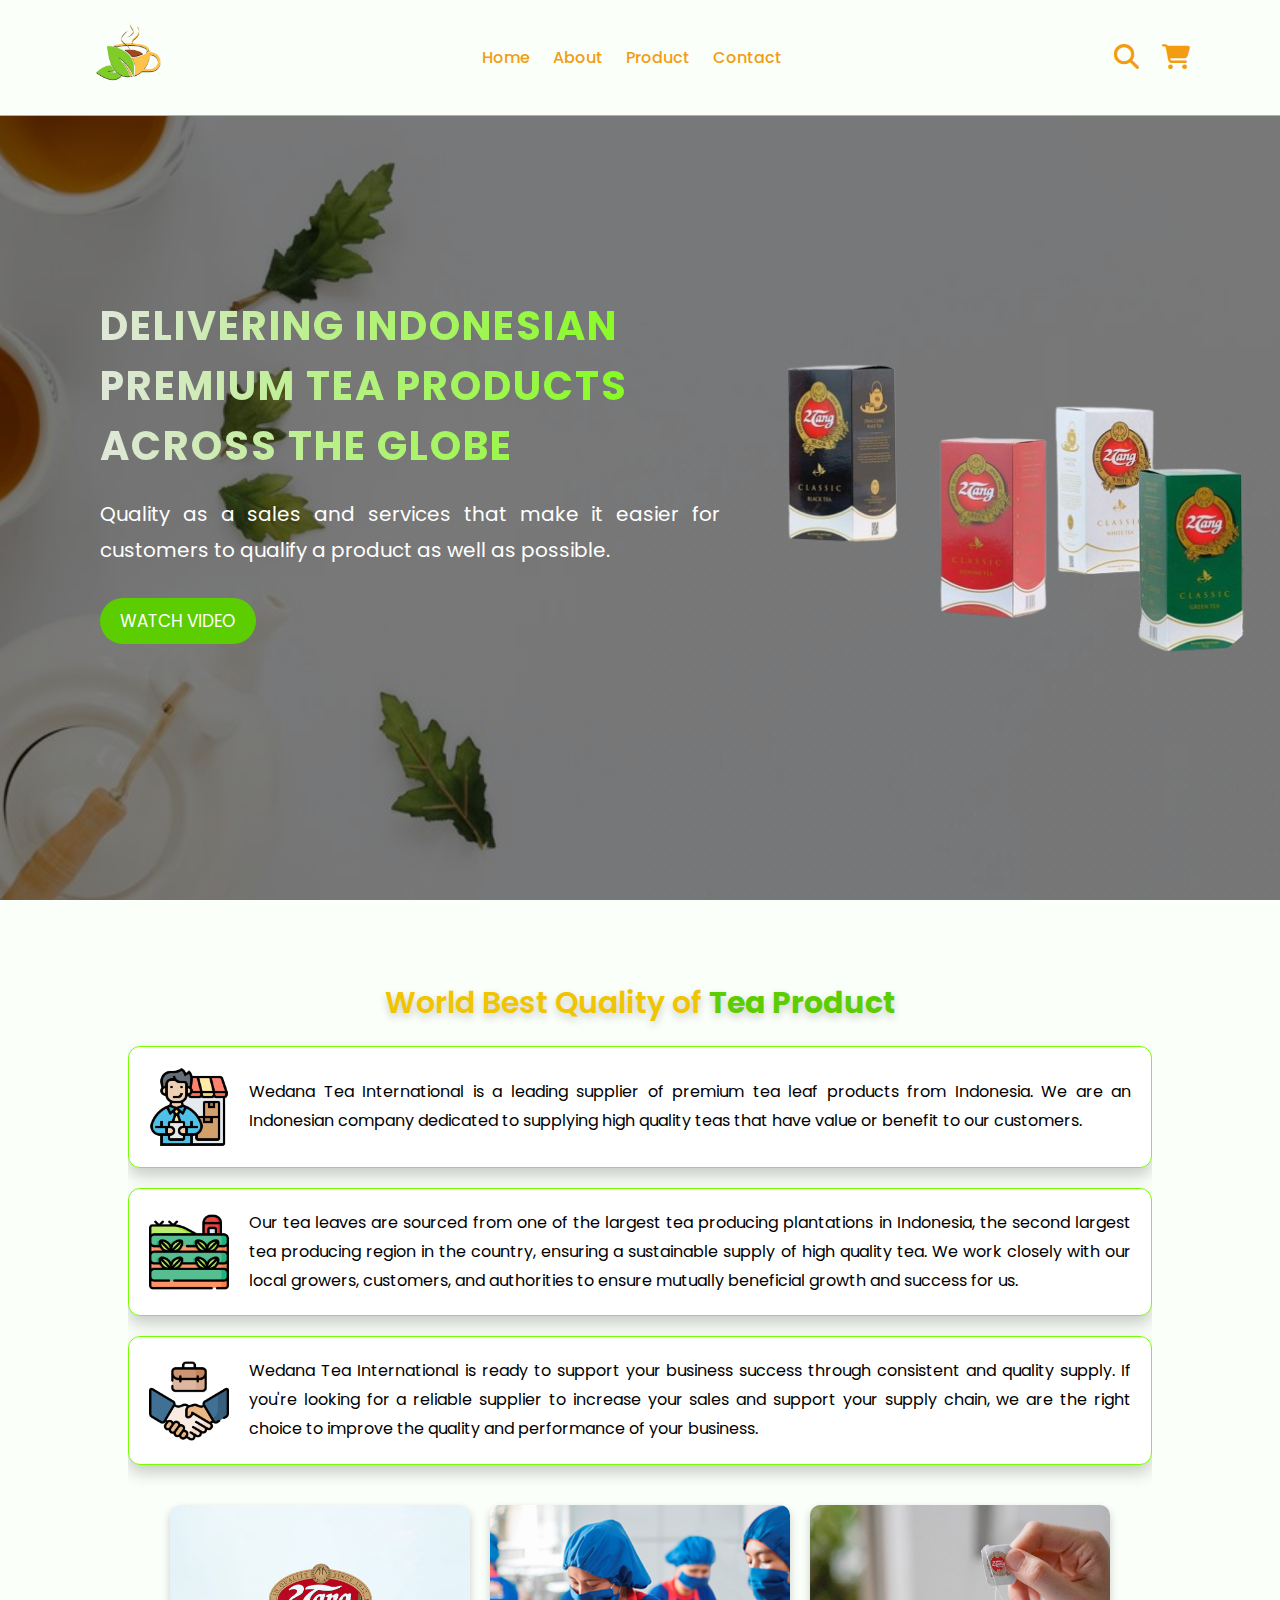
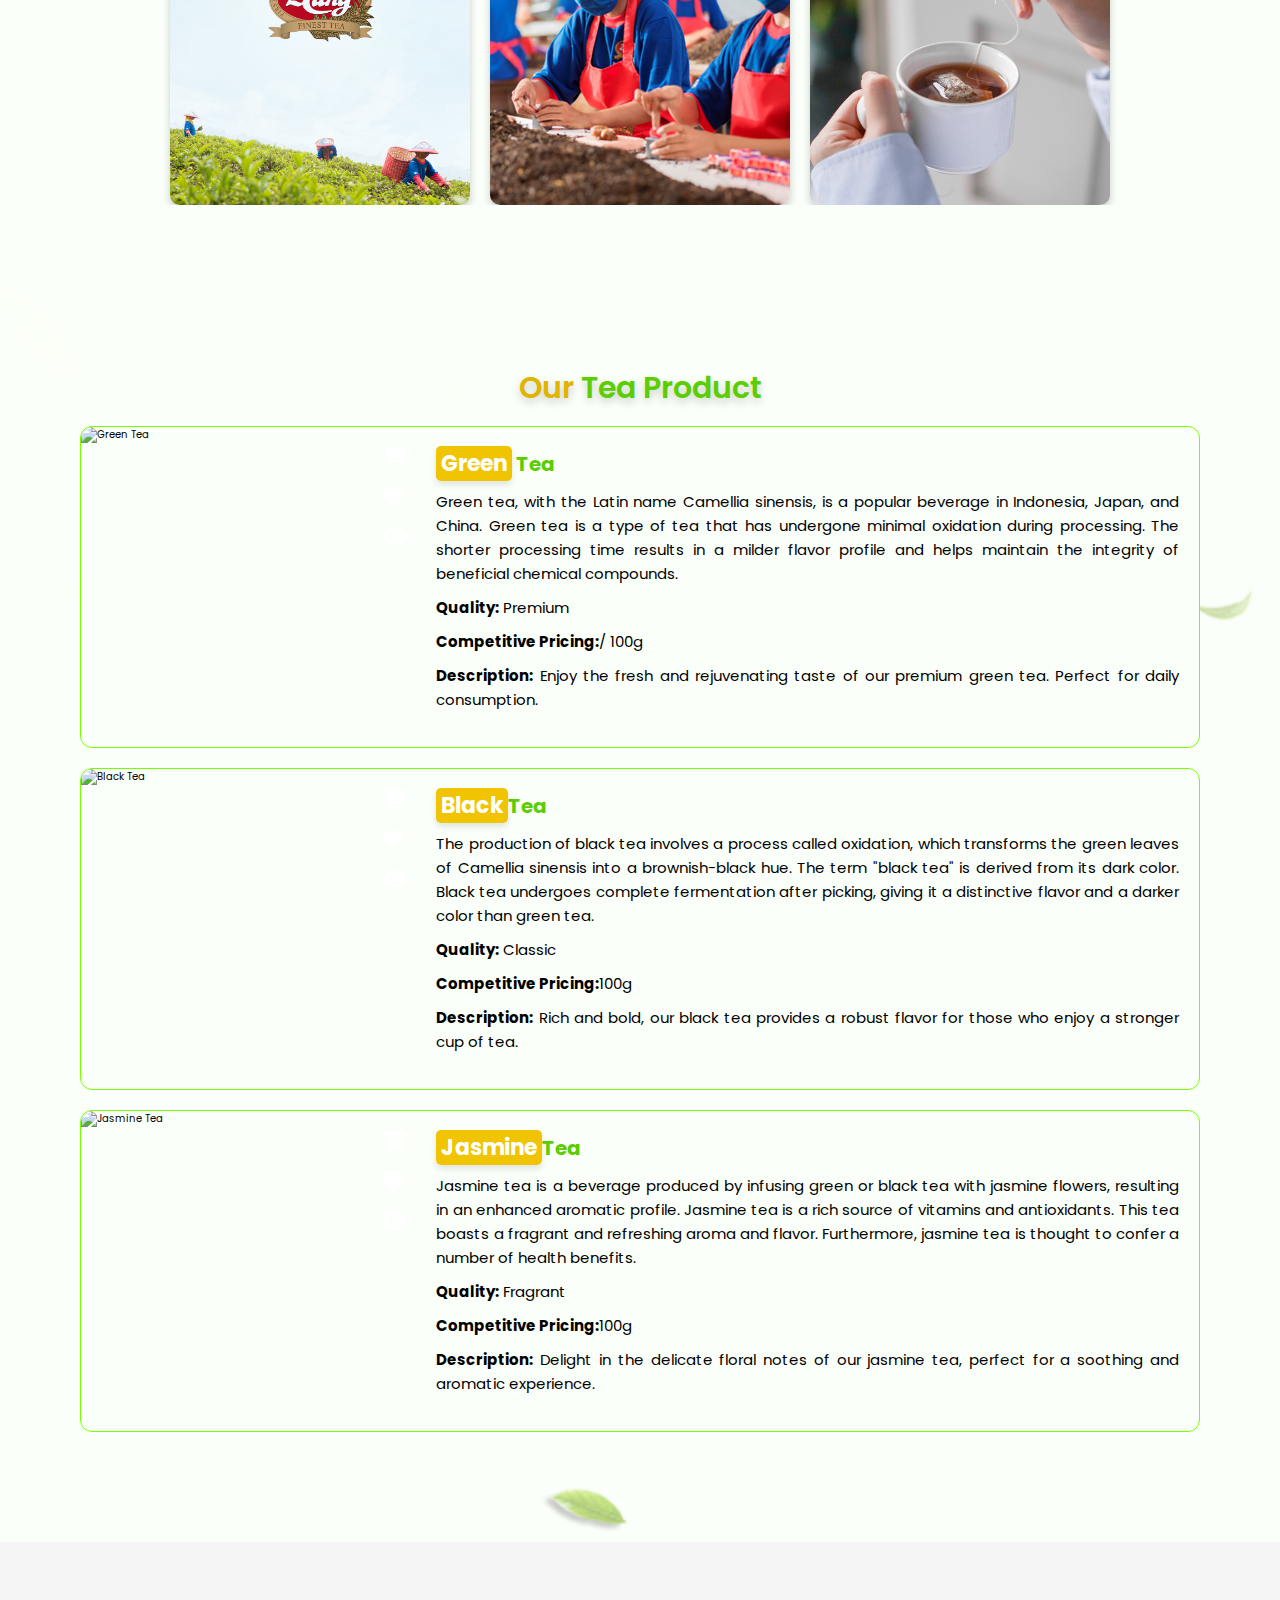
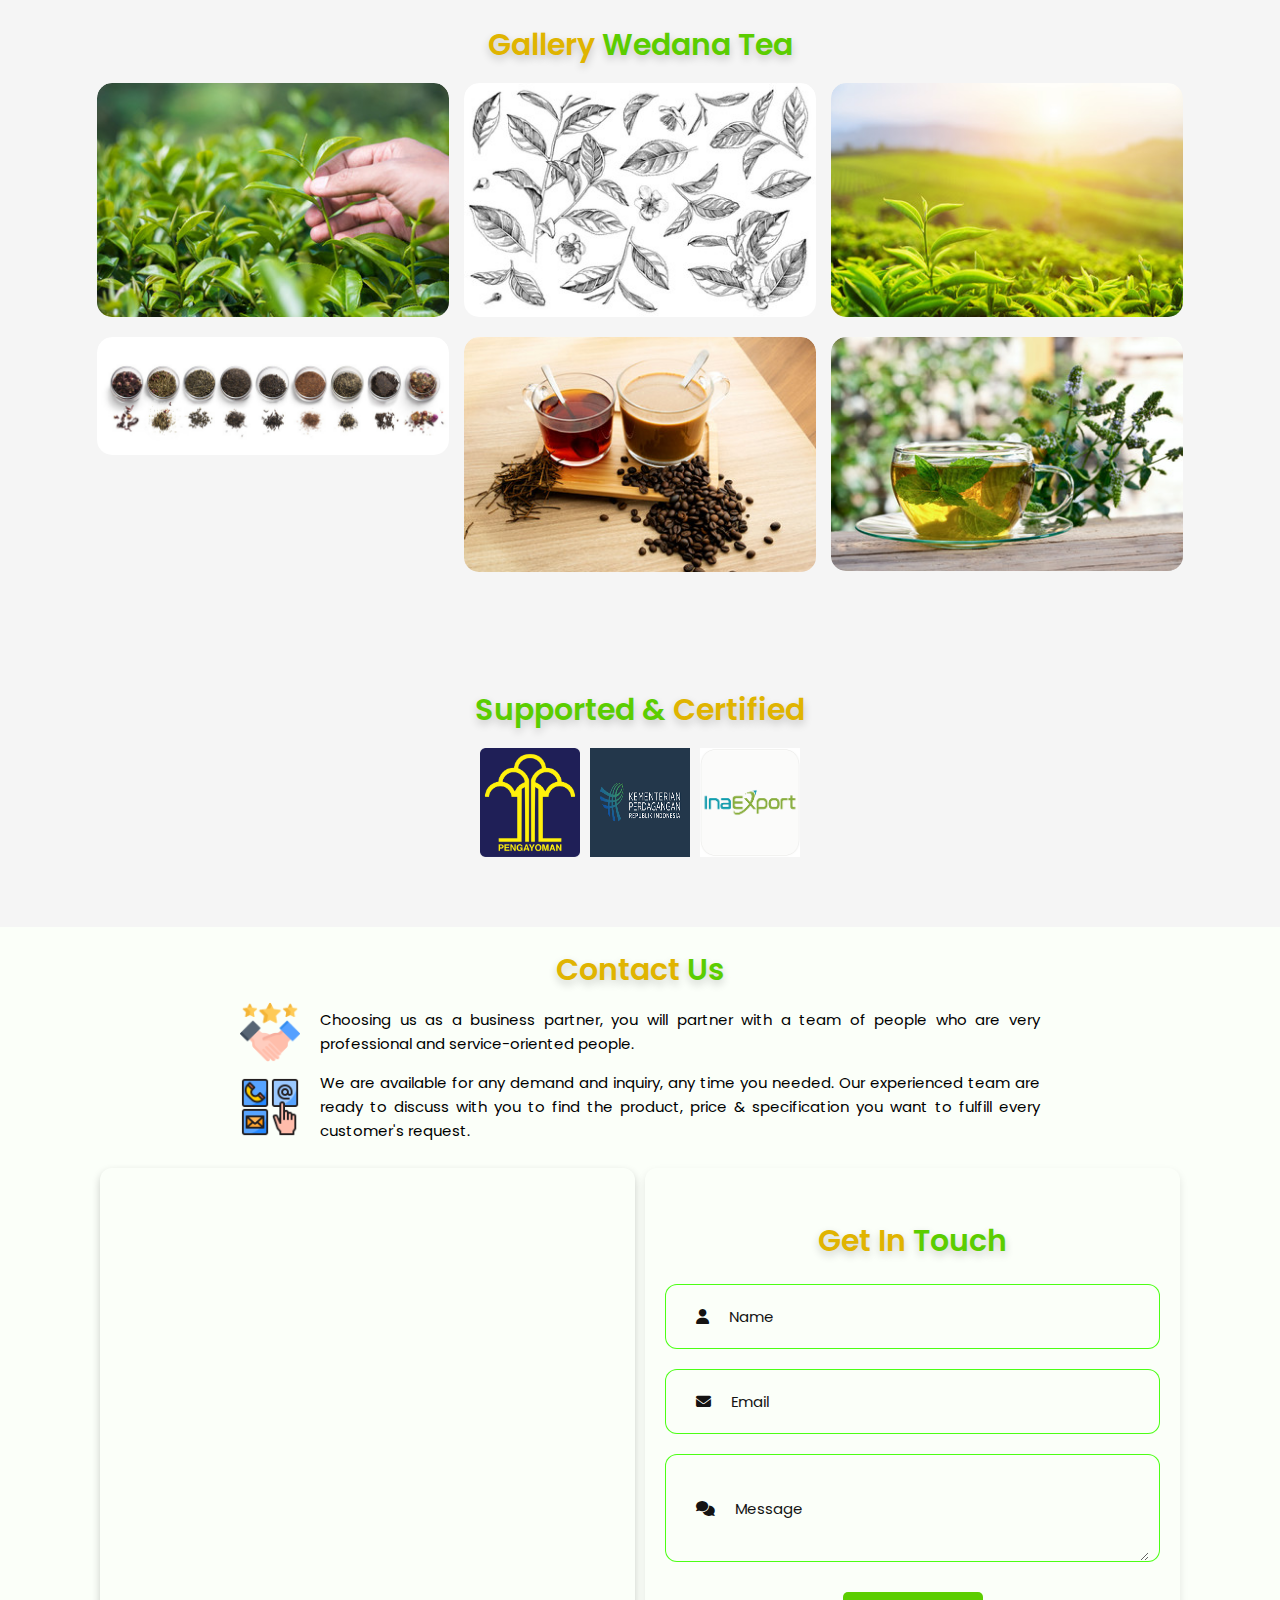
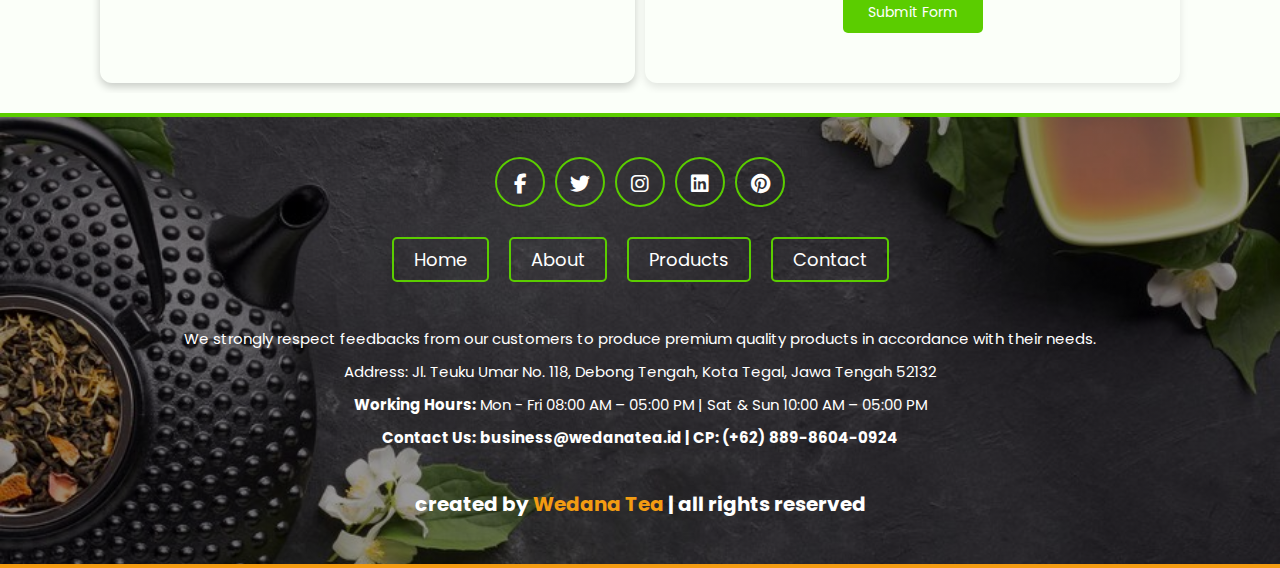
==== commit 73b84bf2: "first commit" ====
--- a/index.html
+++ b/index.html
@@ -73,7 +73,7 @@
           <img src="./images/Product-1.jpg" alt="" />
           <div class="content">
             <h3>Jasmine Tea</h3>
-            <div class="price">$15.99/-</div>
+            <!-- <div class="price">$15.99/-</div> -->
           </div>
         </div>
         <div class="cart-item">
@@ -81,19 +81,19 @@
           <img src="images/Product-2.jpg" alt="" />
           <div class="content">
             <h3>Black Tea</h3>
-            <div class="price">$12.90/-</div>
+            <!-- <div class="price">$12.90/-</div> -->
           </div>
         </div>
         <div class="cart-item">
           <span class="fas fa-times"></span>
           <img src="./images/Product-3.jpg" alt="" />
           <div class="content">
-            <h3>green Tea</h3>
-            <div class="price">$13.19/-</div>
-          </div>
-        </div>
-
-        <a href="#" class="btn">checkout now</a>
+            <h3>Green Tea</h3>
+            <!-- <div class="price">$13.19/-</div> -->
+          </div>
+        </div>
+
+        <a href="#" class="btn">Checkout Now</a>
       </div>
     </header>
 
--- a/css/style.css
+++ b/css/style.css
@@ -466,10 +466,11 @@
 
   .home .content h3 {
     font-size: 3rem;
+    margin-top: 6rem;
   }
 
   .home .content p {
-    font-size: 1.2rem;
+    font-size: 1.5rem;
   }
 }
 
@@ -515,8 +516,8 @@
 }
 
 .card-icon {
-  width: 70px;
-  height: 70px;
+  width: 80px;
+  height: 80px;
   background-size: contain;
   background-repeat: no-repeat;
   background-position: center;
@@ -541,7 +542,7 @@
 
 .card-content p {
   font-size: 1.6rem;
-  color: #333;
+  color: #000000;
   line-height: 1.8;
   text-align: justify;
 }
@@ -731,7 +732,7 @@
 .close {
   color: #000000;
   float: right;
-  font-size: 1.5rem;
+  font-size: 3rem;
   font-weight: bold;
 }
 
@@ -772,6 +773,30 @@
 .modal-content li:hover {
   transform: translateX(10px); /* Slightly move the list item on hover */
   color: #5BCD00; /* Change text color on hover */
+}
+/* Responsive Styles */
+@media (max-width: 768px) {
+  .modal-content {
+    width: 95%; /* Increase width on smaller screens for better usability */
+    margin: 10% auto; /* Adjust margin for better centering */
+  }
+
+  .modal-content img {
+    max-height: 250px; /* Reduce max height on smaller screens */
+  }
+
+  .modal-content li {
+    font-size: 1rem; /* Adjust font size for better readability on small screens */
+    padding-left: 20px; /* Adjust padding for smaller screen */
+  }
+
+  .modal-content li::before {
+    font-size: 1rem; /* Adjust bullet size for smaller screens */
+  }
+
+  .close {
+    font-size: 3rem; /* Slightly smaller close button on small screens */
+  }
 }
 
 /* Responsive Styling */
